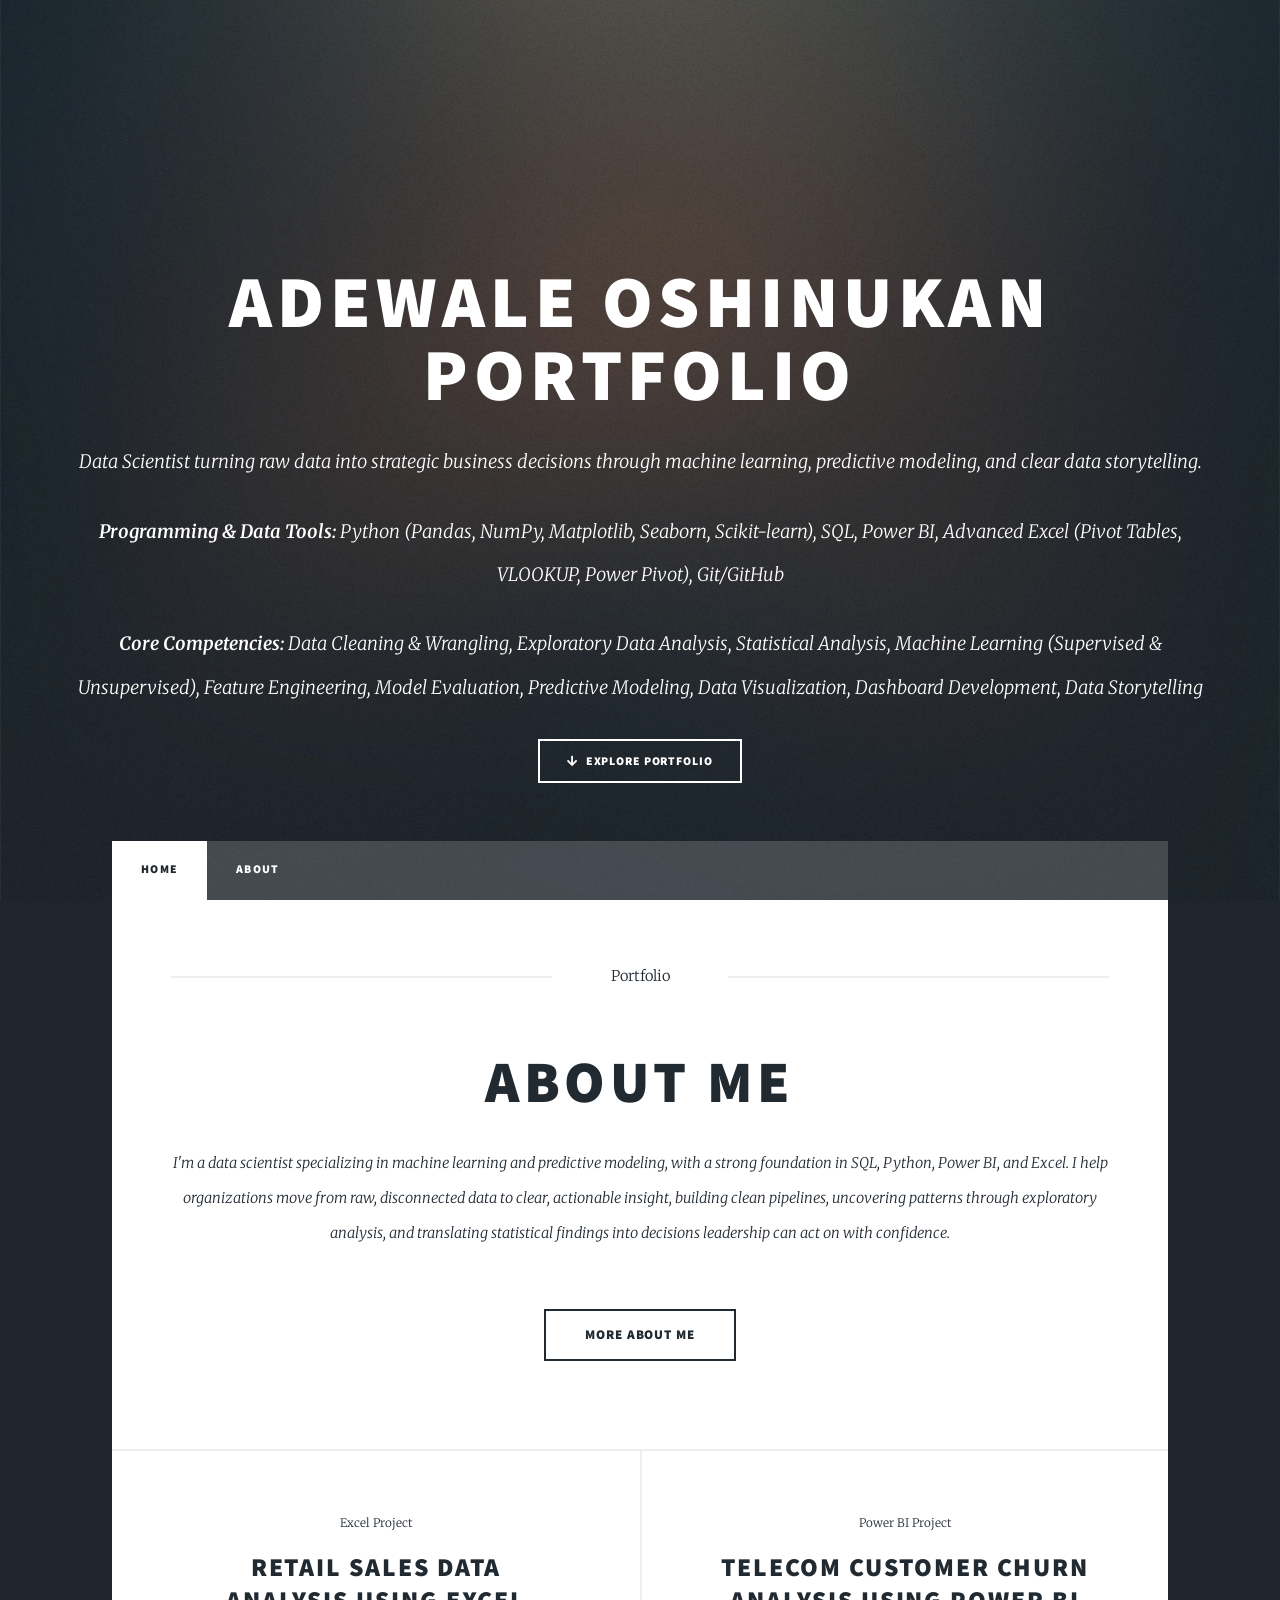
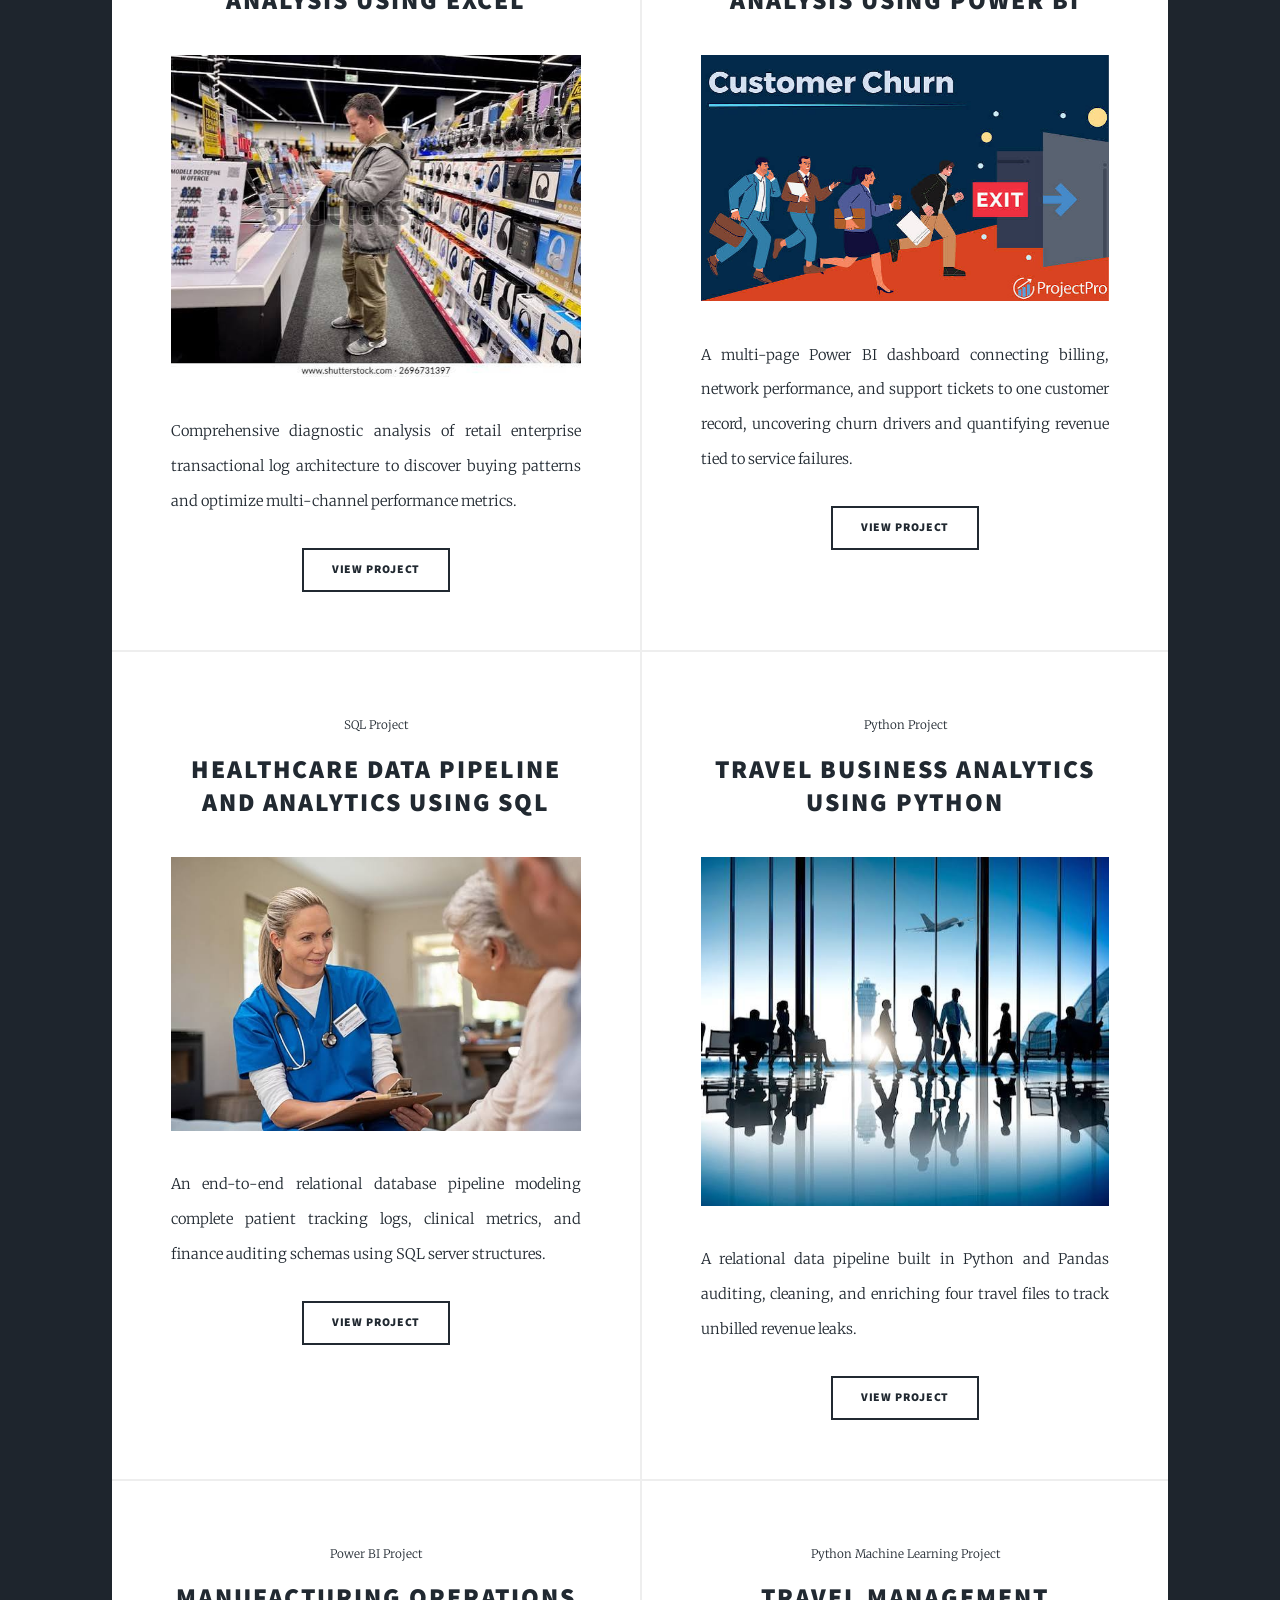
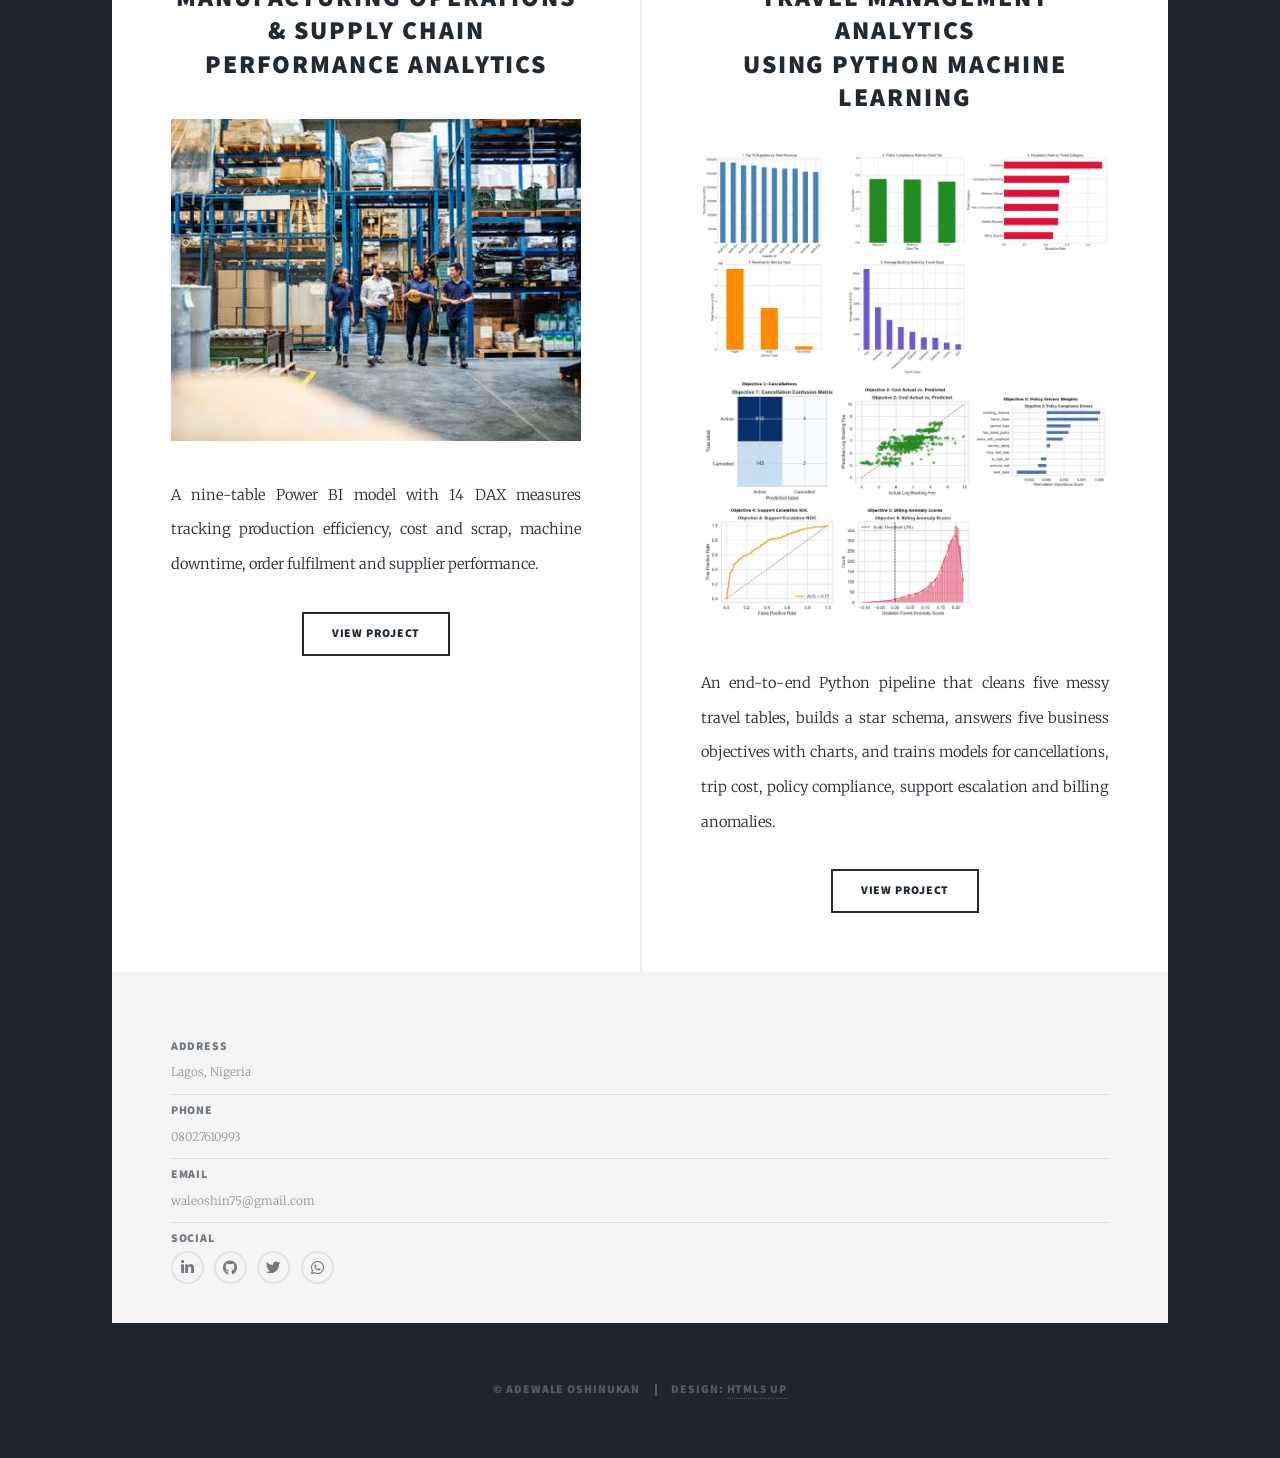
==== index.html @ 0fc4fa08 "Add files via upload" ====
<!DOCTYPE HTML>
<!--
	Massively by HTML5 UP
	html5up.net | @ajlkn
	Free for personal and commercial use under the CCA 3.0 license (html5up.net/license)
	Customized for Adewale Oshinukan's Data Science Portfolio
-->
<html>
	<head>
		<title>Adewale Oshinukan | Data Scientist Portfolio</title>
		<meta charset="utf-8" />
		<meta name="viewport" content="width=device-width, initial-scale=1, user-scalable=no" />
		<link rel="stylesheet" href="assets/css/main.css" />
		<noscript><link rel="stylesheet" href="assets/css/noscript.css" /></noscript>
	</head>
	<body class="is-preload">

		<!-- Wrapper -->
			<div id="wrapper" class="fade-in">

				<!-- Intro -->
<div id="intro">
    <h1>ADEWALE OSHINUKAN<br />
    PORTFOLIO</h1>
    <p>Data Scientist turning raw data into strategic business decisions through machine learning, predictive modeling, and clear data storytelling.</p>
    <p><strong>Programming & Data Tools:</strong> Python (Pandas, NumPy, Matplotlib, Seaborn, Scikit-learn), SQL, Power BI, Advanced Excel (Pivot Tables, VLOOKUP, Power Pivot), Git/GitHub</p>
    <p><strong>Core Competencies:</strong> Data Cleaning & Wrangling, Exploratory Data Analysis, Statistical Analysis, Machine Learning (Supervised & Unsupervised), Feature Engineering, Model Evaluation, Predictive Modeling, Data Visualization, Dashboard Development, Data Storytelling</p>
    <ul class="actions">
        <li><a href="#nav" class="button icon solid fa-arrow-down scrolly">Explore Portfolio</a></li>
    </ul>
</div>


				<!-- Header -->
					<header id="header">
						<a href="index.html" class="logo">Adewale Oshinukan</a>
					</header>

				<!-- Nav -->
							<nav id="nav">
								<ul class="links">
									<li class="active"><a href="index.html">Home</a></li>
									<li><a href="generic.html">About</a></li>
								</ul>
							</nav>

				<!-- Main -->
					<div id="main">

						<!-- About / Intro -->
							<article class="post featured">
								<header class="major">
									<span class="date">Portfolio</span>
									<h2><a href="generic.html">About Me</a></h2>
									<p>I'm a data scientist specializing in machine learning and predictive modeling, with a strong foundation in SQL, Python, Power BI, and Excel. I help organizations move from raw, disconnected data to clear, actionable insight, building clean pipelines, uncovering patterns through exploratory analysis, and translating statistical findings into decisions leadership can act on with confidence.</p>
                                </header>
								<ul class="actions special">
									<li><a href="generic.html" class="button large">More About Me</a></li>
								</ul>
							</article>

						<!-- Projects -->
							<section class="posts">
								<article>
	                                <header>
		                                <span class="date">Excel Project</span>
		                                <h2><a href="https://github.com/waleoshin75-sketch/Retail-Sales-Performance-Analysis" target="_blank">RETAIL SALES DATA<br />
		                                ANALYSIS USING EXCEL</a></h2>
	                                </header>
	                                <a href="https://github.com/waleoshin75-sketch/Retail-Sales-Performance-Analysis" class="image fit" target="_blank"><img src="images/excel-project.jpg" alt="Excel Sales Dashboard" /></a>
									<p>Comprehensive diagnostic analysis of retail enterprise transactional log architecture to discover buying patterns and optimize multi-channel performance metrics.</p>
	                                <ul class="actions special">
		                                <li><a href="https://github.com/waleoshin75-sketch/Retail-Sales-Performance-Analysis" class="button" target="_blank">View Project</a></li>
	                                </ul>
                                    </article>
									<article>
									<header>
										<span class="date">Power BI Project</span>
										<h2><a href="https://github.com/waleoshin75-sketch/TELECON-CHURN-SLA-ANALYSIS" target="_blank">TELECOM CUSTOMER CHURN<br />
                                        ANALYSIS USING POWER BI</a></h2>
									</header>
									<a href="https://github.com/waleoshin75-sketch/TELECON-CHURN-SLA-ANALYSIS" class="image fit" target="_blank"><img src="images/powerbi-project.jpg" alt="Power BI Dashboard" /></a>
									<p>A multi-page Power BI dashboard connecting billing, network performance, and support tickets to one customer record, uncovering churn drivers and quantifying revenue tied to service failures.</p>
									<ul class="actions special">
										<li><a href="https://github.com/waleoshin75-sketch/TELECON-CHURN-SLA-ANALYSIS" class="button" target="_blank">View Project</a></li>
									</ul>
								</article>
								<article>
	                                <header>
		                                <span class="date">SQL Project</span>
		                                <h2><a href="https://github.com/waleoshin75-sketch/Healthcare-Data-Pipeline-and-Analytics-Using-SQL" target="_blank">HEALTHCARE DATA PIPELINE<br />
		                                AND ANALYTICS USING SQL</a></h2>
										</header>
										<a href="https://github.com/waleoshin75-sketch/Healthcare-Data-Pipeline-and-Analytics-Using-SQL" class="image fit" target="_blank"><img src="images/sql-project.jpg" alt="SQL Database Architecture" /></a>
										<p>An end-to-end relational database pipeline modeling complete patient tracking logs, clinical metrics, and finance auditing schemas using SQL server structures.</p>
										<ul class="actions special">
											<li><a href="https://github.com/waleoshin75-sketch/Healthcare-Data-Pipeline-and-Analytics-Using-SQL" class="button" target="_blank">View Project</a></li>
										</ul>
									</article>
									<article>
									<header>
										<span class="date">Python Project</span>
										<h2><a href="https://github.com/waleoshin75-sketch/TRAVEL-BUSINESS-ANALYTICS-USING-PYTHON" target="_blank">Travel Business Analytics<br />
										Using Python</a></h2>
									</header>
									<a href="https://github.com/waleoshin75-sketch/TRAVEL-BUSINESS-ANALYTICS-USING-PYTHON" class="image fit" target="_blank"><img src="images/python-project.jpg" alt="Business travel visual" /></a>
									<p>A relational data pipeline built in Python and Pandas auditing, cleaning, and enriching four travel files to track unbilled revenue leaks.</p>
									<ul class="actions special">
										<li><a href="https://github.com/waleoshin75-sketch/TRAVEL-BUSINESS-ANALYTICS-USING-PYTHON" class="button" target="_blank">View Project</a></li>
									</ul>
								</article>
								<article>
									<header>
										<span class="date">Power BI Project</span>
										<h2><a href="https://github.com/waleoshin75-sketch/Manufacturing-Operations-and-Supply-Chain-Performance-Analytics" target="_blank">MANUFACTURING OPERATIONS &amp; SUPPLY CHAIN<br />
										PERFORMANCE ANALYTICS</a></h2>
									</header>
									<a href="https://github.com/waleoshin75-sketch/Manufacturing-Operations-and-Supply-Chain-Performance-Analytics" class="image fit" target="_blank"><img src="images/manufacturing-project.jpg" alt="Manufacturing warehouse operations" /></a>
									<p>A nine-table Power BI model with 14 DAX measures tracking production efficiency, cost and scrap, machine downtime, order fulfilment and supplier performance.</p>
									<ul class="actions special">
										<li><a href="https://github.com/waleoshin75-sketch/Manufacturing-Operations-and-Supply-Chain-Performance-Analytics" class="button" target="_blank">View Project</a></li>
									</ul>
								</article>
									<article>
										<header>
											<span class="date">Python Machine Learning Project</span>
											<h2><a href="https://github.com/waleoshin75-sketch" target="_blank">Travel Management Analytics<br />
											Using Python Machine Learning</a></h2>
										</header>
										<a href="https://github.com/waleoshin75-sketch" class="image fit" target="_blank"><img src="images/ml-project.jpg" alt="Travel management machine learning project" /></a>
										<p>An end-to-end Python pipeline that cleans five messy travel tables, builds a star schema, answers five business objectives with charts, and trains models for cancellations, trip cost, policy compliance, support escalation and billing anomalies.</p>
										<ul class="actions special">
											<li><a href="https://github.com/waleoshin75-sketch" class="button" target="_blank">View Project</a></li>
										</ul>
									</article>
							</section>

					</div>

				<!-- Footer -->
					<footer id="footer" style="display: block; width: 100%;">

						<section class="contact" style="width: 100%;">
							<div class="alt" style="border-bottom: solid 1px rgba(0, 0, 0, 0.1); padding: 0.5rem 0;">
								<h3>Address</h3>
								<p>Lagos, Nigeria</p>
							</div>
							<div style="border-bottom: solid 1px rgba(0, 0, 0, 0.1); padding: 0.5rem 0;">
								<h3>Phone</h3>
								<p>08027610993</p>
							</div>
							<div style="border-bottom: solid 1px rgba(0, 0, 0, 0.1); padding: 0.5rem 0;">
								<h3>Email</h3>
								<p>waleoshin75@gmail.com</p>
							</div>
							<div style="padding: 0.5rem 0;">
								<h3>Social</h3>
								<ul class="icons alt">
									<li><a href="https://linkedin.com" class="icon brands fa-linkedin-in" target="_blank"><span class="label">LinkedIn</span></a></li>
									<li><a href="https://github.com/waleoshin75-sketch" class="icon brands fa-github" target="_blank"><span class="label">GitHub</span></a></li>
									<li><a href="https://x.com" class="icon brands fa-twitter" target="_blank"><span class="label">Twitter</span></a></li>
									<li><a href="https://wa.me" class="icon brands fa-whatsapp" target="_blank"><span class="label">WhatsApp</span></a></li>
								</ul>
							</div>
						</section>

					</footer>

				<!-- Copyright -->
					<div id="copyright">
						<ul><li>&copy; Adewale Oshinukan</li><li>Design: <a href="https://html5up.net">HTML5 UP</a></li></ul>
					</div>

			</div>

		<!-- Scripts -->
			<script src="assets/js/jquery.min.js"></script>
			<script src="assets/js/jquery.scrollex.min.js"></script>
			<script src="assets/js/jquery.scrolly.min.js"></script>
			<script src="assets/js/browser.min.js"></script>
			<script src="assets/js/breakpoints.min.js"></script>
			<script src="assets/js/util.js"></script>
			<script src="assets/js/main.js"></script>

	</body>
</html>
---- assets/css/main.css ----
@import url(fontawesome-all.min.css);
@import url("https://fonts.googleapis.com/css?family=Merriweather:300,700,300italic,700italic|Source+Sans+Pro:900");

/*
	Massively by HTML5 UP
	html5up.net | @ajlkn
	Free for personal and commercial use under the CCA 3.0 license (html5up.net/license)
*/

html, body, div, span, applet, object,
iframe, h1, h2, h3, h4, h5, h6, p, blockquote,
pre, a, abbr, acronym, address, big, cite,
code, del, dfn, em, img, ins, kbd, q, s, samp,
small, strike, strong, sub, sup, tt, var, b,
u, i, center, dl, dt, dd, ol, ul, li, fieldset,
form, label, legend, table, caption, tbody,
tfoot, thead, tr, th, td, article, aside,
canvas, details, embed, figure, figcaption,
footer, header, hgroup, menu, nav, output, ruby,
section, summary, time, mark, audio, video {
	margin: 0;
	padding: 0;
	border: 0;
	font-size: 100%;
	font: inherit;
	vertical-align: baseline;}

article, aside, details, figcaption, figure,
footer, header, hgroup, menu, nav, section {
	display: block;}

body {
	line-height: 1;
}

ol, ul {
	list-style: none;
}

blockquote, q {
	quotes: none;
}

	blockquote:before, blockquote:after, q:before, q:after {
		content: '';
		content: none;
	}

table {
	border-collapse: collapse;
	border-spacing: 0;
}

body {
	-webkit-text-size-adjust: none;
}

mark {
	background-color: transparent;
	color: inherit;
}

input::-moz-focus-inner {
	border: 0;
	padding: 0;
}

input, select, textarea {
	-moz-appearance: none;
	-webkit-appearance: none;
	-ms-appearance: none;
	appearance: none;
}

/* Basic */

	@-ms-viewport {
		width: device-width;
	}

	body {
		-ms-overflow-style: scrollbar;
	}

	@media screen and (max-width: 480px) {

		html, body {
			min-width: 320px;
		}

	}

	html {
		box-sizing: border-box;
	}

	*, *:before, *:after {
		box-sizing: inherit;
	}

	body {
		background-color: #1e252d;
	}

		body.is-preload *, body.is-preload *:before, body.is-preload *:after {
			-moz-animation: none !important;
			-webkit-animation: none !important;
			-ms-animation: none !important;
			animation: none !important;
			-moz-transition: none !important;
			-webkit-transition: none !important;
			-ms-transition: none !important;
			transition: none !important;
		}

/* Type */

	html {
		font-size: 16pt;
	}

		@media screen and (max-width: 1680px) {

			html {
				font-size: 12pt;
			}

		}

		@media screen and (max-width: 1280px) {

			html {
				font-size: 11pt;
			}

		}

		@media screen and (max-width: 360px) {

			html {
				font-size: 10pt;
			}

		}

	body {
		color: #212931;
	}

	body, input, select, textarea {
		font-family: "Merriweather", Georgia, serif;
		font-weight: 300;
		font-size: 1rem;
		line-height: 2.375;
	}

	a {
		-moz-transition: color 0.2s ease-in-out, background-color 0.2s ease-in-out, border-color 0.2s ease-in-out, box-shadow 0.2s ease-in-out;
		-webkit-transition: color 0.2s ease-in-out, background-color 0.2s ease-in-out, border-color 0.2s ease-in-out, box-shadow 0.2s ease-in-out;
		-ms-transition: color 0.2s ease-in-out, background-color 0.2s ease-in-out, border-color 0.2s ease-in-out, box-shadow 0.2s ease-in-out;
		transition: color 0.2s ease-in-out, background-color 0.2s ease-in-out, border-color 0.2s ease-in-out, box-shadow 0.2s ease-in-out;
		border-bottom: dotted 1px;
		text-decoration: none;
	}

		a:hover {
			border-bottom-color: transparent;
		}

	strong, b {
		font-weight: 600;
	}

	em, i {
		font-style: italic;
	}

	p {
		text-align: justify;
		margin: 0 0 2rem 0;
	}

	h1, h2, h3, h4, h5, h6 {
		font-family: "Source Sans Pro", Helvetica, sans-serif;
		font-weight: 900;
		line-height: 1.5;
		letter-spacing: 0.075em;
		text-transform: uppercase;
		margin: 0 0 1rem 0;
	}

		h1 a, h2 a, h3 a, h4 a, h5 a, h6 a {
			border-bottom: 0;
			color: inherit;
			text-decoration: none;
		}

	h1 {
		font-size: 4rem;
		line-height: 1.1;
		margin: 0 0 2rem 0;
	}

	h2 {
		font-size: 1.75rem;
		line-height: 1.3;
		margin: 0 0 1.5rem 0;
	}

	h3 {
		font-size: 1.25rem;
		margin: 0 0 1.5rem 0;
	}

	h4 {
		font-size: 1rem;
	}

	h5 {
		font-size: 0.9rem;
	}

	h6 {
		font-size: 0.8rem;
	}

	sub {
		font-size: 0.8rem;
		position: relative;
		top: 0.5rem;
	}

	sup {
		font-size: 0.8rem;
		position: relative;
		top: -0.5rem;
	}

	blockquote {
		border-left: solid 4px;
		font-style: italic;
		margin: 0 0 2rem 0;
		padding: 0.5rem 0 0.5rem 2rem;
	}

	code {
		border: solid 2px;
		font-family: "Courier New", monospace;
		font-size: 0.9rem;
		margin: 0 0.25rem;
		padding: 0.25rem 0.65rem;
	}

	pre {
		-webkit-overflow-scrolling: touch;
		font-family: "Courier New", monospace;
		font-size: 0.9rem;
		margin: 0 0 2rem 0;
	}

		pre code {
			display: block;
			line-height: 1.75;
			padding: 1rem 1.5rem;
			overflow-x: auto;
		}

	hr {
		border: 0;
		border-bottom: solid 2px;
		margin: 3rem 0;
	}

		hr.major {
			margin: 5rem 0;
		}

	.align-left {
		text-align: left;
	}

	.align-center {
		text-align: center;
	}

	.align-right {
		text-align: right;
	}

	input, select, textarea {
		color: #212931;
	}

	a {
		color: #212931;
		border-bottom-color: rgba(33, 41, 49, 0.5);
	}

		a:hover {
			border-bottom-color: transparent;
			color: #18bfef !important;
		}

	strong, b {
		color: #212931;
	}

	h1, h2, h3, h4, h5, h6 {
		color: #212931;
	}

	blockquote {
		border-left-color: #eeeeee;
	}

	code {
		background: rgba(220, 220, 220, 0.25);
		border-color: #eeeeee;
	}

	hr {
		border-bottom-color: #eeeeee;
	}

/* Row */

	.row {
		display: flex;
		flex-wrap: wrap;
		box-sizing: border-box;
		align-items: stretch;
	}

		.row > * {
			box-sizing: border-box;
		}

		.row.gtr-uniform > * > :last-child {
			margin-bottom: 0;
		}

		.row.aln-left {
			justify-content: flex-start;
		}

		.row.aln-center {
			justify-content: center;
		}

		.row.aln-right {
			justify-content: flex-end;
		}

		.row.aln-top {
			align-items: flex-start;
		}

		.row.aln-middle {
			align-items: center;
		}

		.row.aln-bottom {
			align-items: flex-end;
		}

		.row > .imp {
			order: -1;
		}

		.row > .col-1 {
			width: 8.33333%;
		}

		.row > .off-1 {
			margin-left: 8.33333%;
		}

		.row > .col-2 {
			width: 16.66667%;
		}

		.row > .off-2 {
			margin-left: 16.66667%;
		}

		.row > .col-3 {
			width: 25%;
		}

		.row > .off-3 {
			margin-left: 25%;
		}

		.row > .col-4 {
			width: 33.33333%;
		}

		.row > .off-4 {
			margin-left: 33.33333%;
		}

		.row > .col-5 {
			width: 41.66667%;
		}

		.row > .off-5 {
			margin-left: 41.66667%;
		}

		.row > .col-6 {
			width: 50%;
		}

		.row > .off-6 {
			margin-left: 50%;
		}

		.row > .col-7 {
			width: 58.33333%;
		}

		.row > .off-7 {
			margin-left: 58.33333%;
		}

		.row > .col-8 {
			width: 66.66667%;
		}

		.row > .off-8 {
			margin-left: 66.66667%;
		}

		.row > .col-9 {
			width: 75%;
		}

		.row > .off-9 {
			margin-left: 75%;
		}

		.row > .col-10 {
			width: 83.33333%;
		}

		.row > .off-10 {
			margin-left: 83.33333%;
		}

		.row > .col-11 {
			width: 91.66667%;
		}

		.row > .off-11 {
			margin-left: 91.66667%;
		}

		.row > .col-12 {
			width: 100%;
		}

		.row > .off-12 {
			margin-left: 100%;
		}

		.row.gtr-0 {
			margin-top: 0;
			margin-left: 0rem;
		}

			.row.gtr-0 > * {
				padding: 0 0 0 0rem;
			}

			.row.gtr-0.gtr-uniform {
				margin-top: 0rem;
			}

				.row.gtr-0.gtr-uniform > * {
					padding-top: 0rem;
				}

		.row.gtr-25 {
			margin-top: 0;
			margin-left: -0.375rem;
		}

			.row.gtr-25 > * {
				padding: 0 0 0 0.375rem;
			}

			.row.gtr-25.gtr-uniform {
				margin-top: -0.375rem;
			}

				.row.gtr-25.gtr-uniform > * {
					padding-top: 0.375rem;
				}

		.row.gtr-50 {
			margin-top: 0;
			margin-left: -0.75rem;
		}

			.row.gtr-50 > * {
				padding: 0 0 0 0.75rem;
			}

			.row.gtr-50.gtr-uniform {
				margin-top: -0.75rem;
			}

				.row.gtr-50.gtr-uniform > * {
					padding-top: 0.75rem;
				}

		.row {
			margin-top: 0;
			margin-left: -1.5rem;
		}

			.row > * {
				padding: 0 0 0 1.5rem;
			}

			.row.gtr-uniform {
				margin-top: -1.5rem;
			}

				.row.gtr-uniform > * {
					padding-top: 1.5rem;
				}

		.row.gtr-150 {
			margin-top: 0;
			margin-left: -2.25rem;
		}

			.row.gtr-150 > * {
				padding: 0 0 0 2.25rem;
			}

			.row.gtr-150.gtr-uniform {
				margin-top: -2.25rem;
			}

				.row.gtr-150.gtr-uniform > * {
					padding-top: 2.25rem;
				}

		.row.gtr-200 {
			margin-top: 0;
			margin-left: -3rem;
		}

			.row.gtr-200 > * {
				padding: 0 0 0 3rem;
			}

			.row.gtr-200.gtr-uniform {
				margin-top: -3rem;
			}

				.row.gtr-200.gtr-uniform > * {
					padding-top: 3rem;
				}

		@media screen and (max-width: 1680px) {

			.row {
				display: flex;
				flex-wrap: wrap;
				box-sizing: border-box;
				align-items: stretch;
			}

				.row > * {
					box-sizing: border-box;
				}

				.row.gtr-uniform > * > :last-child {
					margin-bottom: 0;
				}

				.row.aln-left {
					justify-content: flex-start;
				}

				.row.aln-center {
					justify-content: center;
				}

				.row.aln-right {
					justify-content: flex-end;
				}

				.row.aln-top {
					align-items: flex-start;
				}

				.row.aln-middle {
					align-items: center;
				}

				.row.aln-bottom {
					align-items: flex-end;
				}

				.row > .imp-xlarge {
					order: -1;
				}

				.row > .col-1-xlarge {
					width: 8.33333%;
				}

				.row > .off-1-xlarge {
					margin-left: 8.33333%;
				}

				.row > .col-2-xlarge {
					width: 16.66667%;
				}

				.row > .off-2-xlarge {
					margin-left: 16.66667%;
				}

				.row > .col-3-xlarge {
					width: 25%;
				}

				.row > .off-3-xlarge {
					margin-left: 25%;
				}

				.row > .col-4-xlarge {
					width: 33.33333%;
				}

				.row > .off-4-xlarge {
					margin-left: 33.33333%;
				}

				.row > .col-5-xlarge {
					width: 41.66667%;
				}

				.row > .off-5-xlarge {
					margin-left: 41.66667%;
				}

				.row > .col-6-xlarge {
					width: 50%;
				}

				.row > .off-6-xlarge {
					margin-left: 50%;
				}

				.row > .col-7-xlarge {
					width: 58.33333%;
				}

				.row > .off-7-xlarge {
					margin-left: 58.33333%;
				}

				.row > .col-8-xlarge {
					width: 66.66667%;
				}

				.row > .off-8-xlarge {
					margin-left: 66.66667%;
				}

				.row > .col-9-xlarge {
					width: 75%;
				}

				.row > .off-9-xlarge {
					margin-left: 75%;
				}

				.row > .col-10-xlarge {
					width: 83.33333%;
				}

				.row > .off-10-xlarge {
					margin-left: 83.33333%;
				}

				.row > .col-11-xlarge {
					width: 91.66667%;
				}

				.row > .off-11-xlarge {
					margin-left: 91.66667%;
				}

				.row > .col-12-xlarge {
					width: 100%;
				}

				.row > .off-12-xlarge {
					margin-left: 100%;
				}

				.row.gtr-0 {
					margin-top: 0;
					margin-left: 0rem;
				}

					.row.gtr-0 > * {
						padding: 0 0 0 0rem;
					}

					.row.gtr-0.gtr-uniform {
						margin-top: 0rem;
					}

						.row.gtr-0.gtr-uniform > * {
							padding-top: 0rem;
						}

				.row.gtr-25 {
					margin-top: 0;
					margin-left: -0.375rem;
				}

					.row.gtr-25 > * {
						padding: 0 0 0 0.375rem;
					}

					.row.gtr-25.gtr-uniform {
						margin-top: -0.375rem;
					}

						.row.gtr-25.gtr-uniform > * {
							padding-top: 0.375rem;
						}

				.row.gtr-50 {
					margin-top: 0;
					margin-left: -0.75rem;
				}

					.row.gtr-50 > * {
						padding: 0 0 0 0.75rem;
					}

					.row.gtr-50.gtr-uniform {
						margin-top: -0.75rem;
					}

						.row.gtr-50.gtr-uniform > * {
							padding-top: 0.75rem;
						}

				.row {
					margin-top: 0;
					margin-left: -1.5rem;
				}

					.row > * {
						padding: 0 0 0 1.5rem;
					}

					.row.gtr-uniform {
						margin-top: -1.5rem;
					}

						.row.gtr-uniform > * {
							padding-top: 1.5rem;
						}

				.row.gtr-150 {
					margin-top: 0;
					margin-left: -2.25rem;
				}

					.row.gtr-150 > * {
						padding: 0 0 0 2.25rem;
					}

					.row.gtr-150.gtr-uniform {
						margin-top: -2.25rem;
					}

						.row.gtr-150.gtr-uniform > * {
							padding-top: 2.25rem;
						}

				.row.gtr-200 {
					margin-top: 0;
					margin-left: -3rem;
				}

					.row.gtr-200 > * {
						padding: 0 0 0 3rem;
					}

					.row.gtr-200.gtr-uniform {
						margin-top: -3rem;
					}

						.row.gtr-200.gtr-uniform > * {
							padding-top: 3rem;
						}

		}

		@media screen and (max-width: 1280px) {

			.row {
				display: flex;
				flex-wrap: wrap;
				box-sizing: border-box;
				align-items: stretch;
			}

				.row > * {
					box-sizing: border-box;
				}

				.row.gtr-uniform > * > :last-child {
					margin-bottom: 0;
				}

				.row.aln-left {
					justify-content: flex-start;
				}

				.row.aln-center {
					justify-content: center;
				}

				.row.aln-right {
					justify-content: flex-end;
				}

				.row.aln-top {
					align-items: flex-start;
				}

				.row.aln-middle {
					align-items: center;
				}

				.row.aln-bottom {
					align-items: flex-end;
				}

				.row > .imp-large {
					order: -1;
				}

				.row > .col-1-large {
					width: 8.33333%;
				}

				.row > .off-1-large {
					margin-left: 8.33333%;
				}

				.row > .col-2-large {
					width: 16.66667%;
				}

				.row > .off-2-large {
					margin-left: 16.66667%;
				}

				.row > .col-3-large {
					width: 25%;
				}

				.row > .off-3-large {
					margin-left: 25%;
				}

				.row > .col-4-large {
					width: 33.33333%;
				}

				.row > .off-4-large {
					margin-left: 33.33333%;
				}

				.row > .col-5-large {
					width: 41.66667%;
				}

				.row > .off-5-large {
					margin-left: 41.66667%;
				}

				.row > .col-6-large {
					width: 50%;
				}

				.row > .off-6-large {
					margin-left: 50%;
				}

				.row > .col-7-large {
					width: 58.33333%;
				}

				.row > .off-7-large {
					margin-left: 58.33333%;
				}

				.row > .col-8-large {
					width: 66.66667%;
				}

				.row > .off-8-large {
					margin-left: 66.66667%;
				}

				.row > .col-9-large {
					width: 75%;
				}

				.row > .off-9-large {
					margin-left: 75%;
				}

				.row > .col-10-large {
					width: 83.33333%;
				}

				.row > .off-10-large {
					margin-left: 83.33333%;
				}

				.row > .col-11-large {
					width: 91.66667%;
				}

				.row > .off-11-large {
					margin-left: 91.66667%;
				}

				.row > .col-12-large {
					width: 100%;
				}

				.row > .off-12-large {
					margin-left: 100%;
				}

				.row.gtr-0 {
					margin-top: 0;
					margin-left: 0rem;
				}

					.row.gtr-0 > * {
						padding: 0 0 0 0rem;
					}

					.row.gtr-0.gtr-uniform {
						margin-top: 0rem;
					}

						.row.gtr-0.gtr-uniform > * {
							padding-top: 0rem;
						}

				.row.gtr-25 {
					margin-top: 0;
					margin-left: -0.375rem;
				}

					.row.gtr-25 > * {
						padding: 0 0 0 0.375rem;
					}

					.row.gtr-25.gtr-uniform {
						margin-top: -0.375rem;
					}

						.row.gtr-25.gtr-uniform > * {
							padding-top: 0.375rem;
						}

				.row.gtr-50 {
					margin-top: 0;
					margin-left: -0.75rem;
				}

					.row.gtr-50 > * {
						padding: 0 0 0 0.75rem;
					}

					.row.gtr-50.gtr-uniform {
						margin-top: -0.75rem;
					}

						.row.gtr-50.gtr-uniform > * {
							padding-top: 0.75rem;
						}

				.row {
					margin-top: 0;
					margin-left: -1.5rem;
				}

					.row > * {
						padding: 0 0 0 1.5rem;
					}

					.row.gtr-uniform {
						margin-top: -1.5rem;
					}

						.row.gtr-uniform > * {
							padding-top: 1.5rem;
						}

				.row.gtr-150 {
					margin-top: 0;
					margin-left: -2.25rem;
				}

					.row.gtr-150 > * {
						padding: 0 0 0 2.25rem;
					}

					.row.gtr-150.gtr-uniform {
						margin-top: -2.25rem;
					}

						.row.gtr-150.gtr-uniform > * {
							padding-top: 2.25rem;
						}

				.row.gtr-200 {
					margin-top: 0;
					margin-left: -3rem;
				}

					.row.gtr-200 > * {
						padding: 0 0 0 3rem;
					}

					.row.gtr-200.gtr-uniform {
						margin-top: -3rem;
					}

						.row.gtr-200.gtr-uniform > * {
							padding-top: 3rem;
						}

		}

		@media screen and (max-width: 980px) {

			.row {
				display: flex;
				flex-wrap: wrap;
				box-sizing: border-box;
				align-items: stretch;
			}

				.row > * {
					box-sizing: border-box;
				}

				.row.gtr-uniform > * > :last-child {
					margin-bottom: 0;
				}

				.row.aln-left {
					justify-content: flex-start;
				}

				.row.aln-center {
					justify-content: center;
				}

				.row.aln-right {
					justify-content: flex-end;
				}

				.row.aln-top {
					align-items: flex-start;
				}

				.row.aln-middle {
					align-items: center;
				}

				.row.aln-bottom {
					align-items: flex-end;
				}

				.row > .imp-medium {
					order: -1;
				}

				.row > .col-1-medium {
					width: 8.33333%;
				}

				.row > .off-1-medium {
					margin-left: 8.33333%;
				}

				.row > .col-2-medium {
					width: 16.66667%;
				}

				.row > .off-2-medium {
					margin-left: 16.66667%;
				}

				.row > .col-3-medium {
					width: 25%;
				}

				.row > .off-3-medium {
					margin-left: 25%;
				}

				.row > .col-4-medium {
					width: 33.33333%;
				}

				.row > .off-4-medium {
					margin-left: 33.33333%;
				}

				.row > .col-5-medium {
					width: 41.66667%;
				}

				.row > .off-5-medium {
					margin-left: 41.66667%;
				}

				.row > .col-6-medium {
					width: 50%;
				}

				.row > .off-6-medium {
					margin-left: 50%;
				}

				.row > .col-7-medium {
					width: 58.33333%;
				}

				.row > .off-7-medium {
					margin-left: 58.33333%;
				}

				.row > .col-8-medium {
					width: 66.66667%;
				}

				.row > .off-8-medium {
					margin-left: 66.66667%;
				}

				.row > .col-9-medium {
					width: 75%;
				}

				.row > .off-9-medium {
					margin-left: 75%;
				}

				.row > .col-10-medium {
					width: 83.33333%;
				}

				.row > .off-10-medium {
					margin-left: 83.33333%;
				}

				.row > .col-11-medium {
					width: 91.66667%;
				}

				.row > .off-11-medium {
					margin-left: 91.66667%;
				}

				.row > .col-12-medium {
					width: 100%;
				}

				.row > .off-12-medium {
					margin-left: 100%;
				}

				.row.gtr-0 {
					margin-top: 0;
					margin-left: 0rem;
				}

					.row.gtr-0 > * {
						padding: 0 0 0 0rem;
					}

					.row.gtr-0.gtr-uniform {
						margin-top: 0rem;
					}

						.row.gtr-0.gtr-uniform > * {
							padding-top: 0rem;
						}

				.row.gtr-25 {
					margin-top: 0;
					margin-left: -0.375rem;
				}

					.row.gtr-25 > * {
						padding: 0 0 0 0.375rem;
					}

					.row.gtr-25.gtr-uniform {
						margin-top: -0.375rem;
					}

						.row.gtr-25.gtr-uniform > * {
							padding-top: 0.375rem;
						}

				.row.gtr-50 {
					margin-top: 0;
					margin-left: -0.75rem;
				}

					.row.gtr-50 > * {
						padding: 0 0 0 0.75rem;
					}

					.row.gtr-50.gtr-uniform {
						margin-top: -0.75rem;
					}

						.row.gtr-50.gtr-uniform > * {
							padding-top: 0.75rem;
						}

				.row {
					margin-top: 0;
					margin-left: -1.5rem;
				}

					.row > * {
						padding: 0 0 0 1.5rem;
					}

					.row.gtr-uniform {
						margin-top: -1.5rem;
					}

						.row.gtr-uniform > * {
							padding-top: 1.5rem;
						}

				.row.gtr-150 {
					margin-top: 0;
					margin-left: -2.25rem;
				}

					.row.gtr-150 > * {
						padding: 0 0 0 2.25rem;
					}

					.row.gtr-150.gtr-uniform {
						margin-top: -2.25rem;
					}

						.row.gtr-150.gtr-uniform > * {
							padding-top: 2.25rem;
						}

				.row.gtr-200 {
					margin-top: 0;
					margin-left: -3rem;
				}

					.row.gtr-200 > * {
						padding: 0 0 0 3rem;
					}

					.row.gtr-200.gtr-uniform {
						margin-top: -3rem;
					}

						.row.gtr-200.gtr-uniform > * {
							padding-top: 3rem;
						}

		}

		@media screen and (max-width: 736px) {

			.row {
				display: flex;
				flex-wrap: wrap;
				box-sizing: border-box;
				align-items: stretch;
			}

				.row > * {
					box-sizing: border-box;
				}

				.row.gtr-uniform > * > :last-child {
					margin-bottom: 0;
				}

				.row.aln-left {
					justify-content: flex-start;
				}

				.row.aln-center {
					justify-content: center;
				}

				.row.aln-right {
					justify-content: flex-end;
				}

				.row.aln-top {
					align-items: flex-start;
				}

				.row.aln-middle {
					align-items: center;
				}

				.row.aln-bottom {
					align-items: flex-end;
				}

				.row > .imp-small {
					order: -1;
				}

				.row > .col-1-small {
					width: 8.33333%;
				}

				.row > .off-1-small {
					margin-left: 8.33333%;
				}

				.row > .col-2-small {
					width: 16.66667%;
				}

				.row > .off-2-small {
					margin-left: 16.66667%;
				}

				.row > .col-3-small {
					width: 25%;
				}

				.row > .off-3-small {
					margin-left: 25%;
				}

				.row > .col-4-small {
					width: 33.33333%;
				}

				.row > .off-4-small {
					margin-left: 33.33333%;
				}

				.row > .col-5-small {
					width: 41.66667%;
				}

				.row > .off-5-small {
					margin-left: 41.66667%;
				}

				.row > .col-6-small {
					width: 50%;
				}

				.row > .off-6-small {
					margin-left: 50%;
				}

				.row > .col-7-small {
					width: 58.33333%;
				}

				.row > .off-7-small {
					margin-left: 58.33333%;
				}

				.row > .col-8-small {
					width: 66.66667%;
				}

				.row > .off-8-small {
					margin-left: 66.66667%;
				}

				.row > .col-9-small {
					width: 75%;
				}

				.row > .off-9-small {
					margin-left: 75%;
				}

				.row > .col-10-small {
					width: 83.33333%;
				}

				.row > .off-10-small {
					margin-left: 83.33333%;
				}

				.row > .col-11-small {
					width: 91.66667%;
				}

				.row > .off-11-small {
					margin-left: 91.66667%;
				}

				.row > .col-12-small {
					width: 100%;
				}

				.row > .off-12-small {
					margin-left: 100%;
				}

				.row.gtr-0 {
					margin-top: 0;
					margin-left: 0rem;
				}

					.row.gtr-0 > * {
						padding: 0 0 0 0rem;
					}

					.row.gtr-0.gtr-uniform {
						margin-top: 0rem;
					}

						.row.gtr-0.gtr-uniform > * {
							padding-top: 0rem;
						}

				.row.gtr-25 {
					margin-top: 0;
					margin-left: -0.375rem;
				}

					.row.gtr-25 > * {
						padding: 0 0 0 0.375rem;
					}

					.row.gtr-25.gtr-uniform {
						margin-top: -0.375rem;
					}

						.row.gtr-25.gtr-uniform > * {
							padding-top: 0.375rem;
						}

				.row.gtr-50 {
					margin-top: 0;
					margin-left: -0.75rem;
				}

					.row.gtr-50 > * {
						padding: 0 0 0 0.75rem;
					}

					.row.gtr-50.gtr-uniform {
						margin-top: -0.75rem;
					}

						.row.gtr-50.gtr-uniform > * {
							padding-top: 0.75rem;
						}

				.row {
					margin-top: 0;
					margin-left: -1.5rem;
				}

					.row > * {
						padding: 0 0 0 1.5rem;
					}

					.row.gtr-uniform {
						margin-top: -1.5rem;
					}

						.row.gtr-uniform > * {
							padding-top: 1.5rem;
						}

				.row.gtr-150 {
					margin-top: 0;
					margin-left: -2.25rem;
				}

					.row.gtr-150 > * {
						padding: 0 0 0 2.25rem;
					}

					.row.gtr-150.gtr-uniform {
						margin-top: -2.25rem;
					}

						.row.gtr-150.gtr-uniform > * {
							padding-top: 2.25rem;
						}

				.row.gtr-200 {
					margin-top: 0;
					margin-left: -3rem;
				}

					.row.gtr-200 > * {
						padding: 0 0 0 3rem;
					}

					.row.gtr-200.gtr-uniform {
						margin-top: -3rem;
					}

						.row.gtr-200.gtr-uniform > * {
							padding-top: 3rem;
						}

		}

		@media screen and (max-width: 480px) {

			.row {
				display: flex;
				flex-wrap: wrap;
				box-sizing: border-box;
				align-items: stretch;
			}

				.row > * {
					box-sizing: border-box;
				}

				.row.gtr-uniform > * > :last-child {
					margin-bottom: 0;
				}

				.row.aln-left {
					justify-content: flex-start;
				}

				.row.aln-center {
					justify-content: center;
				}

				.row.aln-right {
					justify-content: flex-end;
				}

				.row.aln-top {
					align-items: flex-start;
				}

				.row.aln-middle {
					align-items: center;
				}

				.row.aln-bottom {
					align-items: flex-end;
				}

				.row > .imp-xsmall {
					order: -1;
				}

				.row > .col-1-xsmall {
					width: 8.33333%;
				}

				.row > .off-1-xsmall {
					margin-left: 8.33333%;
				}

				.row > .col-2-xsmall {
					width: 16.66667%;
				}

				.row > .off-2-xsmall {
					margin-left: 16.66667%;
				}

				.row > .col-3-xsmall {
					width: 25%;
				}

				.row > .off-3-xsmall {
					margin-left: 25%;
				}

				.row > .col-4-xsmall {
					width: 33.33333%;
				}

				.row > .off-4-xsmall {
					margin-left: 33.33333%;
				}

				.row > .col-5-xsmall {
					width: 41.66667%;
				}

				.row > .off-5-xsmall {
					margin-left: 41.66667%;
				}

				.row > .col-6-xsmall {
					width: 50%;
				}

				.row > .off-6-xsmall {
					margin-left: 50%;
				}

				.row > .col-7-xsmall {
					width: 58.33333%;
				}

				.row > .off-7-xsmall {
					margin-left: 58.33333%;
				}

				.row > .col-8-xsmall {
					width: 66.66667%;
				}

				.row > .off-8-xsmall {
					margin-left: 66.66667%;
				}

				.row > .col-9-xsmall {
					width: 75%;
				}

				.row > .off-9-xsmall {
					margin-left: 75%;
				}

				.row > .col-10-xsmall {
					width: 83.33333%;
				}

				.row > .off-10-xsmall {
					margin-left: 83.33333%;
				}

				.row > .col-11-xsmall {
					width: 91.66667%;
				}

				.row > .off-11-xsmall {
					margin-left: 91.66667%;
				}

				.row > .col-12-xsmall {
					width: 100%;
				}

				.row > .off-12-xsmall {
					margin-left: 100%;
				}

				.row.gtr-0 {
					margin-top: 0;
					margin-left: 0rem;
				}

					.row.gtr-0 > * {
						padding: 0 0 0 0rem;
					}

					.row.gtr-0.gtr-uniform {
						margin-top: 0rem;
					}

						.row.gtr-0.gtr-uniform > * {
							padding-top: 0rem;
						}

				.row.gtr-25 {
					margin-top: 0;
					margin-left: -0.375rem;
				}

					.row.gtr-25 > * {
						padding: 0 0 0 0.375rem;
					}

					.row.gtr-25.gtr-uniform {
						margin-top: -0.375rem;
					}

						.row.gtr-25.gtr-uniform > * {
							padding-top: 0.375rem;
						}

				.row.gtr-50 {
					margin-top: 0;
					margin-left: -0.75rem;
				}

					.row.gtr-50 > * {
						padding: 0 0 0 0.75rem;
					}

					.row.gtr-50.gtr-uniform {
						margin-top: -0.75rem;
					}

						.row.gtr-50.gtr-uniform > * {
							padding-top: 0.75rem;
						}

				.row {
					margin-top: 0;
					margin-left: -1.5rem;
				}

					.row > * {
						padding: 0 0 0 1.5rem;
					}

					.row.gtr-uniform {
						margin-top: -1.5rem;
					}

						.row.gtr-uniform > * {
							padding-top: 1.5rem;
						}

				.row.gtr-150 {
					margin-top: 0;
					margin-left: -2.25rem;
				}

					.row.gtr-150 > * {
						padding: 0 0 0 2.25rem;
					}

					.row.gtr-150.gtr-uniform {
						margin-top: -2.25rem;
					}

						.row.gtr-150.gtr-uniform > * {
							padding-top: 2.25rem;
						}

				.row.gtr-200 {
					margin-top: 0;
					margin-left: -3rem;
				}

					.row.gtr-200 > * {
						padding: 0 0 0 3rem;
					}

					.row.gtr-200.gtr-uniform {
						margin-top: -3rem;
					}

						.row.gtr-200.gtr-uniform > * {
							padding-top: 3rem;
						}

		}

		@media screen and (max-width: 360px) {

			.row {
				display: flex;
				flex-wrap: wrap;
				box-sizing: border-box;
				align-items: stretch;
			}

				.row > * {
					box-sizing: border-box;
				}

				.row.gtr-uniform > * > :last-child {
					margin-bottom: 0;
				}

				.row.aln-left {
					justify-content: flex-start;
				}

				.row.aln-center {
					justify-content: center;
				}

				.row.aln-right {
					justify-content: flex-end;
				}

				.row.aln-top {
					align-items: flex-start;
				}

				.row.aln-middle {
					align-items: center;
				}

				.row.aln-bottom {
					align-items: flex-end;
				}

				.row > .imp-xxsmall {
					order: -1;
				}

				.row > .col-1-xxsmall {
					width: 8.33333%;
				}

				.row > .off-1-xxsmall {
					margin-left: 8.33333%;
				}

				.row > .col-2-xxsmall {
					width: 16.66667%;
				}

				.row > .off-2-xxsmall {
					margin-left: 16.66667%;
				}

				.row > .col-3-xxsmall {
					width: 25%;
				}

				.row > .off-3-xxsmall {
					margin-left: 25%;
				}

				.row > .col-4-xxsmall {
					width: 33.33333%;
				}

				.row > .off-4-xxsmall {
					margin-left: 33.33333%;
				}

				.row > .col-5-xxsmall {
					width: 41.66667%;
				}

				.row > .off-5-xxsmall {
					margin-left: 41.66667%;
				}

				.row > .col-6-xxsmall {
					width: 50%;
				}

				.row > .off-6-xxsmall {
					margin-left: 50%;
				}

				.row > .col-7-xxsmall {
					width: 58.33333%;
				}

				.row > .off-7-xxsmall {
					margin-left: 58.33333%;
				}

				.row > .col-8-xxsmall {
					width: 66.66667%;
				}

				.row > .off-8-xxsmall {
					margin-left: 66.66667%;
				}

				.row > .col-9-xxsmall {
					width: 75%;
				}

				.row > .off-9-xxsmall {
					margin-left: 75%;
				}

				.row > .col-10-xxsmall {
					width: 83.33333%;
				}

				.row > .off-10-xxsmall {
					margin-left: 83.33333%;
				}

				.row > .col-11-xxsmall {
					width: 91.66667%;
				}

				.row > .off-11-xxsmall {
					margin-left: 91.66667%;
				}

				.row > .col-12-xxsmall {
					width: 100%;
				}

				.row > .off-12-xxsmall {
					margin-left: 100%;
				}

				.row.gtr-0 {
					margin-top: 0;
					margin-left: 0rem;
				}

					.row.gtr-0 > * {
						padding: 0 0 0 0rem;
					}

					.row.gtr-0.gtr-uniform {
						margin-top: 0rem;
					}

						.row.gtr-0.gtr-uniform > * {
							padding-top: 0rem;
						}

				.row.gtr-25 {
					margin-top: 0;
					margin-left: -0.375rem;
				}

					.row.gtr-25 > * {
						padding: 0 0 0 0.375rem;
					}

					.row.gtr-25.gtr-uniform {
						margin-top: -0.375rem;
					}

						.row.gtr-25.gtr-uniform > * {
							padding-top: 0.375rem;
						}

				.row.gtr-50 {
					margin-top: 0;
					margin-left: -0.75rem;
				}

					.row.gtr-50 > * {
						padding: 0 0 0 0.75rem;
					}

					.row.gtr-50.gtr-uniform {
						margin-top: -0.75rem;
					}

						.row.gtr-50.gtr-uniform > * {
							padding-top: 0.75rem;
						}

				.row {
					margin-top: 0;
					margin-left: -1.5rem;
				}

					.row > * {
						padding: 0 0 0 1.5rem;
					}

					.row.gtr-uniform {
						margin-top: -1.5rem;
					}

						.row.gtr-uniform > * {
							padding-top: 1.5rem;
						}

				.row.gtr-150 {
					margin-top: 0;
					margin-left: -2.25rem;
				}

					.row.gtr-150 > * {
						padding: 0 0 0 2.25rem;
					}

					.row.gtr-150.gtr-uniform {
						margin-top: -2.25rem;
					}

						.row.gtr-150.gtr-uniform > * {
							padding-top: 2.25rem;
						}

				.row.gtr-200 {
					margin-top: 0;
					margin-left: -3rem;
				}

					.row.gtr-200 > * {
						padding: 0 0 0 3rem;
					}

					.row.gtr-200.gtr-uniform {
						margin-top: -3rem;
					}

						.row.gtr-200.gtr-uniform > * {
							padding-top: 3rem;
						}

		}

/* Box */

	.box {
		border: solid 2px;
		margin-bottom: 2rem;
		padding: 1.5rem;
	}

		.box > :last-child,
		.box > :last-child > :last-child,
		.box > :last-child > :last-child > :last-child {
			margin-bottom: 0;
		}

		.box.alt {
			border: 0;
			border-radius: 0;
			padding: 0;
		}

	.box {
		border-color: #eeeeee;
	}

/* Button */

	input[type="submit"],
	input[type="reset"],
	input[type="button"],
	button,
	.button {
		-moz-appearance: none;
		-webkit-appearance: none;
		-ms-appearance: none;
		appearance: none;
		-moz-transition: background-color 0.2s ease-in-out, box-shadow 0.2s ease-in-out, color 0.2s ease-in-out;
		-webkit-transition: background-color 0.2s ease-in-out, box-shadow 0.2s ease-in-out, color 0.2s ease-in-out;
		-ms-transition: background-color 0.2s ease-in-out, box-shadow 0.2s ease-in-out, color 0.2s ease-in-out;
		transition: background-color 0.2s ease-in-out, box-shadow 0.2s ease-in-out, color 0.2s ease-in-out;
		border: 0;
		border-radius: 0;
		cursor: pointer;
		display: inline-block;
		font-family: "Source Sans Pro", Helvetica, sans-serif;
		font-size: 0.8rem;
		font-weight: 900;
		letter-spacing: 0.075em;
		height: 3rem;
		line-height: 3rem;
		padding: 0 2rem;
		text-align: center;
		text-decoration: none;
		text-transform: uppercase;
		white-space: nowrap;
	}

		input[type="submit"].icon:before,
		input[type="reset"].icon:before,
		input[type="button"].icon:before,
		button.icon:before,
		.button.icon:before {
			margin-right: 0.5rem;
		}

		input[type="submit"].icon.solo,
		input[type="reset"].icon.solo,
		input[type="button"].icon.solo,
		button.icon.solo,
		.button.icon.solo {
			position: relative;
			width: 4rem;
			height: 4rem;
			line-height: 4rem;
			border-radius: 4rem;
			text-indent: 4rem;
			overflow: hidden;
			padding: 0;
			white-space: nowrap;
		}

			input[type="submit"].icon.solo:before,
			input[type="reset"].icon.solo:before,
			input[type="button"].icon.solo:before,
			button.icon.solo:before,
			.button.icon.solo:before {
				position: absolute;
				display: block;
				top: 0;
				left: 0;
				width: inherit;
				height: inherit;
				line-height: inherit;
				font-size: 1.25rem;
				margin-right: 0;
				text-align: center;
				text-indent: 0;
			}

		input[type="submit"].fit,
		input[type="reset"].fit,
		input[type="button"].fit,
		button.fit,
		.button.fit {
			width: 100%;
		}

		input[type="submit"].small,
		input[type="reset"].small,
		input[type="button"].small,
		button.small,
		.button.small {
			font-size: 0.7rem;
			height: 2.5rem;
			line-height: 2.5rem;
			padding: 0 1.5rem;
		}

		input[type="submit"].large,
		input[type="reset"].large,
		input[type="button"].large,
		button.large,
		.button.large {
			font-size: 0.9rem;
			height: 3.5rem;
			line-height: 3.5rem;
			padding: 0 2.75rem;
		}

		@media screen and (max-width: 980px) {

			input[type="submit"],
			input[type="reset"],
			input[type="button"],
			button,
			.button {
				font-size: 0.9rem;
				height: 3.25rem;
				line-height: 3.25rem;
			}

				input[type="submit"].large,
				input[type="reset"].large,
				input[type="button"].large,
				button.large,
				.button.large {
					font-size: 1rem;
					height: 3.75rem;
					line-height: 3.75rem;
				}

		}

		input[type="submit"].disabled, input[type="submit"]:disabled,
		input[type="reset"].disabled,
		input[type="reset"]:disabled,
		input[type="button"].disabled,
		input[type="button"]:disabled,
		button.disabled,
		button:disabled,
		.button.disabled,
		.button:disabled {
			pointer-events: none;
			opacity: 0.25;
		}

	input[type="submit"],
	input[type="reset"],
	input[type="button"],
	button,
	.button {
		background-color: transparent;
		box-shadow: inset 0 0 0 2px #212931;
		color: #212931 !important;
	}

		input[type="submit"]:hover,
		input[type="reset"]:hover,
		input[type="button"]:hover,
		button:hover,
		.button:hover {
			box-shadow: inset 0 0 0 2px #18bfef;
			color: #18bfef !important;
		}

		input[type="submit"].primary,
		input[type="reset"].primary,
		input[type="button"].primary,
		button.primary,
		.button.primary {
			background-color: #212931;
			box-shadow: none;
			color: #ffffff !important;
		}

			input[type="submit"].primary:hover,
			input[type="reset"].primary:hover,
			input[type="button"].primary:hover,
			button.primary:hover,
			.button.primary:hover {
				background-color: #18bfef;
			}

/* Form */

	form {
		margin: 0 0 2rem 0;
	}

		form > :last-child {
			margin-bottom: 0;
		}

		form > .fields {
			display: -moz-flex;
			display: -webkit-flex;
			display: -ms-flex;
			display: flex;
			-moz-flex-wrap: wrap;
			-webkit-flex-wrap: wrap;
			-ms-flex-wrap: wrap;
			flex-wrap: wrap;
			width: calc(100% + 3rem);
			margin: -1.5rem 0 2rem -1.5rem;
		}

			form > .fields > .field {
				-moz-flex-grow: 0;
				-webkit-flex-grow: 0;
				-ms-flex-grow: 0;
				flex-grow: 0;
				-moz-flex-shrink: 0;
				-webkit-flex-shrink: 0;
				-ms-flex-shrink: 0;
				flex-shrink: 0;
				padding: 1.5rem 0 0 1.5rem;
				width: calc(100% - 1.5rem);
			}

				form > .fields > .field.half {
					width: calc(50% - 0.75rem);
				}

				form > .fields > .field.third {
					width: calc(100%/3 - 0.5rem);
				}

				form > .fields > .field.quarter {
					width: calc(25% - 0.375rem);
				}

		@media screen and (max-width: 480px) {

			form > .fields {
				width: calc(100% + 3rem);
				margin: -1.5rem 0 2rem -1.5rem;
			}

				form > .fields > .field {
					padding: 1.5rem 0 0 1.5rem;
					width: calc(100% - 1.5rem);
				}

					form > .fields > .field.half {
						width: calc(100% - 1.5rem);
					}

					form > .fields > .field.third {
						width: calc(100% - 1.5rem);
					}

					form > .fields > .field.quarter {
						width: calc(100% - 1.5rem);
					}

		}

	label {
		display: block;
		font-family: "Source Sans Pro", Helvetica, sans-serif;
		font-weight: 900;
		line-height: 1.5;
		letter-spacing: 0.075em;
		font-size: 0.8rem;
		text-transform: uppercase;
		margin: 0 0 0.75rem 0;
	}

		@media screen and (max-width: 980px) {

			label {
				font-size: 0.9rem;
			}

		}

	input[type="text"],
	input[type="password"],
	input[type="email"],
	select,
	textarea {
		-moz-appearance: none;
		-webkit-appearance: none;
		-ms-appearance: none;
		appearance: none;
		background: transparent;
		border-radius: 0;
		border: solid 2px;
		color: inherit;
		display: block;
		outline: 0;
		padding: 0 1rem;
		text-decoration: none;
		width: 100%;
	}

		input[type="text"]:invalid,
		input[type="password"]:invalid,
		input[type="email"]:invalid,
		select:invalid,
		textarea:invalid {
			box-shadow: none;
		}

	select {
		background-size: 1.25rem;
		background-repeat: no-repeat;
		background-position: calc(100% - 1rem) center;
		height: 3rem;
		padding-right: 3rem;
		text-overflow: ellipsis;
	}

		select:focus::-ms-value {
			background-color: transparent;
		}

		select::-ms-expand {
			display: none;
		}

	input[type="text"],
	input[type="password"],
	input[type="email"],
	select {
		height: 3rem;
	}

	textarea {
		padding: 0.75rem 1rem;
	}

	input[type="checkbox"],
	input[type="radio"] {
		-moz-appearance: none;
		-webkit-appearance: none;
		-ms-appearance: none;
		appearance: none;
		display: block;
		float: left;
		margin-right: -2rem;
		opacity: 0;
		width: 1rem;
		z-index: -1;
	}

		input[type="checkbox"] + label,
		input[type="radio"] + label {
			text-decoration: none;
			cursor: pointer;
			display: inline-block;
			font-size: 1rem;
			letter-spacing: 0;
			font-family: "Merriweather", Georgia, serif;
			text-transform: none;
			font-weight: 300;
			padding-left: 2.8rem;
			padding-right: 1rem;
			position: relative;
		}

			input[type="checkbox"] + label:before,
			input[type="radio"] + label:before {
				-moz-osx-font-smoothing: grayscale;
				-webkit-font-smoothing: antialiased;
				display: inline-block;
				font-style: normal;
				font-variant: normal;
				text-rendering: auto;
				line-height: 1;
				text-transform: none !important;
				font-family: 'Font Awesome 5 Free';
				font-weight: 900;
			}

			input[type="checkbox"] + label:before,
			input[type="radio"] + label:before {
				border-radius: 0;
				border: solid 2px;
				content: '';
				display: inline-block;
				font-size: 0.8rem;
				height: 1.8rem;
				left: 0;
				line-height: 1.65rem;
				position: absolute;
				text-align: center;
				top: -0.125rem;
				width: 1.8rem;
			}

		input[type="checkbox"]:checked + label:before,
		input[type="radio"]:checked + label:before {
			content: '\f00c';
		}

	input[type="checkbox"] + label:before {
		border-radius: 0;
	}

	input[type="radio"] + label:before {
		border-radius: 100%;
	}

	::-webkit-input-placeholder {
		opacity: 1.0;
	}

	:-moz-placeholder {
		opacity: 1.0;
	}

	::-moz-placeholder {
		opacity: 1.0;
	}

	:-ms-input-placeholder {
		opacity: 1.0;
	}

	label {
		color: #212931;
	}

	input[type="text"],
	input[type="password"],
	input[type="email"],
	select,
	textarea {
		border-color: #eeeeee;
	}

		input[type="text"]:focus,
		input[type="password"]:focus,
		input[type="email"]:focus,
		select:focus,
		textarea:focus {
			border-color: #18bfef;
		}

	select {
		background-image: url("data:image/svg+xml;charset=utf8,%3Csvg xmlns='http://www.w3.org/2000/svg' width='40' height='40' preserveAspectRatio='none' viewBox='0 0 40 40'%3E%3Cpath d='M9.4,12.3l10.4,10.4l10.4-10.4c0.2-0.2,0.5-0.4,0.9-0.4c0.3,0,0.6,0.1,0.9,0.4l3.3,3.3c0.2,0.2,0.4,0.5,0.4,0.9 c0,0.4-0.1,0.6-0.4,0.9L20.7,31.9c-0.2,0.2-0.5,0.4-0.9,0.4c-0.3,0-0.6-0.1-0.9-0.4L4.3,17.3c-0.2-0.2-0.4-0.5-0.4-0.9 c0-0.4,0.1-0.6,0.4-0.9l3.3-3.3c0.2-0.2,0.5-0.4,0.9-0.4S9.1,12.1,9.4,12.3z' fill='%23eeeeee' /%3E%3C/svg%3E");
	}

		select option {
			background-color: #ffffff;
			color: #212931;
		}

	.select-wrapper:before {
		color: #eeeeee;
	}

	input[type="checkbox"] + label,
	input[type="radio"] + label {
		color: #212931;
	}

		input[type="checkbox"] + label:before,
		input[type="radio"] + label:before {
			border-color: #eeeeee;
		}

	input[type="checkbox"]:checked + label:before,
	input[type="radio"]:checked + label:before {
		background-color: #212931;
		border-color: #212931;
		color: #ffffff;
	}

	input[type="checkbox"]:focus + label:before,
	input[type="radio"]:focus + label:before {
		border-color: #18bfef;
	}

	::-webkit-input-placeholder {
		color: #909498 !important;
	}

	:-moz-placeholder {
		color: #909498 !important;
	}

	::-moz-placeholder {
		color: #909498 !important;
	}

	:-ms-input-placeholder {
		color: #909498 !important;
	}

	.formerize-placeholder {
		color: #909498 !important;
	}

/* Icon */

	.icon {
		text-decoration: none;
		border-bottom: none;
		position: relative;
	}

		.icon:before {
			-moz-osx-font-smoothing: grayscale;
			-webkit-font-smoothing: antialiased;
			display: inline-block;
			font-style: normal;
			font-variant: normal;
			text-rendering: auto;
			line-height: 1;
			text-transform: none !important;
			font-family: 'Font Awesome 5 Free';
			font-weight: 400;
		}

		.icon > .label {
			display: none;
		}

		.icon:before {
			line-height: inherit;
		}

		.icon.solid:before {
			font-weight: 900;
		}

		.icon.brands:before {
			font-family: 'Font Awesome 5 Brands';
		}

/* Image */

	.image {
		border: 0;
		display: inline-block;
		position: relative;
	}

		.image img {
			display: block;
		}

		.image.left, .image.right {
			max-width: 40%;
		}

			.image.left img, .image.right img {
				width: 100%;
			}

		.image.left {
			float: left;
			margin: 0 2rem 2rem 0;
			top: 0.75rem;
		}

		.image.right {
			float: right;
			margin: 0 0 2rem 2rem;
			top: 0.75rem;
		}

		.image.fit {
			display: block;
			margin: 2.5rem 0;
			width: 100%;
		}

			.image.fit:first-child {
				margin-top: 0;
			}

			.image.fit img {
				width: 100%;
			}

		.image.main {
			display: block;
			margin: 4rem 0;
			width: 100%;
		}

			.image.main:first-child {
				margin-top: 0;
			}

			.image.main img {
				width: 100%;
			}

		@media screen and (max-width: 736px) {

			.image.fit {
				margin: 2rem 0;
			}

			.image.main {
				margin: 2rem 0;
			}

		}

	a.image {
		overflow: hidden;
	}

		a.image img {
			-moz-transition: -moz-transform 0.2s ease-out;
			-webkit-transition: -webkit-transform 0.2s ease-out;
			-ms-transition: -ms-transform 0.2s ease-out;
			transition: transform 0.2s ease-out;
		}

		a.image:hover img {
			-moz-transform: scale(1.05);
			-webkit-transform: scale(1.05);
			-ms-transform: scale(1.05);
			transform: scale(1.05);
		}

/* Actions */

	ul.actions {
		display: -moz-flex;
		display: -webkit-flex;
		display: -ms-flex;
		display: flex;
		cursor: default;
		list-style: none;
		margin-left: -1rem;
		padding-left: 0;
	}

		ul.actions li {
			padding: 0 0 0 1rem;
			vertical-align: middle;
		}

		ul.actions.special {
			-moz-justify-content: center;
			-webkit-justify-content: center;
			-ms-justify-content: center;
			justify-content: center;
			width: 100%;
			margin-left: 0;
		}

			ul.actions.special li:first-child {
				padding-left: 0;
			}

		ul.actions.stacked {
			-moz-flex-direction: column;
			-webkit-flex-direction: column;
			-ms-flex-direction: column;
			flex-direction: column;
			margin-left: 0;
		}

			ul.actions.stacked li {
				padding: 1.3rem 0 0 0;
			}

				ul.actions.stacked li:first-child {
					padding-top: 0;
				}

		ul.actions.fit {
			width: calc(100% + 1rem);
		}

			ul.actions.fit li {
				-moz-flex-grow: 1;
				-webkit-flex-grow: 1;
				-ms-flex-grow: 1;
				flex-grow: 1;
				-moz-flex-shrink: 1;
				-webkit-flex-shrink: 1;
				-ms-flex-shrink: 1;
				flex-shrink: 1;
				width: 100%;
			}

				ul.actions.fit li > * {
					width: 100%;
				}

			ul.actions.fit.stacked {
				width: 100%;
			}

		@media screen and (max-width: 480px) {

			ul.actions:not(.fixed) {
				-moz-flex-direction: column;
				-webkit-flex-direction: column;
				-ms-flex-direction: column;
				flex-direction: column;
				margin-left: 0;
				width: 100% !important;
			}

				ul.actions:not(.fixed) li {
					-moz-flex-grow: 1;
					-webkit-flex-grow: 1;
					-ms-flex-grow: 1;
					flex-grow: 1;
					-moz-flex-shrink: 1;
					-webkit-flex-shrink: 1;
					-ms-flex-shrink: 1;
					flex-shrink: 1;
					padding: 1rem 0 0 0;
					text-align: center;
					width: 100%;
				}

					ul.actions:not(.fixed) li > * {
						width: 100%;
					}

					ul.actions:not(.fixed) li:first-child {
						padding-top: 0;
					}

					ul.actions:not(.fixed) li input[type="submit"],
					ul.actions:not(.fixed) li input[type="reset"],
					ul.actions:not(.fixed) li input[type="button"],
					ul.actions:not(.fixed) li button,
					ul.actions:not(.fixed) li .button {
						width: 100%;
					}

						ul.actions:not(.fixed) li input[type="submit"].icon:before,
						ul.actions:not(.fixed) li input[type="reset"].icon:before,
						ul.actions:not(.fixed) li input[type="button"].icon:before,
						ul.actions:not(.fixed) li button.icon:before,
						ul.actions:not(.fixed) li .button.icon:before {
							margin-left: -0.5rem;
						}

		}

/* Icons */

	ul.icons {
		cursor: default;
		list-style: none;
		padding-left: 0;
	}

		ul.icons li {
			display: inline-block;
			padding: 0 0.5rem 0 0;
			vertical-align: middle;
		}

			ul.icons li:last-child {
				padding-right: 0;
			}

			ul.icons li .icon:before {
				width: 2.25rem;
				height: 2.25rem;
				line-height: 2.25rem;
				display: inline-block;
				text-align: center;
				border-radius: 100%;
				font-size: 1.25rem;
			}

		ul.icons.alt li .icon:before {
			-moz-transition: color 0.2s ease-in-out, background-color 0.2s ease-in-out, border-color 0.2s ease-in-out, box-shadow 0.2s ease-in-out;
			-webkit-transition: color 0.2s ease-in-out, background-color 0.2s ease-in-out, border-color 0.2s ease-in-out, box-shadow 0.2s ease-in-out;
			-ms-transition: color 0.2s ease-in-out, background-color 0.2s ease-in-out, border-color 0.2s ease-in-out, box-shadow 0.2s ease-in-out;
			transition: color 0.2s ease-in-out, background-color 0.2s ease-in-out, border-color 0.2s ease-in-out, box-shadow 0.2s ease-in-out;
			font-size: 1rem;
		}

/* List */

	ol {
		list-style: decimal;
		margin: 0 0 2rem 0;
		padding-left: 1.25rem;
	}

		ol li {
			padding-left: 0.25rem;
		}

	ul {
		list-style: disc;
		margin: 0 0 2rem 0;
		padding-left: 1rem;
	}

		ul li {
			padding-left: 0.5rem;
		}

		ul.divided {
			list-style: none;
			padding-left: 0;
		}

			ul.divided li {
				border-top: solid 1px;
				padding: 0.5rem 0;
			}

				ul.divided li:first-child {
					border-top: 0;
					padding-top: 0;
				}

	dl {
		margin: 0 0 2rem 0;
	}

		dl dt {
			display: block;
			font-weight: 600;
			margin: 0 0 1rem 0;
		}

		dl dd {
			margin-left: 2rem;
		}

	ul.divided li {
		border-top-color: #eeeeee;
	}

	ul.icons li a.icon:hover:before {
		color: #18bfef;
	}

	ul.icons.alt li .icon:before {
		box-shadow: inset 0 0 0 2px #eeeeee;
	}

	ul.icons.alt li a.icon:hover:before {
		box-shadow: inset 0 0 0 2px #18bfef;
	}

/* Section/Article */

	section.special, article.special {
		text-align: center;
	}

	header {
		cursor: default;
	}

		header > .date {
			display: block;
			font-size: 0.8rem;
			height: 1;
			margin: 0 0 1rem 0;
			position: relative;
		}

		header > p {
			font-style: italic;
		}

		header > h1 + p {
			font-size: 1.1rem;
			margin-top: -0.5rem;
			line-height: 2;
		}

		header > h2 + p {
			font-size: 1rem;
			margin-top: -0.75rem;
		}

		header > h3 + p {
			font-size: 0.9rem;
			margin-top: -0.75rem;
		}

		header > h4 + p {
			font-size: 0.8rem;
			margin-top: -0.75rem;
		}

		header.major {
			margin: 0 0 4rem 0;
			text-align: center;
		}

			header.major > :last-child {
				margin-bottom: 0;
			}

			header.major > p {
				margin-top: 0;
				text-align: center;
			}

			header.major > .date {
				font-size: 1rem;
				margin: 0 0 4rem 0;
			}

				header.major > .date:before, header.major > .date:after {
					content: '';
					display: block;
					position: absolute;
					top: 50%;
					width: calc(50% - 6rem);
					border-top: solid 2px;
				}

				header.major > .date:before {
					left: 0;
				}

				header.major > .date:after {
					right: 0;
				}

		@media screen and (max-width: 980px) {

			header br {
				display: none;
			}

		}

		@media screen and (max-width: 736px) {

			header.major {
				margin: 0 0 2rem 0;
			}

		}

	header.major .date:before, header.major .date:after {
		border-top-color: #eeeeee;
	}

/* Table */

	.table-wrapper {
		-webkit-overflow-scrolling: touch;
		overflow-x: auto;
	}

	table {
		margin: 0 0 2rem 0;
		width: 100%;
	}

		table tbody tr {
			border: solid 1px;
			border-left: 0;
			border-right: 0;
		}

		table td {
			padding: 0.75rem 0.75rem;
		}

		table th {
			font-family: "Source Sans Pro", Helvetica, sans-serif;
			font-size: 0.8rem;
			font-weight: 900;
			letter-spacing: 0.075em;
			line-height: 1.5;
			padding: 0 0.75rem 0.75rem 0.75rem;
			text-align: left;
			text-transform: uppercase;
		}

			@media screen and (max-width: 980px) {

				table th {
					font-size: 0.9rem;
				}

			}

		table thead {
			border-bottom: solid 2px;
		}

		table tfoot {
			border-top: solid 2px;
		}

		table.alt {
			border-collapse: separate;
		}

			table.alt tbody tr td {
				border: solid 1px;
				border-left-width: 0;
				border-top-width: 0;
			}

				table.alt tbody tr td:first-child {
					border-left-width: 1px;
				}

			table.alt tbody tr:first-child td {
				border-top-width: 1px;
			}

			table.alt thead {
				border-bottom: 0;
			}

			table.alt tfoot {
				border-top: 0;
			}

	table tbody tr {
		border-color: #eeeeee;
	}

		table tbody tr:nth-child(2n + 1) {
			background-color: rgba(220, 220, 220, 0.25);
		}

	table th {
		color: #212931;
	}

	table thead {
		border-bottom-color: #eeeeee;
	}

	table tfoot {
		border-top-color: #eeeeee;
	}

	table.alt tbody tr td {
		border-color: #eeeeee;
	}

/* Pagination */

	.pagination {
		display: -moz-inline-flex;
		display: -webkit-inline-flex;
		display: -ms-inline-flex;
		display: inline-flex;
		-moz-user-select: none;
		-webkit-user-select: none;
		-ms-user-select: none;
		user-select: none;
		cursor: default;
		list-style: none;
		margin: 0 0 2rem 2px;
		padding: 0;
	}

		.pagination a, .pagination span {
			-moz-transition: background-color 0.2s ease-in-out, border-color 0.2s ease-in-out, box-shadow 0.2s ease-in-out, color 0.2s ease-in-out;
			-webkit-transition: background-color 0.2s ease-in-out, border-color 0.2s ease-in-out, box-shadow 0.2s ease-in-out, color 0.2s ease-in-out;
			-ms-transition: background-color 0.2s ease-in-out, border-color 0.2s ease-in-out, box-shadow 0.2s ease-in-out, color 0.2s ease-in-out;
			transition: background-color 0.2s ease-in-out, border-color 0.2s ease-in-out, box-shadow 0.2s ease-in-out, color 0.2s ease-in-out;
			border: solid 2px;
			display: inline-block;
			font-family: "Source Sans Pro", Helvetica, sans-serif;
			font-size: 0.8rem;
			font-weight: 900;
			height: 3rem;
			letter-spacing: 0.075em;
			line-height: calc(3rem - 4px);
			margin-left: -2px;
			min-width: 3rem;
			position: relative;
			text-align: center;
			text-decoration: none;
			text-transform: uppercase;
		}

		.pagination .next, .pagination .previous {
			text-decoration: none;
			padding: 0 1.75rem;
		}

			.pagination .next:before, .pagination .previous:before {
				-moz-osx-font-smoothing: grayscale;
				-webkit-font-smoothing: antialiased;
				display: inline-block;
				font-style: normal;
				font-variant: normal;
				text-rendering: auto;
				line-height: 1;
				text-transform: none !important;
				font-family: 'Font Awesome 5 Free';
				font-weight: 900;
			}

			.pagination .next:before, .pagination .previous:before {
				display: inline-block;
				color: inherit !important;
				line-height: inherit;
			}

		.pagination .previous:before {
			content: '\f104';
			margin-right: 0.9375em;
		}

		.pagination .next:before {
			content: '\f105';
			float: right;
			margin-left: 0.9375em;
		}

		@media screen and (max-width: 980px) {

			.pagination a, .pagination span {
				font-size: 0.9rem;
			}

		}

		@media screen and (max-width: 480px) {

			.pagination .page, .pagination .extra {
				display: none;
			}

		}

	.pagination a, .pagination span {
		border-color: #eeeeee;
	}

	.pagination a {
		color: #212931 !important;
	}

		.pagination a:hover {
			color: #18bfef !important;
			border-color: #18bfef;
			z-index: 1;
		}

			.pagination a:hover + a,
			.pagination a:hover + span {
				border-left-color: #18bfef;
			}

		.pagination a.active {
			background-color: #eeeeee;
		}

	.pagination span {
		color: #eeeeee;
	}

/* Wrapper */

	#wrapper {
		-moz-transition: opacity 0.5s ease;
		-webkit-transition: opacity 0.5s ease;
		-ms-transition: opacity 0.5s ease;
		transition: opacity 0.5s ease;
		position: relative;
		z-index: 1;
		overflow: hidden;
	}

		#wrapper > .bg {
			position: absolute;
			top: 0;
			left: 0;
			width: 100%;
			height: 100%;
			background-color: #212931;
			background-image: url("../../images/overlay.png"), linear-gradient(0deg, rgba(0, 0, 0, 0.1), rgba(0, 0, 0, 0.1)), url("../../images/bg.jpg");
			background-size: auto,								auto,														100% auto;
			background-position: center,								center,														top center;
			background-repeat: repeat,								no-repeat,													no-repeat;
			background-attachment: scroll,								scroll,														scroll;
			z-index: -1;
		}

			#wrapper > .bg.fixed {
				position: fixed;
				width: 100vw;
				height: 100vh;
			}

		#wrapper.fade-in:before {
			pointer-events: none;
			-moz-transition: opacity 1s ease-in-out;
			-webkit-transition: opacity 1s ease-in-out;
			-ms-transition: opacity 1s ease-in-out;
			transition: opacity 1s ease-in-out;
			-moz-transition-delay: 0.75s;
			-webkit-transition-delay: 0.75s;
			-ms-transition-delay: 0.75s;
			transition-delay: 0.75s;
			background: #1e252d;
			content: '';
			display: block;
			height: 100%;
			left: 0;
			opacity: 0;
			position: fixed;
			top: 0;
			width: 100%;
		}

		body.is-preload #wrapper.fade-in:before {
			opacity: 1;
		}

		@media screen and (orientation: portrait) {

			#wrapper > .bg {
				background-size: auto,								auto,														auto 175%;
			}

		}

/* Intro */

	#intro {
		color: #ffffff;
		padding: 8rem 4rem 6rem 4rem ;
		-moz-align-items: center;
		-webkit-align-items: center;
		-ms-align-items: center;
		align-items: center;
		display: -moz-flex;
		display: -webkit-flex;
		display: -ms-flex;
		display: flex;
		-moz-flex-direction: column;
		-webkit-flex-direction: column;
		-ms-flex-direction: column;
		flex-direction: column;
		-moz-justify-content: -moz-flex-end;
		-webkit-justify-content: -webkit-flex-end;
		-ms-justify-content: -ms-flex-end;
		justify-content: flex-end;
		-moz-transition: opacity 1s ease, -moz-transform 1s ease;
		-webkit-transition: opacity 1s ease, -webkit-transform 1s ease;
		-ms-transition: opacity 1s ease, -ms-transform 1s ease;
		transition: opacity 1s ease, transform 1s ease;
		position: relative;
		cursor: default;
		text-align: center;
		z-index: 1;
		min-height: 100vh;
	}

		#intro input, #intro select, #intro textarea {
			color: #ffffff;
		}

		#intro a {
			color: #ffffff;
			border-bottom-color: rgba(255, 255, 255, 0.5);
		}

			#intro a:hover {
				border-bottom-color: transparent;
				color: #18bfef !important;
			}

		#intro strong, #intro b {
			color: #ffffff;
		}

		#intro h1, #intro h2, #intro h3, #intro h4, #intro h5, #intro h6 {
			color: #ffffff;
		}

		#intro blockquote {
			border-left-color: #ffffff;
		}

		#intro code {
			background: rgba(255, 255, 255, 0.075);
			border-color: #ffffff;
		}

		#intro hr {
			border-bottom-color: #ffffff;
		}

		#intro input[type="submit"],
		#intro input[type="reset"],
		#intro input[type="button"],
		#intro button,
		#intro .button {
			background-color: transparent;
			box-shadow: inset 0 0 0 2px #ffffff;
			color: #ffffff !important;
		}

			#intro input[type="submit"]:hover,
			#intro input[type="reset"]:hover,
			#intro input[type="button"]:hover,
			#intro button:hover,
			#intro .button:hover {
				box-shadow: inset 0 0 0 2px #18bfef;
				color: #18bfef !important;
			}

			#intro input[type="submit"].primary,
			#intro input[type="reset"].primary,
			#intro input[type="button"].primary,
			#intro button.primary,
			#intro .button.primary {
				background-color: #ffffff;
				box-shadow: none;
				color: #1e252d !important;
			}

				#intro input[type="submit"].primary:hover,
				#intro input[type="reset"].primary:hover,
				#intro input[type="button"].primary:hover,
				#intro button.primary:hover,
				#intro .button.primary:hover {
					background-color: #18bfef;
				}

		#intro h1 {
			font-size: 5rem;
			line-height: 1;
		}

		#intro p {
			font-size: 1.25rem;
			font-style: italic;
			margin-top: -0.25rem;
			text-align: center;
		}

		#intro + #header {
			margin-top: -20rem;
		}

			#intro + #header .logo {
				-moz-transform: translateY(2rem);
				-webkit-transform: translateY(2rem);
				-ms-transform: translateY(2rem);
				transform: translateY(2rem);
				opacity: 0;
				visibility: hidden;
			}

		#intro.hidden {
			pointer-events: none;
			-moz-transform: translateY(2rem);
			-webkit-transform: translateY(2rem);
			-ms-transform: translateY(2rem);
			transform: translateY(2rem);
			-moz-transition: opacity 0.5s ease, -moz-transform 0.5s ease, visibility 0.5s;
			-webkit-transition: opacity 0.5s ease, -webkit-transform 0.5s ease, visibility 0.5s;
			-ms-transition: opacity 0.5s ease, -ms-transform 0.5s ease, visibility 0.5s;
			transition: opacity 0.5s ease, transform 0.5s ease, visibility 0.5s;
			opacity: 0;
			visibility: hidden;
		}

			#intro.hidden + #header .logo {
				-moz-transform: translateY(0);
				-webkit-transform: translateY(0);
				-ms-transform: translateY(0);
				transform: translateY(0);
				opacity: 1;
				visibility: visible;
			}

		body.is-preload #intro {
			-moz-transform: translateY(2rem);
			-webkit-transform: translateY(2rem);
			-ms-transform: translateY(2rem);
			transform: translateY(2rem);
			opacity: 0;
		}

			body.is-preload #intro:not(.hidden) + #header + #nav {
				-moz-transform: translateY(4rem);
				-webkit-transform: translateY(4rem);
				-ms-transform: translateY(4rem);
				transform: translateY(4rem);
				opacity: 0;
			}

		@media screen and (max-width: 980px) {

			#intro {
				padding: 4rem 4rem 2rem 4rem ;
				min-height: 90vh;
			}

				#intro p br {
					display: none;
				}

				#intro + #header {
					margin-top: -14rem;
				}

		}

		@media screen and (max-width: 736px) {

			#intro {
				padding: 3rem 2rem 1rem 2rem ;
				min-height: 80vh;
			}

				#intro h1 {
					font-size: 3.25rem;
					line-height: 1.1;
					margin-bottom: 1rem;
				}

				#intro p {
					font-size: 1rem;
					margin-top: 0rem;
				}

				#intro .actions {
					display: none;
				}

		}

/* Header */

	#header {
		color: #ffffff;
		-moz-align-items: center;
		-webkit-align-items: center;
		-ms-align-items: center;
		align-items: center;
		display: -moz-flex;
		display: -webkit-flex;
		display: -ms-flex;
		display: flex;
		-moz-flex-direction: column;
		-webkit-flex-direction: column;
		-ms-flex-direction: column;
		flex-direction: column;
		-moz-justify-content: -moz-flex-end;
		-webkit-justify-content: -webkit-flex-end;
		-ms-justify-content: -ms-flex-end;
		justify-content: flex-end;
		pointer-events: none;
		-moz-user-select: none;
		-webkit-user-select: none;
		-ms-user-select: none;
		user-select: none;
		height: 20rem;
		padding-bottom: 8rem;
		position: relative;
		text-align: center;
		z-index: 2;
	}

		#header input, #header select, #header textarea {
			color: #ffffff;
		}

		#header a {
			color: #ffffff;
			border-bottom-color: rgba(255, 255, 255, 0.5);
		}

			#header a:hover {
				border-bottom-color: transparent;
				color: #18bfef !important;
			}

		#header strong, #header b {
			color: #ffffff;
		}

		#header h1, #header h2, #header h3, #header h4, #header h5, #header h6 {
			color: #ffffff;
		}

		#header blockquote {
			border-left-color: #ffffff;
		}

		#header code {
			background: rgba(255, 255, 255, 0.075);
			border-color: #ffffff;
		}

		#header hr {
			border-bottom-color: #ffffff;
		}

		#header .logo {
			-moz-transition: border-color 0.2s ease-in-out, color 0.2s ease-in-out, opacity 0.5s ease, -moz-transform 0.5s ease, visibility 0.5s;
			-webkit-transition: border-color 0.2s ease-in-out, color 0.2s ease-in-out, opacity 0.5s ease, -webkit-transform 0.5s ease, visibility 0.5s;
			-ms-transition: border-color 0.2s ease-in-out, color 0.2s ease-in-out, opacity 0.5s ease, -ms-transform 0.5s ease, visibility 0.5s;
			transition: border-color 0.2s ease-in-out, color 0.2s ease-in-out, opacity 0.5s ease, transform 0.5s ease, visibility 0.5s;
			pointer-events: auto;
			border-style: solid;
			border-color: #ffffff;
			border-width: 5px !important;
			font-family: "Source Sans Pro", Helvetica, sans-serif;
			font-size: 2.25rem;
			font-weight: 900;
			letter-spacing: 0.075em;
			line-height: 1;
			padding: 1rem 1.75rem;
			text-transform: uppercase;
			visibility: visible;
		}

			#header .logo:hover {
				border-color: #18bfef !important;
				color: #18bfef !important;
			}

		@media screen and (max-width: 980px) {

			#header {
				height: 14rem;
				padding-bottom: 4rem;
			}

		}

		@media screen and (max-width: 736px) {

			#header {
				padding-bottom: 3rem;
			}

				#header .logo {
					font-size: 1.75rem;
					border-width: 3px !important;
				}

		}

/* Nav */

	#nav {
		color: #ffffff;
		display: -moz-flex;
		display: -webkit-flex;
		display: -ms-flex;
		display: flex;
		-moz-transition: -moz-transform 1s ease, opacity 1s ease;
		-webkit-transition: -webkit-transform 1s ease, opacity 1s ease;
		-ms-transition: -ms-transform 1s ease, opacity 1s ease;
		transition: transform 1s ease, opacity 1s ease;
		background: rgba(255, 255, 255, 0.175);
		height: 4rem;
		line-height: 4rem;
		margin: -4rem auto 0 auto;
		overflow: hidden;
		padding: 0 2rem 0 0;
		position: relative;
		width: calc(100% - 4rem);
		max-width: 72rem;
		z-index: 2;
	}

		#nav ul.divided li {
			border-top-color: #ffffff;
		}

		#nav ul.icons li a.icon:hover:before {
			color: #18bfef;
		}

		#nav ul.icons.alt li .icon:before {
			box-shadow: inset 0 0 0 2px #ffffff;
		}

		#nav ul.icons.alt li a.icon:hover:before {
			box-shadow: inset 0 0 0 2px #18bfef;
		}

		#nav input, #nav select, #nav textarea {
			color: #ffffff;
		}

		#nav a {
			color: #ffffff;
			border-bottom-color: rgba(255, 255, 255, 0.5);
		}

			#nav a:hover {
				border-bottom-color: transparent;
				color: #18bfef !important;
			}

		#nav strong, #nav b {
			color: #ffffff;
		}

		#nav h1, #nav h2, #nav h3, #nav h4, #nav h5, #nav h6 {
			color: #ffffff;
		}

		#nav blockquote {
			border-left-color: #ffffff;
		}

		#nav code {
			background: rgba(255, 255, 255, 0.075);
			border-color: #ffffff;
		}

		#nav hr {
			border-bottom-color: #ffffff;
		}

		#nav ul.links {
			display: -moz-flex;
			display: -webkit-flex;
			display: -ms-flex;
			display: flex;
			-moz-flex-grow: 1;
			-webkit-flex-grow: 1;
			-ms-flex-grow: 1;
			flex-grow: 1;
			-moz-flex-shrink: 1;
			-webkit-flex-shrink: 1;
			-ms-flex-shrink: 1;
			flex-shrink: 1;
			font-family: "Source Sans Pro", Helvetica, sans-serif;
			font-weight: 900;
			letter-spacing: 0.075em;
			list-style: none;
			margin-bottom: 0;
			padding-left: 0;
			text-transform: uppercase;
		}

			#nav ul.links li {
				display: block;
				padding-left: 0;
			}

				#nav ul.links li a {
					-moz-transition: background-color 0.2s ease-in-out, color 0.2s ease-in-out;
					-webkit-transition: background-color 0.2s ease-in-out, color 0.2s ease-in-out;
					-ms-transition: background-color 0.2s ease-in-out, color 0.2s ease-in-out;
					transition: background-color 0.2s ease-in-out, color 0.2s ease-in-out;
					display: block;
					font-size: 0.8rem;
					outline: none;
					padding: 0 2rem;
				}

					#nav ul.links li a:hover {
						color: inherit !important;
						background-color: rgba(255, 255, 255, 0.1);
					}

				#nav ul.links li.active {
					background-color: #ffffff;
				}

					#nav ul.links li.active a {
						color: #1e252d;
					}

						#nav ul.links li.active a:hover {
							color: #18bfef !important;
						}

		#nav ul.icons {
			-moz-flex-grow: 0;
			-webkit-flex-grow: 0;
			-ms-flex-grow: 0;
			flex-grow: 0;
			-moz-flex-shrink: 0;
			-webkit-flex-shrink: 0;
			-ms-flex-shrink: 0;
			flex-shrink: 0;
			margin-bottom: 0;
		}

		@media screen and (max-width: 980px) {

			#nav {
				display: none;
			}

		}

/* Main */

	#main {
		background-color: #ffffff;
		position: relative;
		margin: 0 auto;
		width: calc(100% - 4rem);
		max-width: 72rem;
		z-index: 2;
	}

		#main > * {
			padding: 4rem 4rem 2rem 4rem ;
			border-top: solid 2px #eeeeee;
			margin: 0;
		}

			#main > *:first-child {
				border-top: 0;
			}

		#main > footer {
			text-align: center;
		}

		#main > .post {
			padding: 8rem 8rem 6rem 8rem ;
		}

			#main > .post header.major > .date {
				margin-top: -2rem;
			}

			#main > .post header.major > h1, #main > .post header.major h2 {
				font-size: 4rem;
				line-height: 1.1;
				margin: 0 0 2rem 0;
			}

			#main > .post.featured {
				text-align: center;
			}

			@media screen and (max-width: 1280px) {

				#main > .post {
					padding: 6rem 4rem 4rem 4rem ;
				}

			}

			@media screen and (max-width: 736px) {

				#main > .post {
					padding: 4rem 2rem 2rem 2rem ;
				}

					#main > .post header.major > .date {
						margin-top: -1rem;
						margin-bottom: 2rem;
					}

					#main > .post header.major > h1, #main > .post header.major h2 {
						font-size: 2.5rem;
						line-height: 1.2;
						margin: 0 0 1.5rem 0;
					}

			}

		#main > .posts {
			display: -moz-flex;
			display: -webkit-flex;
			display: -ms-flex;
			display: flex;
			-moz-flex-wrap: wrap;
			-webkit-flex-wrap: wrap;
			-ms-flex-wrap: wrap;
			flex-wrap: wrap;
			-moz-align-items: -moz-stretch;
			-webkit-align-items: -webkit-stretch;
			-ms-align-items: -ms-stretch;
			align-items: stretch;
			text-align: center;
			width: 100%;
			padding: 0;
		}

			#main > .posts > * {
				-moz-flex-shrink: 1;
				-webkit-flex-shrink: 1;
				-ms-flex-shrink: 1;
				flex-shrink: 1;
				-moz-flex-grow: 0;
				-webkit-flex-grow: 0;
				-ms-flex-grow: 0;
				flex-grow: 0;
			}

			#main > .posts > * {
				width: 50%;
			}

			#main > .posts > * {
				padding: 4rem;
				width: 50%;
			}

			#main > .posts > article {
				border-color: #eeeeee;
				border-left-width: 2px;
				border-style: solid;
				border-top-width: 2px;
				text-align: center;
			}

				#main > .posts > article > :last-child {
					margin-bottom: 0;
				}

				#main > .posts > article:nth-child(2n - 1) {
					border-left-width: 0;
				}

				#main > .posts > article:nth-child(-n + 2) {
					border-top-width: 0;
				}

			@media screen and (max-width: 980px) {

				#main > .posts > * {
					width: 50%;
				}

				#main > .posts > * {
					padding: 2.5rem;
					width: 50%;
				}

			}

			@media screen and (max-width: 736px) {

				#main > .posts > * {
					width: 100%;
				}

				#main > .posts > * {
					padding: 2rem;
					width: 100%;
				}

				#main > .posts > article:nth-child(2n - 1) {
					border-left-width: 2px;
				}

				#main > .posts > article:nth-child(-n + 2) {
					border-top-width: 2px;
				}

				#main > .posts > article:nth-child(n) {
					border-left-width: 0;
				}

				#main > .posts > article:nth-child(-n + 1) {
					border-top-width: 0;
				}

				#main > .posts > article .image {
					max-width: 25rem;
					margin-left: auto;
					margin-right: auto;
				}

			}

		@media screen and (max-width: 736px) {

			#main > * {
				padding: 2rem 2rem 0.1rem 2rem ;
			}

		}

		@media screen and (max-width: 480px) {

			#main {
				width: 100%;
			}

		}

/* Footer */

	#footer {
		color: #717981;
		display: -moz-flex;
		display: -webkit-flex;
		display: -ms-flex;
		display: flex;
		background-color: #f5f5f5;
		color: #909498;
		cursor: default;
		position: relative;
		margin: 0 auto;
		width: calc(100% - 4rem);
		max-width: 72rem;
		z-index: 2;
	}

		#footer input, #footer select, #footer textarea {
			color: #717981;
		}

		#footer a {
			color: #717981;
			border-bottom-color: rgba(113, 121, 129, 0.5);
		}

			#footer a:hover {
				border-bottom-color: transparent;
				color: #18bfef !important;
			}

		#footer strong, #footer b {
			color: #717981;
		}

		#footer h1, #footer h2, #footer h3, #footer h4, #footer h5, #footer h6 {
			color: #717981;
		}

		#footer blockquote {
			border-left-color: #e2e2e2;
		}

		#footer code {
			background: rgba(220, 220, 220, 0.5);
			border-color: #e2e2e2;
		}

		#footer hr {
			border-bottom-color: #e2e2e2;
		}

		#footer .box {
			border-color: #e2e2e2;
		}

		#footer input[type="submit"],
		#footer input[type="reset"],
		#footer input[type="button"],
		#footer button,
		#footer .button {
			background-color: transparent;
			box-shadow: inset 0 0 0 2px #717981;
			color: #717981 !important;
		}

			#footer input[type="submit"]:hover,
			#footer input[type="reset"]:hover,
			#footer input[type="button"]:hover,
			#footer button:hover,
			#footer .button:hover {
				box-shadow: inset 0 0 0 2px #18bfef;
				color: #18bfef !important;
			}

			#footer input[type="submit"].primary,
			#footer input[type="reset"].primary,
			#footer input[type="button"].primary,
			#footer button.primary,
			#footer .button.primary {
				background-color: #717981;
				box-shadow: none;
				color: #f5f5f5 !important;
			}

				#footer input[type="submit"].primary:hover,
				#footer input[type="reset"].primary:hover,
				#footer input[type="button"].primary:hover,
				#footer button.primary:hover,
				#footer .button.primary:hover {
					background-color: #18bfef;
				}

		#footer label {
			color: #717981;
		}

		#footer input[type="text"],
		#footer input[type="password"],
		#footer input[type="email"],
		#footer select,
		#footer textarea {
			border-color: #e2e2e2;
		}

			#footer input[type="text"]:focus,
			#footer input[type="password"]:focus,
			#footer input[type="email"]:focus,
			#footer select:focus,
			#footer textarea:focus {
				border-color: #18bfef;
			}

		#footer select {
			background-image: url("data:image/svg+xml;charset=utf8,%3Csvg xmlns='http://www.w3.org/2000/svg' width='40' height='40' preserveAspectRatio='none' viewBox='0 0 40 40'%3E%3Cpath d='M9.4,12.3l10.4,10.4l10.4-10.4c0.2-0.2,0.5-0.4,0.9-0.4c0.3,0,0.6,0.1,0.9,0.4l3.3,3.3c0.2,0.2,0.4,0.5,0.4,0.9 c0,0.4-0.1,0.6-0.4,0.9L20.7,31.9c-0.2,0.2-0.5,0.4-0.9,0.4c-0.3,0-0.6-0.1-0.9-0.4L4.3,17.3c-0.2-0.2-0.4-0.5-0.4-0.9 c0-0.4,0.1-0.6,0.4-0.9l3.3-3.3c0.2-0.2,0.5-0.4,0.9-0.4S9.1,12.1,9.4,12.3z' fill='%23e2e2e2' /%3E%3C/svg%3E");
		}

			#footer select option {
				background-color: #f5f5f5;
				color: #717981;
			}

		#footer .select-wrapper:before {
			color: #e2e2e2;
		}

		#footer input[type="checkbox"] + label,
		#footer input[type="radio"] + label {
			color: #717981;
		}

			#footer input[type="checkbox"] + label:before,
			#footer input[type="radio"] + label:before {
				border-color: #e2e2e2;
			}

		#footer input[type="checkbox"]:checked + label:before,
		#footer input[type="radio"]:checked + label:before {
			background-color: #717981;
			border-color: #717981;
			color: #f5f5f5;
		}

		#footer input[type="checkbox"]:focus + label:before,
		#footer input[type="radio"]:focus + label:before {
			border-color: #18bfef;
		}

		#footer ::-webkit-input-placeholder {
			color: #b3b7bb !important;
		}

		#footer :-moz-placeholder {
			color: #b3b7bb !important;
		}

		#footer ::-moz-placeholder {
			color: #b3b7bb !important;
		}

		#footer :-ms-input-placeholder {
			color: #b3b7bb !important;
		}

		#footer .formerize-placeholder {
			color: #b3b7bb !important;
		}

		#footer ul.divided li {
			border-top-color: #e2e2e2;
		}

		#footer ul.icons li a.icon:hover:before {
			color: #18bfef;
		}

		#footer ul.icons.alt li .icon:before {
			box-shadow: inset 0 0 0 2px #e2e2e2;
		}

		#footer ul.icons.alt li a.icon:hover:before {
			box-shadow: inset 0 0 0 2px #18bfef;
		}

		#footer header.major .date:before, #footer header.major .date:after {
			border-top-color: #e2e2e2;
		}

		#footer table tbody tr {
			border-color: #e2e2e2;
		}

			#footer table tbody tr:nth-child(2n + 1) {
				background-color: rgba(220, 220, 220, 0.5);
			}

		#footer table th {
			color: #717981;
		}

		#footer table thead {
			border-bottom-color: #e2e2e2;
		}

		#footer table tfoot {
			border-top-color: #e2e2e2;
		}

		#footer table.alt tbody tr td {
			border-color: #e2e2e2;
		}

		#footer .pagination a, #footer .pagination span {
			border-color: #e2e2e2;
		}

		#footer .pagination a {
			color: #717981 !important;
		}

			#footer .pagination a:hover {
				color: #18bfef !important;
				border-color: #18bfef;
				z-index: 1;
			}

				#footer .pagination a:hover + a,
				#footer .pagination a:hover + span {
					border-left-color: #18bfef;
				}

			#footer .pagination a.active {
				background-color: #e2e2e2;
			}

		#footer .pagination span {
			color: #e2e2e2;
		}

		#footer > section {
			-moz-flex-basis: 50%;
			-webkit-flex-basis: 50%;
			-ms-flex-basis: 50%;
			flex-basis: 50%;
			-moz-flex-grow: 1;
			-webkit-flex-grow: 1;
			-ms-flex-grow: 1;
			flex-grow: 1;
			-moz-flex-shrink: 1;
			-webkit-flex-shrink: 1;
			-ms-flex-shrink: 1;
			flex-shrink: 1;
			padding: 4rem 4rem 2rem 4rem ;
			border-left: solid 2px #e2e2e2;
		}

			#footer > section:first-child {
				border-left: 0;
			}

			#footer > section.split {
				display: -moz-flex;
				display: -webkit-flex;
				display: -ms-flex;
				display: flex;
				-moz-flex-direction: column;
				-webkit-flex-direction: column;
				-ms-flex-direction: column;
				flex-direction: column;
				padding: 0;
			}

				#footer > section.split > section {
					padding: 3rem 4rem 1rem 4rem ;
					border-top: solid 2px #e2e2e2;
				}

					#footer > section.split > section:first-child {
						padding: 5rem 4rem 1rem 4rem ;
						border-top: 0;
					}

					#footer > section.split > section:last-child {
						padding: 3rem 4rem 3rem 4rem ;
					}

				#footer > section.split.contact > section {
					display: -moz-flex;
					display: -webkit-flex;
					display: -ms-flex;
					display: flex;
					-moz-align-items: center;
					-webkit-align-items: center;
					-ms-align-items: center;
					align-items: center;
					padding: 3.15rem 4rem;
				}

					#footer > section.split.contact > section > * {
						margin-bottom: 0;
					}

					#footer > section.split.contact > section > :first-child {
						-moz-flex-shrink: 0;
						-webkit-flex-shrink: 0;
						-ms-flex-shrink: 0;
						flex-shrink: 0;
						-moz-flex-grow: 0;
						-webkit-flex-grow: 0;
						-ms-flex-grow: 0;
						flex-grow: 0;
						width: 6rem;
					}

					#footer > section.split.contact > section > :last-child {
						-moz-flex-shrink: 1;
						-webkit-flex-shrink: 1;
						-ms-flex-shrink: 1;
						flex-shrink: 1;
						-moz-flex-grow: 1;
						-webkit-flex-grow: 1;
						-ms-flex-grow: 1;
						flex-grow: 1;
					}

					#footer > section.split.contact > section:first-child {
						padding: 4rem 4rem 3rem 4rem;
					}

					#footer > section.split.contact > section:last-child {
						padding: 3rem 4rem 4rem 4rem;
					}

					#footer > section.split.contact > section.alt {
						-moz-align-items: -moz-flex-start;
						-webkit-align-items: -webkit-flex-start;
						-ms-align-items: -ms-flex-start;
						align-items: flex-start;
					}

						#footer > section.split.contact > section.alt > :last-child {
							margin-top: -0.325rem;
						}

		#footer form label,
		#footer h3,
		#footer p {
			font-size: 0.8rem;
		}

		@media screen and (max-width: 980px) {

			#footer {
				display: block;
			}

				#footer > section {
					border-top: solid 2px #e2e2e2;
				}

					#footer > section:first-child {
						border-top: 0;
					}

					#footer > section.split > section {
						padding: 4rem 4rem 2rem 4rem ;
					}

						#footer > section.split > section:first-child {
							padding: 4rem 4rem 2rem 4rem ;
						}

						#footer > section.split > section:last-child {
							padding: 4rem 4rem 2rem 4rem ;
						}

					#footer > section.split.contact > section {
						padding: 4rem;
					}

						#footer > section.split.contact > section:first-child {
							padding: 4rem;
						}

						#footer > section.split.contact > section:last-child {
							padding: 4rem;
						}

				#footer form label,
				#footer h3,
				#footer p {
					font-size: 0.9rem;
				}

		}

		@media screen and (max-width: 736px) {

			#footer > section {
				padding: 2rem 2rem 0.1rem 2rem ;
			}

				#footer > section.split > section {
					padding: 2rem 2rem 0.1rem 2rem ;
				}

					#footer > section.split > section:first-child {
						padding: 2rem 2rem 0.1rem 2rem ;
					}

					#footer > section.split > section:last-child {
						padding: 2rem 2rem 0.1rem 2rem ;
					}

				#footer > section.split.contact > section {
					padding: 2rem;
				}

					#footer > section.split.contact > section:first-child {
						padding: 2rem;
					}

					#footer > section.split.contact > section:last-child {
						padding: 2rem;
					}

		}

		@media screen and (max-width: 480px) {

			#footer {
				width: 100%;
			}

		}

	#copyright {
		color: #ffffff;
		position: relative;
		color: rgba(255, 255, 255, 0.25);
		cursor: default;
		font-family: "Source Sans Pro", Helvetica, sans-serif;
		font-size: 0.8rem;
		font-weight: 900;
		letter-spacing: 0.075em;
		line-height: 1.5;
		text-align: center;
		text-transform: uppercase;
		margin: 4rem auto 8rem auto;
		width: calc(100% - 4rem);
		max-width: 72rem;
		z-index: 2;
	}

		#copyright input, #copyright select, #copyright textarea {
			color: #ffffff;
		}

		#copyright a {
			color: #ffffff;
			border-bottom-color: rgba(255, 255, 255, 0.5);
		}

			#copyright a:hover {
				border-bottom-color: transparent;
				color: #18bfef !important;
			}

		#copyright strong, #copyright b {
			color: #ffffff;
		}

		#copyright h1, #copyright h2, #copyright h3, #copyright h4, #copyright h5, #copyright h6 {
			color: #ffffff;
		}

		#copyright blockquote {
			border-left-color: #ffffff;
		}

		#copyright code {
			background: rgba(255, 255, 255, 0.075);
			border-color: #ffffff;
		}

		#copyright hr {
			border-bottom-color: #ffffff;
		}

		#copyright a {
			color: inherit;
			border-bottom-color: inherit;
		}

		#copyright ul {
			list-style: none;
			margin: 0;
			padding-left: 0;
		}

			#copyright ul li {
				border-left: solid 2px;
				display: inline-block;
				line-height: 1;
				margin-left: 1rem;
				padding-left: 1rem;
			}

				#copyright ul li:first-child {
					border-left: 0;
					margin-left: 0;
					padding-left: 0;
				}

		@media screen and (max-width: 1280px) {

			#copyright {
				margin: 4rem auto;
			}

		}

		@media screen and (max-width: 480px) {

			#copyright ul li {
				border-left: 0;
				margin: 1rem 0 0 0;
				padding-left: 0;
				display: block;
			}

				#copyright ul li:first-child {
					margin-top: 0;
				}

		}

/* Nav Panel */

	#navPanelToggle {
		text-decoration: none;
		-moz-transition: color 0.2s ease-in-out, background-color 0.2s ease-in-out, box-shadow 0.2s ease-in-out;
		-webkit-transition: color 0.2s ease-in-out, background-color 0.2s ease-in-out, box-shadow 0.2s ease-in-out;
		-ms-transition: color 0.2s ease-in-out, background-color 0.2s ease-in-out, box-shadow 0.2s ease-in-out;
		transition: color 0.2s ease-in-out, background-color 0.2s ease-in-out, box-shadow 0.2s ease-in-out;
		display: none;
		position: fixed;
		top: 0.75rem;
		right: 0.75rem;
		border: 0;
		color: #ffffff;
		font-family: "Source Sans Pro", Helvetica, sans-serif;
		font-size: 0.9rem;
		font-weight: 900;
		letter-spacing: 0.075em;
		padding: 0.375rem 1.25rem;
		text-transform: uppercase;
		z-index: 10001;
	}

		#navPanelToggle:before {
			-moz-osx-font-smoothing: grayscale;
			-webkit-font-smoothing: antialiased;
			display: inline-block;
			font-style: normal;
			font-variant: normal;
			text-rendering: auto;
			line-height: 1;
			text-transform: none !important;
			font-family: 'Font Awesome 5 Free';
			font-weight: 900;
		}

		#navPanelToggle:before {
			content: '\f0c9';
			margin-right: 0.5rem;
		}

		#navPanelToggle.alt {
			background-color: rgba(255, 255, 255, 0.875);
			box-shadow: 0 0.125rem 0.75rem 0 rgba(30, 37, 45, 0.25);
			color: #212931;
		}

			#navPanelToggle.alt:hover {
				background-color: #ffffff;
			}

		@media screen and (max-width: 980px) {

			#navPanelToggle {
				display: block;
			}

		}

		@media screen and (max-width: 736px) {

			#navPanelToggle {
				font-size: 0.8rem;
				padding: 0.25rem 1rem;
			}

		}

	#navPanel {
		-moz-transform: translateX(20rem);
		-webkit-transform: translateX(20rem);
		-ms-transform: translateX(20rem);
		transform: translateX(20rem);
		-moz-transition: -moz-transform 0.5s ease, box-shadow 0.5s ease, visibility 0.5s;
		-webkit-transition: -webkit-transform 0.5s ease, box-shadow 0.5s ease, visibility 0.5s;
		-ms-transition: -ms-transform 0.5s ease, box-shadow 0.5s ease, visibility 0.5s;
		transition: transform 0.5s ease, box-shadow 0.5s ease, visibility 0.5s;
		display: none;
		-webkit-overflow-scrolling: touch;
		background: #ffffff;
		box-shadow: none;
		color: #212931;
		height: 100%;
		max-width: 80%;
		overflow-y: auto;
		padding: 3rem 2rem;
		position: fixed;
		right: 0;
		top: 0;
		visibility: hidden;
		width: 20rem;
		z-index: 10002;
	}

		#navPanel .links {
			list-style: none;
			padding-left: 0;
		}

			#navPanel .links li {
				border-top: solid 2px #eeeeee;
			}

				#navPanel .links li a {
					border-bottom: 0;
					display: block;
					font-family: "Source Sans Pro", Helvetica, sans-serif;
					font-size: 0.9rem;
					font-size: 0.9rem;
					font-weight: 900;
					letter-spacing: 0.075em;
					padding: 0.75rem 0;
					text-transform: uppercase;
				}

				#navPanel .links li:first-child {
					border-top: 0;
				}

		#navPanel .close {
			text-decoration: none;
			-moz-transition: color 0.2s ease-in-out;
			-webkit-transition: color 0.2s ease-in-out;
			-ms-transition: color 0.2s ease-in-out;
			transition: color 0.2s ease-in-out;
			-webkit-tap-highlight-color: rgba(0, 0, 0, 0);
			border: 0;
			color: #909498;
			cursor: pointer;
			display: block;
			height: 3.25rem;
			line-height: 3.25rem;
			padding-right: 1.25rem;
			position: absolute;
			right: 0;
			text-align: right;
			top: 0;
			vertical-align: middle;
			width: 7rem;
		}

			#navPanel .close:before {
				-moz-osx-font-smoothing: grayscale;
				-webkit-font-smoothing: antialiased;
				display: inline-block;
				font-style: normal;
				font-variant: normal;
				text-rendering: auto;
				line-height: 1;
				text-transform: none !important;
				font-family: 'Font Awesome 5 Free';
				font-weight: 900;
			}

			#navPanel .close:before {
				content: '\f00d';
				font-size: 1.25rem;
			}

			#navPanel .close:hover {
				color: #212931;
			}

			@media screen and (max-width: 736px) {

				#navPanel .close {
					height: 4rem;
					line-height: 4rem;
				}

			}

		@media screen and (max-width: 980px) {

			#navPanel {
				display: block;
			}

		}

		@media screen and (max-width: 736px) {

			#navPanel {
				padding: 2.5rem 1.75rem;
			}

		}

	@media screen and (max-width: 980px) {

		body.is-navPanel-visible #wrapper {
			opacity: 0.5;
		}

		body.is-navPanel-visible #navPanel {
			-moz-transform: translateX(0);
			-webkit-transform: translateX(0);
			-ms-transform: translateX(0);
			transform: translateX(0);
			box-shadow: 0 0 1.5rem 0 rgba(0, 0, 0, 0.2);
			visibility: visible;
		}

	}

/* Expand contact section and pack items tightly together */
footer#footer section.contact {
    width: 100% !important;
    max-width: 100% !important;
}

footer#footer section.contact section {
    border-top: solid 1px rgba(0, 0, 0, 0.1);
    padding: 0.8rem 0 !important;
    width: 100% !important;
}

footer#footer section.contact section:first-of-type {
    border-top: none;
    padding-top: 0 !important;
}

/* Tighten the spaces around headers and text labels */
footer#footer section.contact h3 {
    margin: 0 0 0.2rem 0 !important;
    font-size: 0.8rem !important;
}

footer#footer section.contact p,
footer#footer section.contact ul.icons {
    margin: 0 !important;
    padding: 0 !important;
}
---- assets/css/noscript.css ----
@import url(font-awesome.min.css);

/*
	Massively by HTML5 UP
	html5up.net | @ajlkn
	Free for personal and commercial use under the CCA 3.0 license (html5up.net/license)
*/

/* Wrapper */

	#wrapper {
		background-color: #212931;
		background-image: url("../../images/overlay.png"), linear-gradient(0deg, rgba(0, 0, 0, 0.1), rgba(0, 0, 0, 0.1)), url("../../images/bg.jpg");
		background-size: auto,								auto,														100% auto;
		background-position: center,								center,														top center;
		background-repeat: repeat,								no-repeat,													no-repeat;
		background-attachment: fixed,								fixed,														fixed;
	}

		#wrapper.fade-in:before {
			display: none;
		}

/* Intro */

	body.is-preload #intro {
		opacity: 1;
	}

		body.is-preload #intro:not(.hidden) + #header + #nav {
			-moz-transform: none;
			-webkit-transform: none;
			-ms-transform: none;
			transform: none;
			opacity: 1;
		}
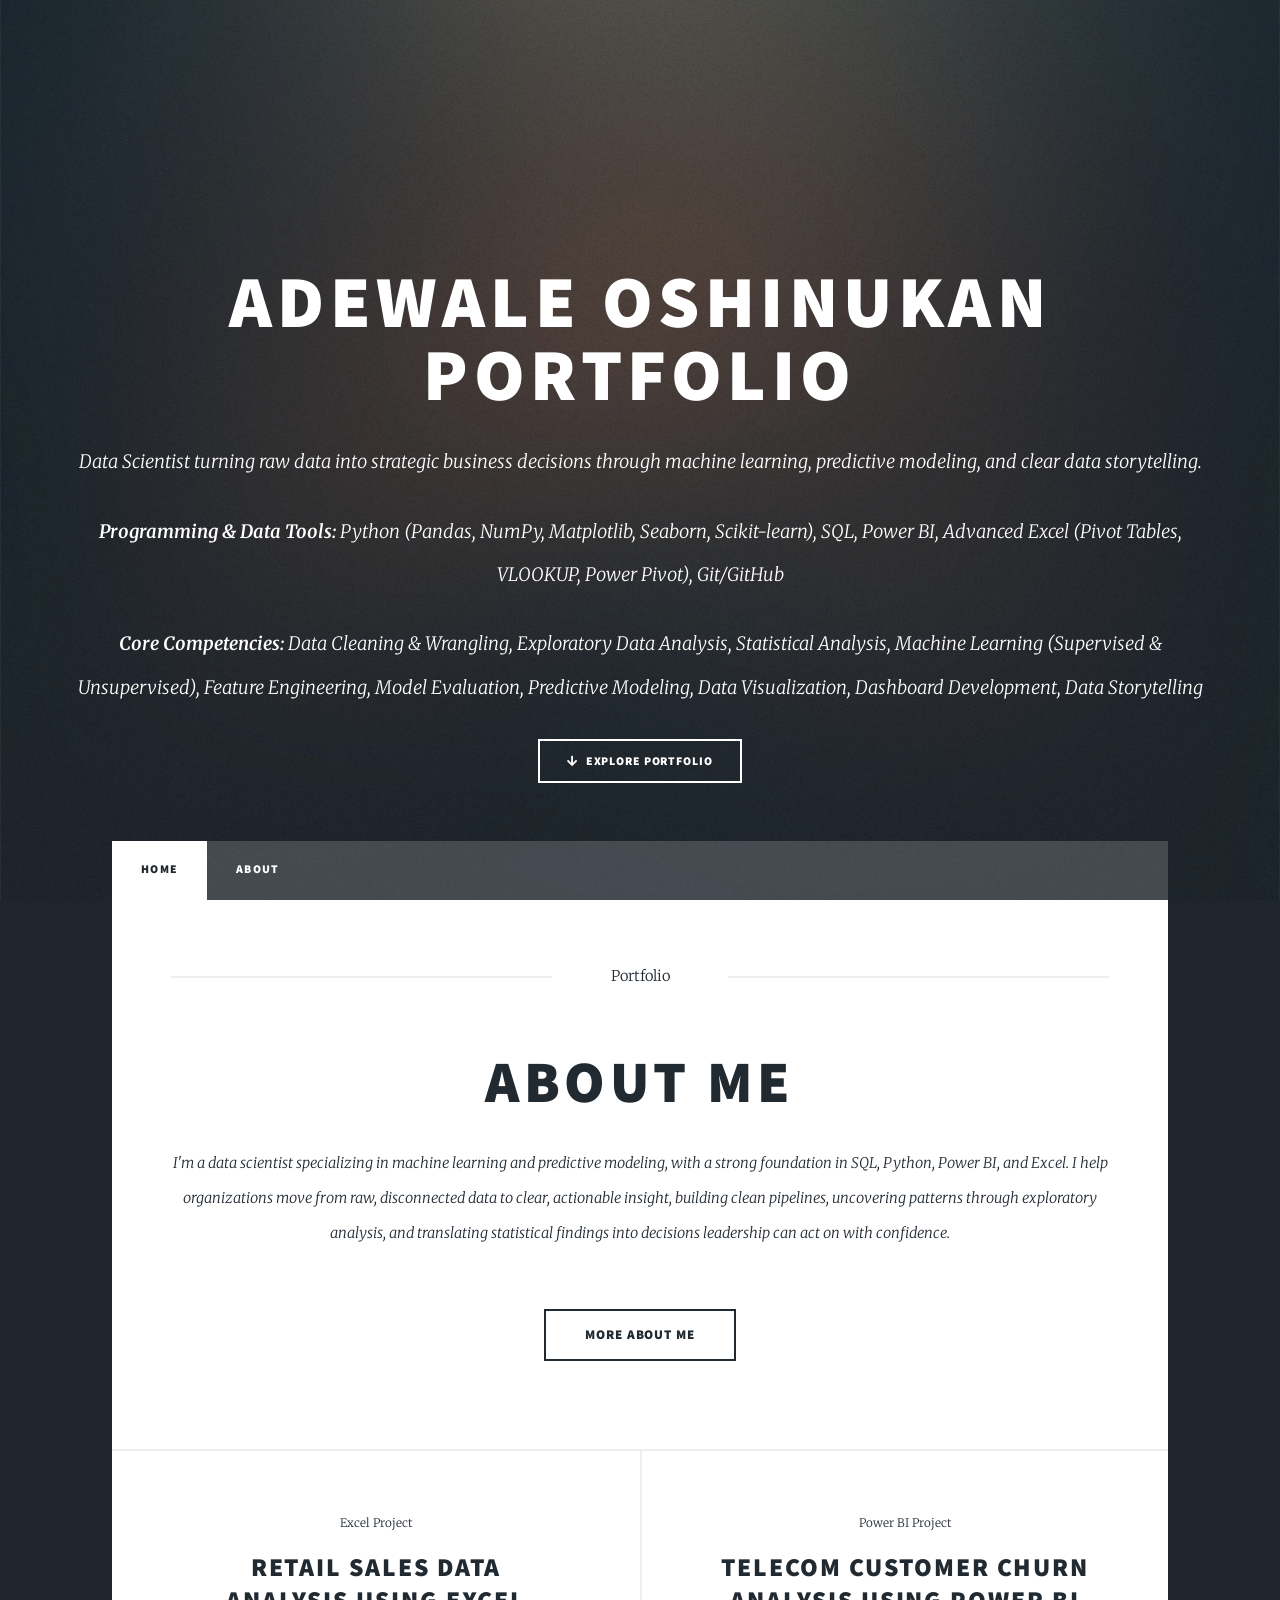
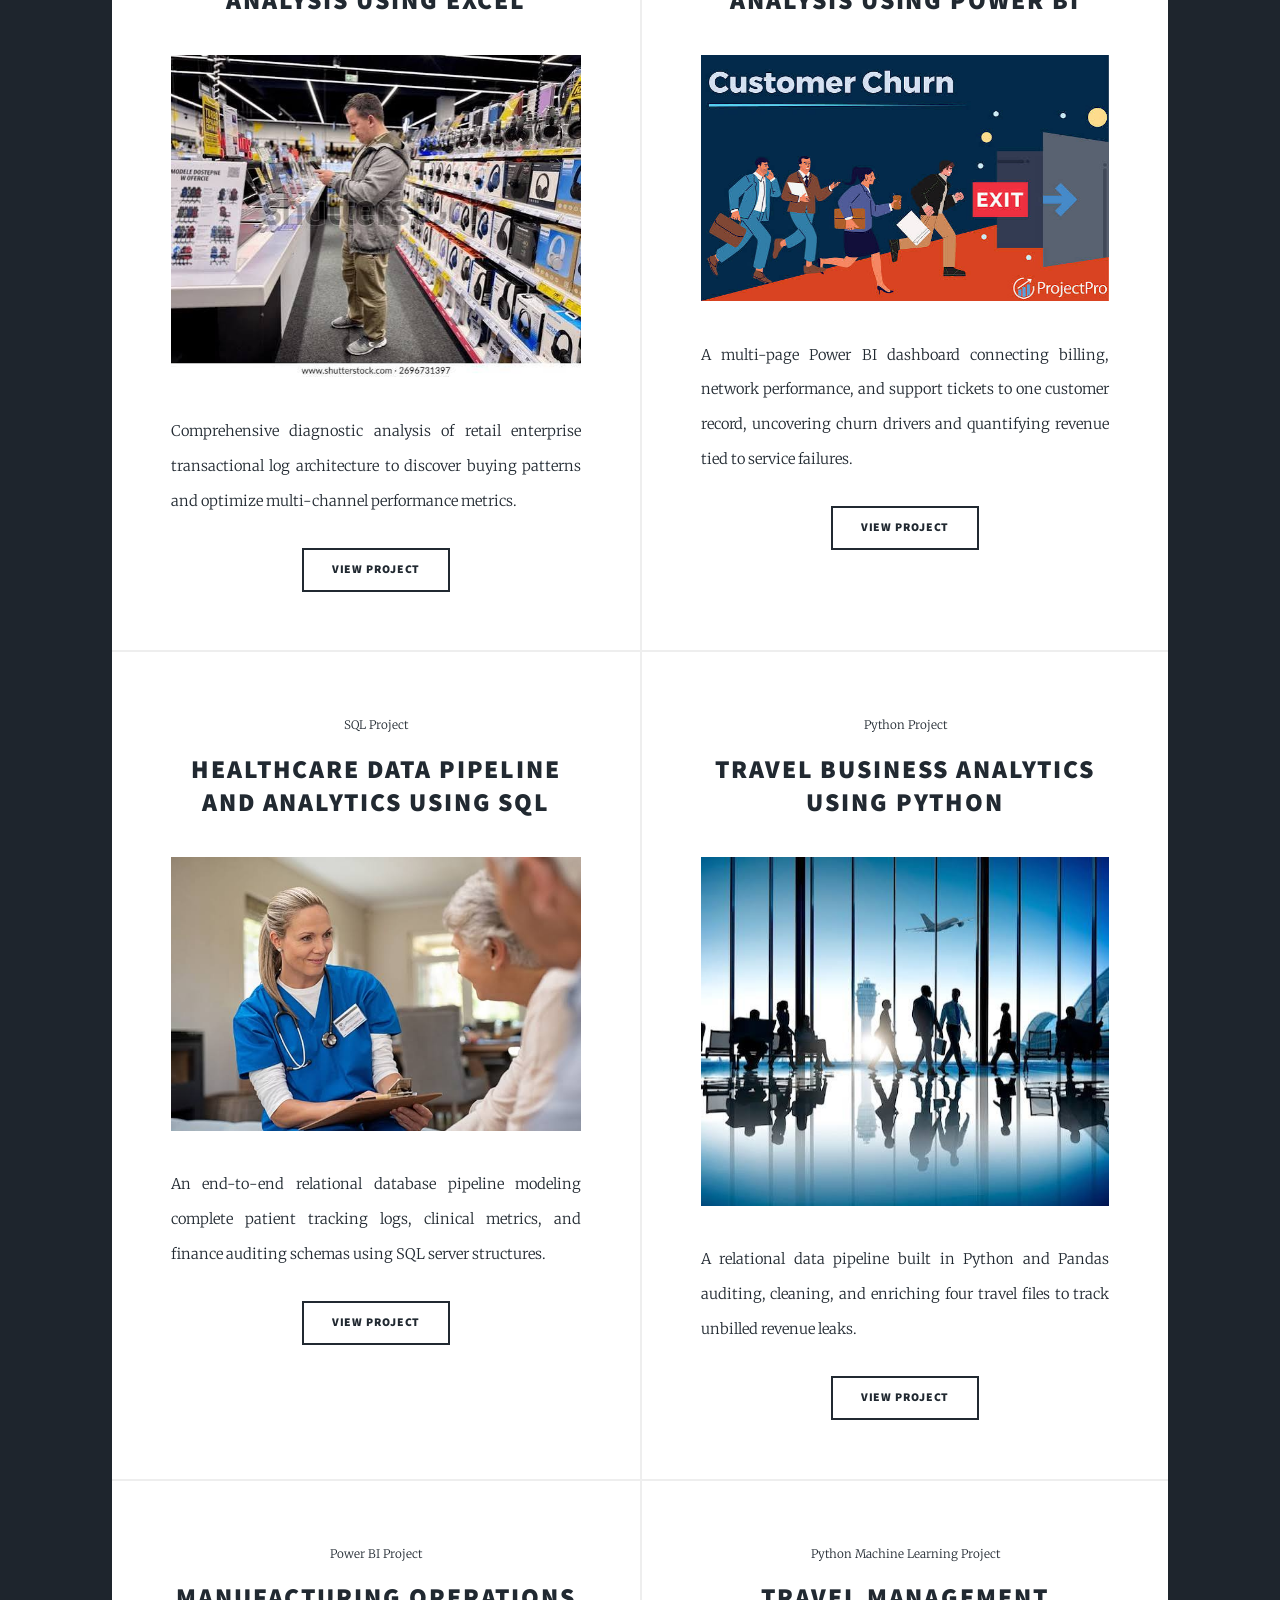
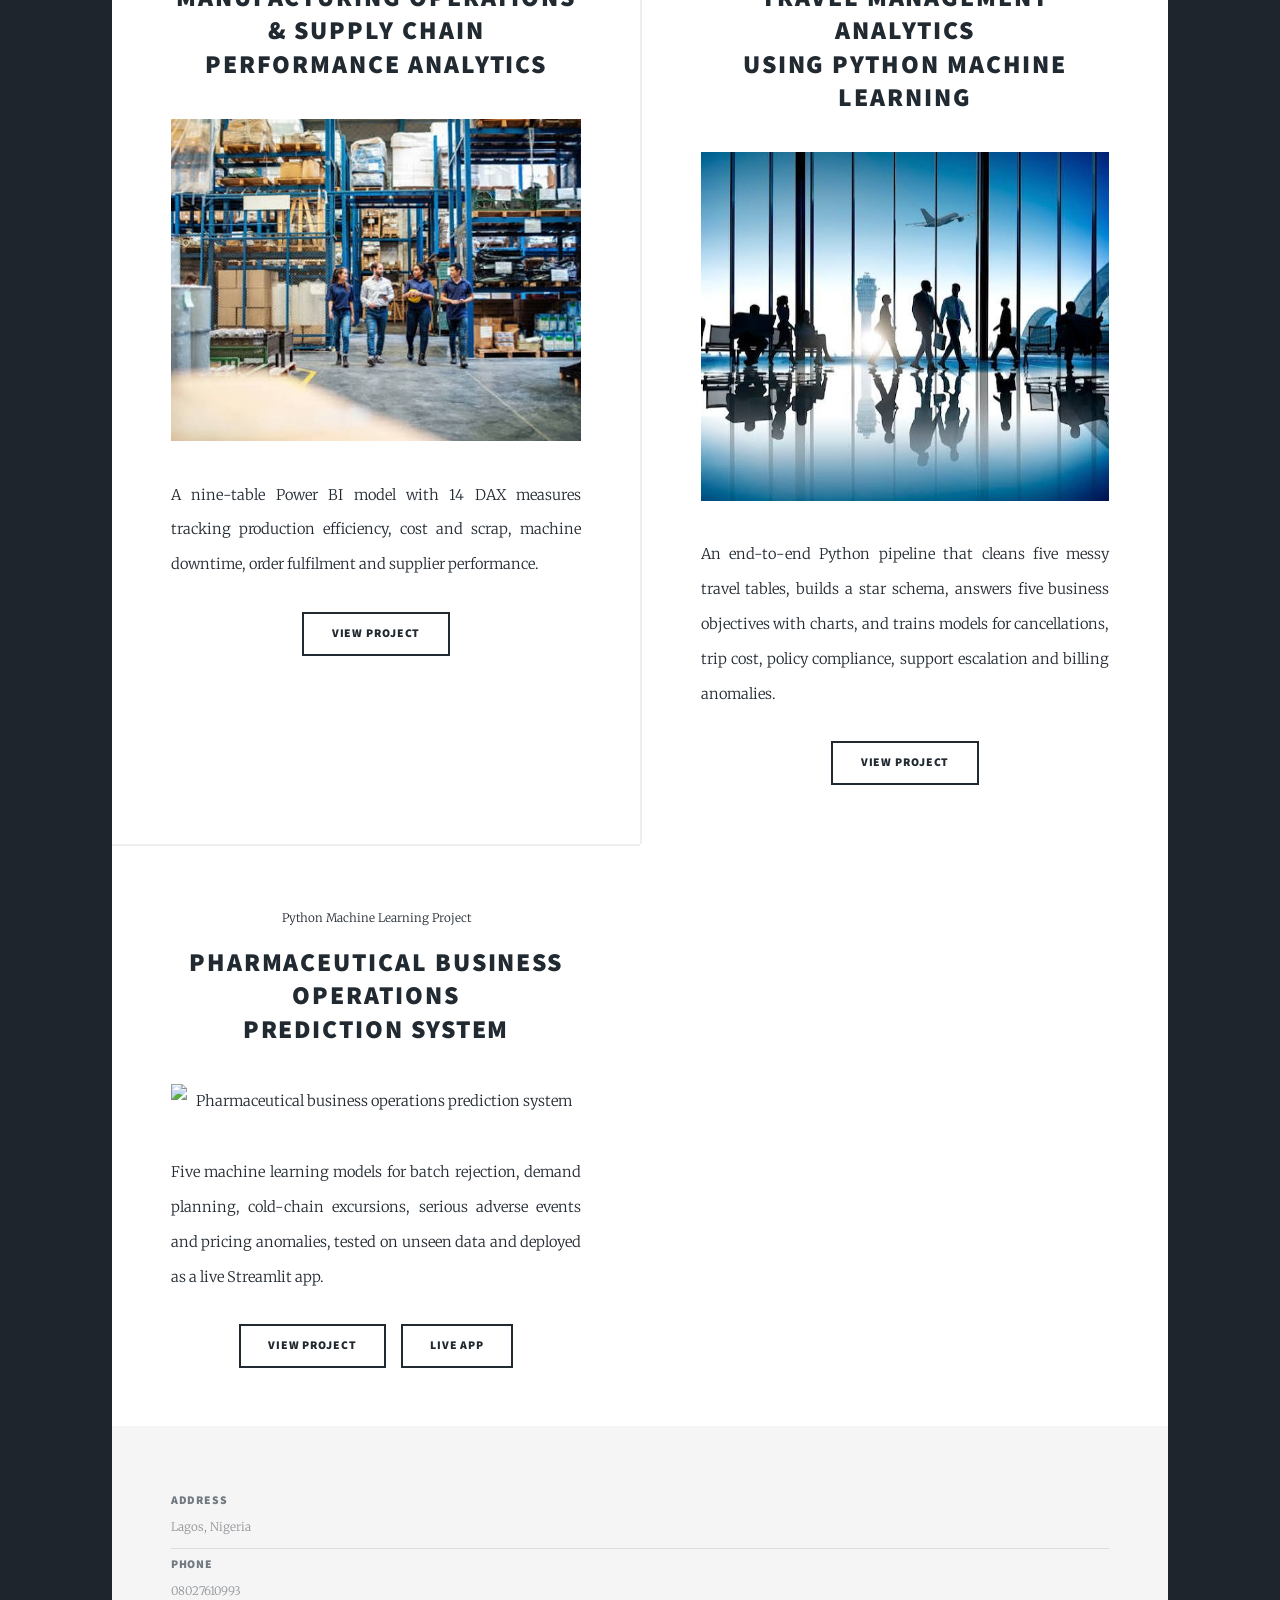
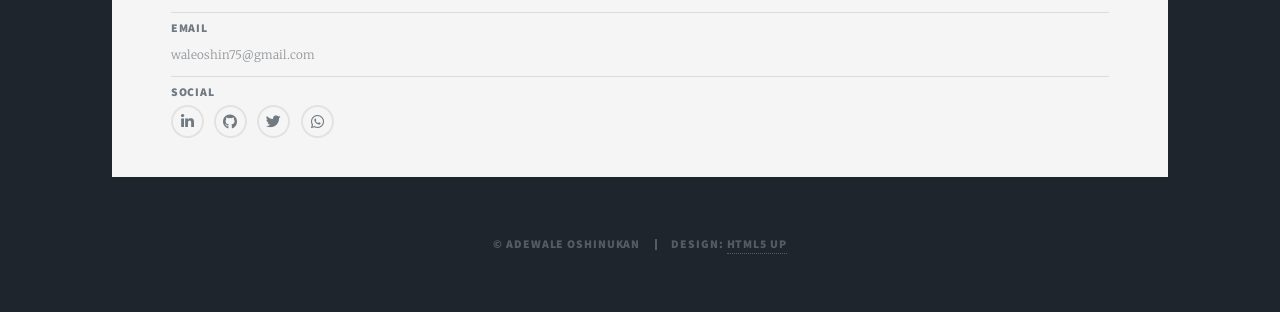
==== commit 5a15a948: "Add files via upload" ====
--- a/index.html
+++ b/index.html
@@ -127,10 +127,23 @@
 											<h2><a href="https://github.com/waleoshin75-sketch" target="_blank">Travel Management Analytics<br />
 											Using Python Machine Learning</a></h2>
 										</header>
-										<a href="https://github.com/waleoshin75-sketch" class="image fit" target="_blank"><img src="images/ml-project.jpg" alt="Travel management machine learning project" /></a>
+										<a href="https://github.com/waleoshin75-sketch" class="image fit" target="_blank"><img src="images/python-project.jpg" alt="Travel management machine learning project" /></a>
 										<p>An end-to-end Python pipeline that cleans five messy travel tables, builds a star schema, answers five business objectives with charts, and trains models for cancellations, trip cost, policy compliance, support escalation and billing anomalies.</p>
 										<ul class="actions special">
 											<li><a href="https://github.com/waleoshin75-sketch" class="button" target="_blank">View Project</a></li>
+										</ul>
+									</article>
+									<article>
+										<header>
+											<span class="date">Python Machine Learning Project</span>
+											<h2><a href="https://github.com/waleoshin75-sketch/veridian-pharma-global-predictive-decision-support-system-" target="_blank">Pharmaceutical Business Operations<br />
+											Prediction System</a></h2>
+										</header>
+										<a href="https://github.com/waleoshin75-sketch/veridian-pharma-global-predictive-decision-support-system-" class="image fit" target="_blank"><img src="images/pharma-project.jpg" alt="Pharmaceutical business operations prediction system" /></a>
+										<p>Five machine learning models for batch rejection, demand planning, cold-chain excursions, serious adverse events and pricing anomalies, tested on unseen data and deployed as a live Streamlit app.</p>
+										<ul class="actions special">
+											<li><a href="https://github.com/waleoshin75-sketch/veridian-pharma-global-predictive-decision-support-system-" class="button" target="_blank">View Project</a></li>
+											<li><a href="https://veridianpharmaglobalpredictionsupportsystem.streamlit.app" class="button" target="_blank">Live App</a></li>
 										</ul>
 									</article>
 							</section>
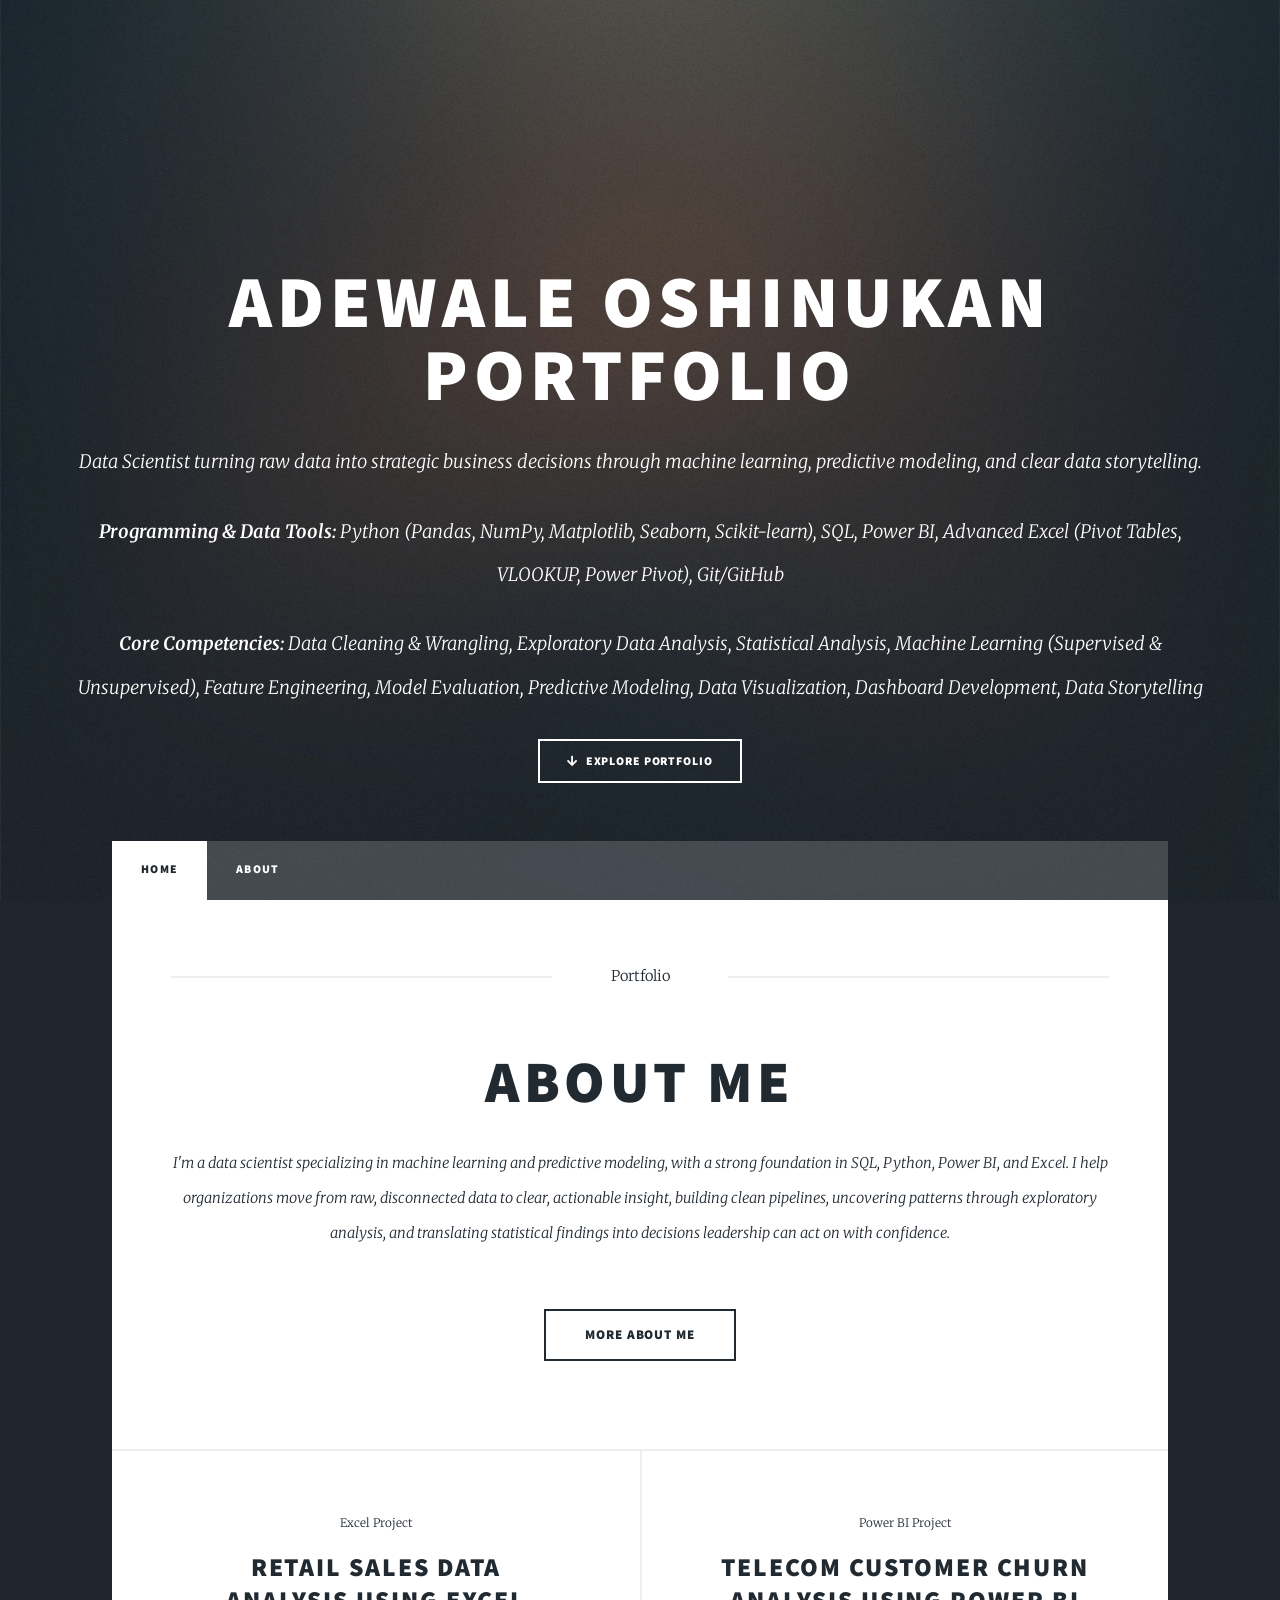
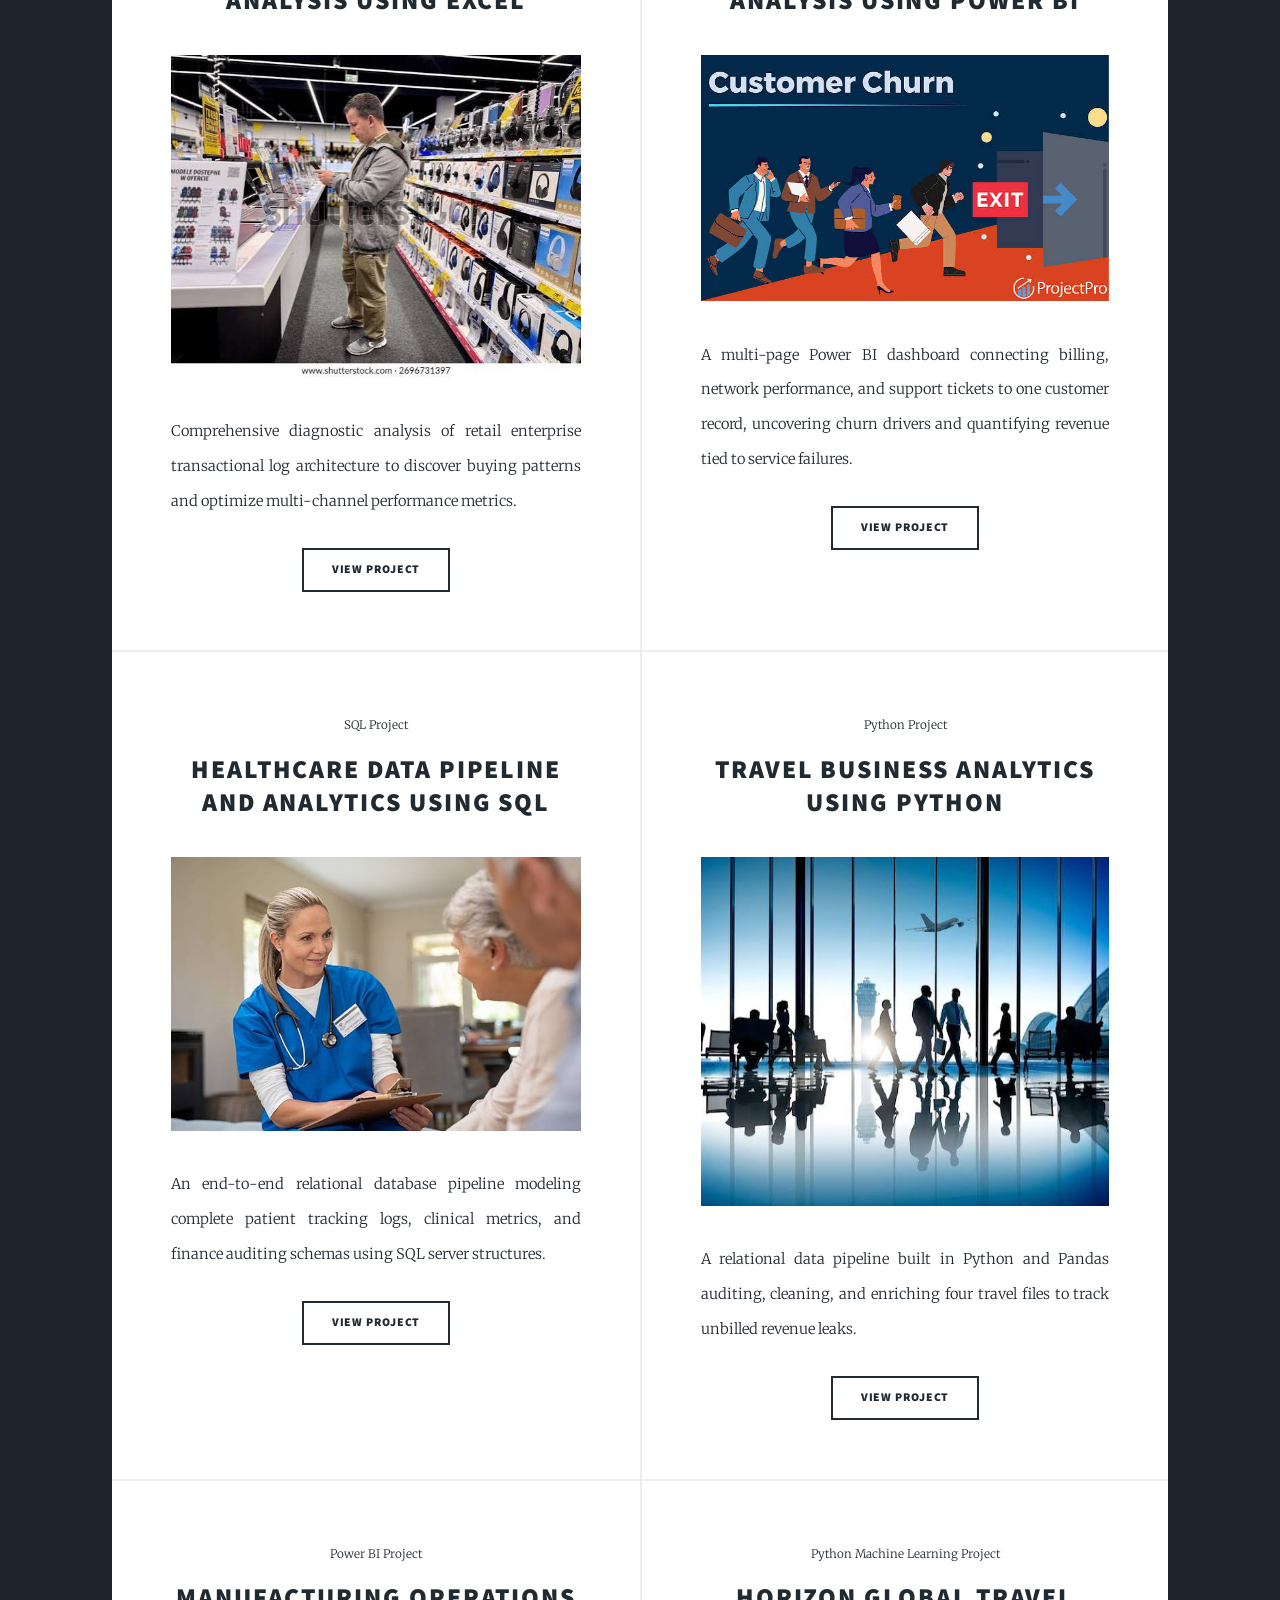
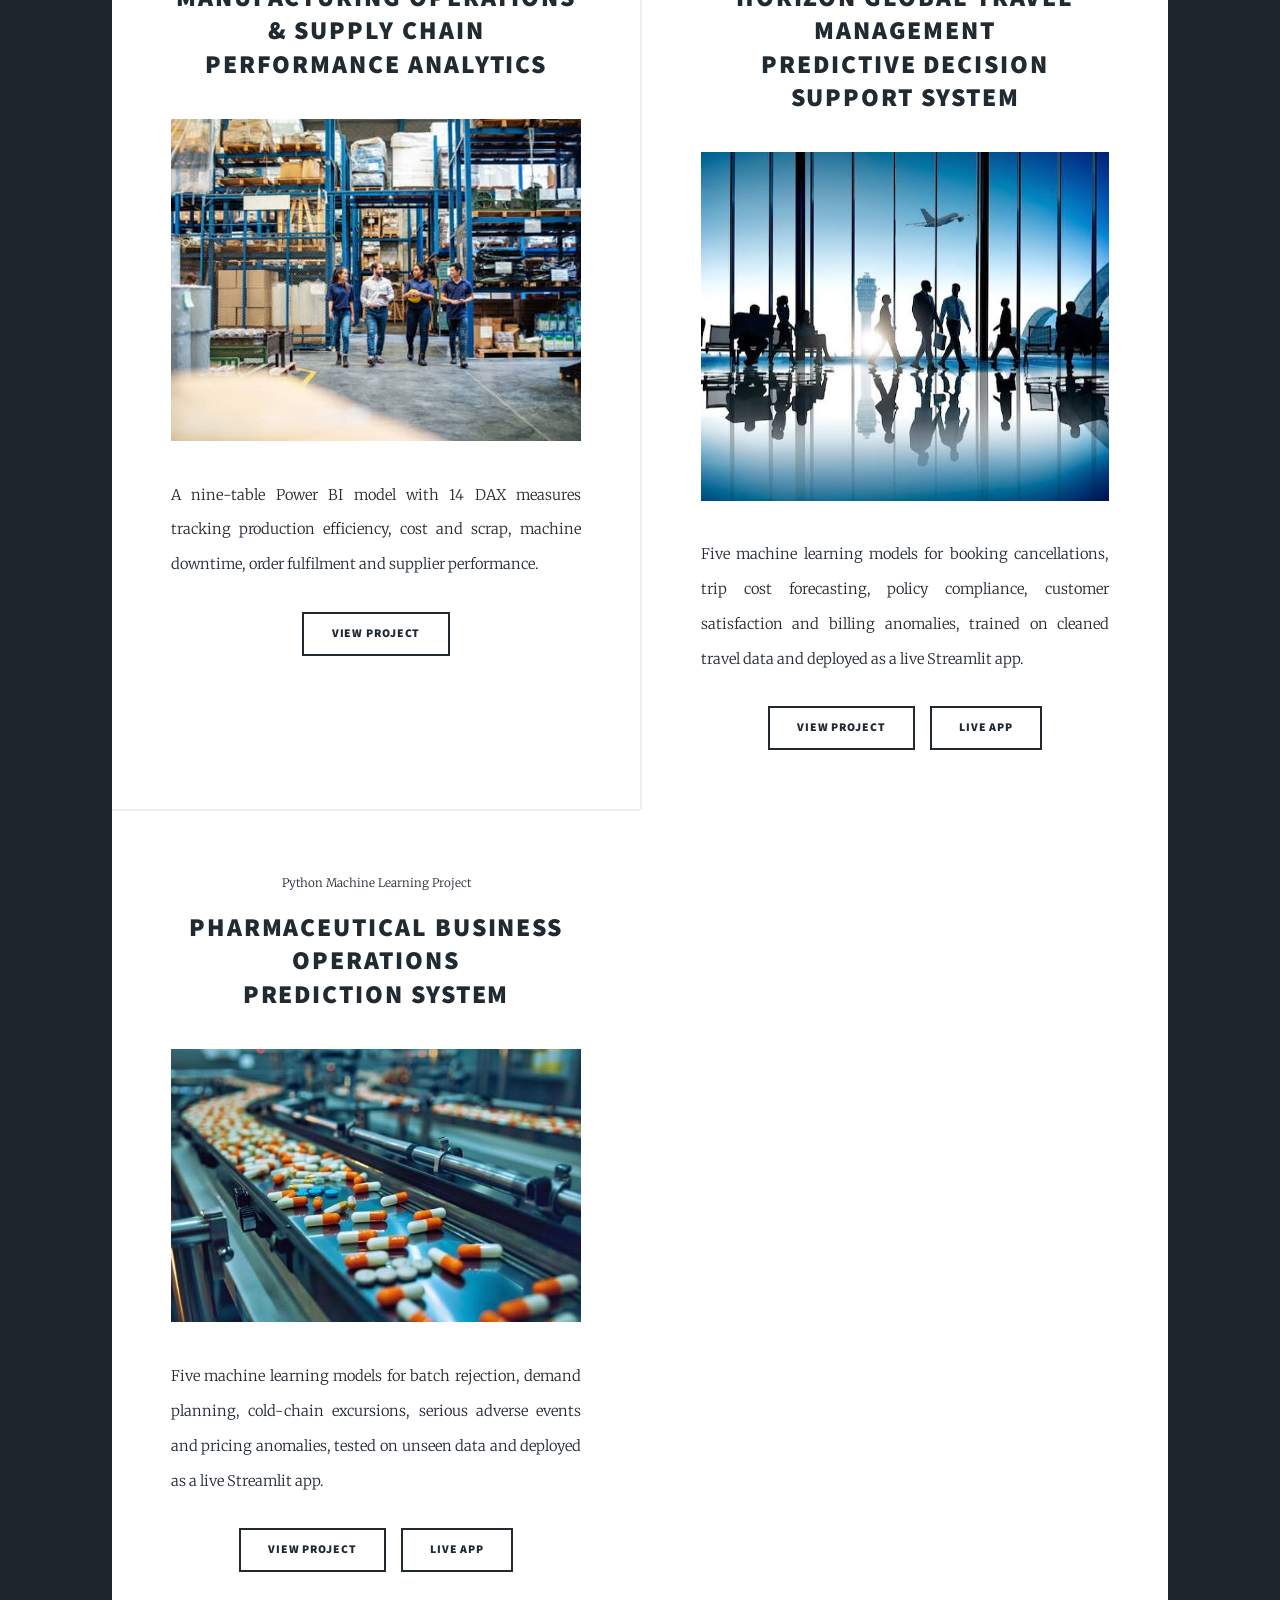
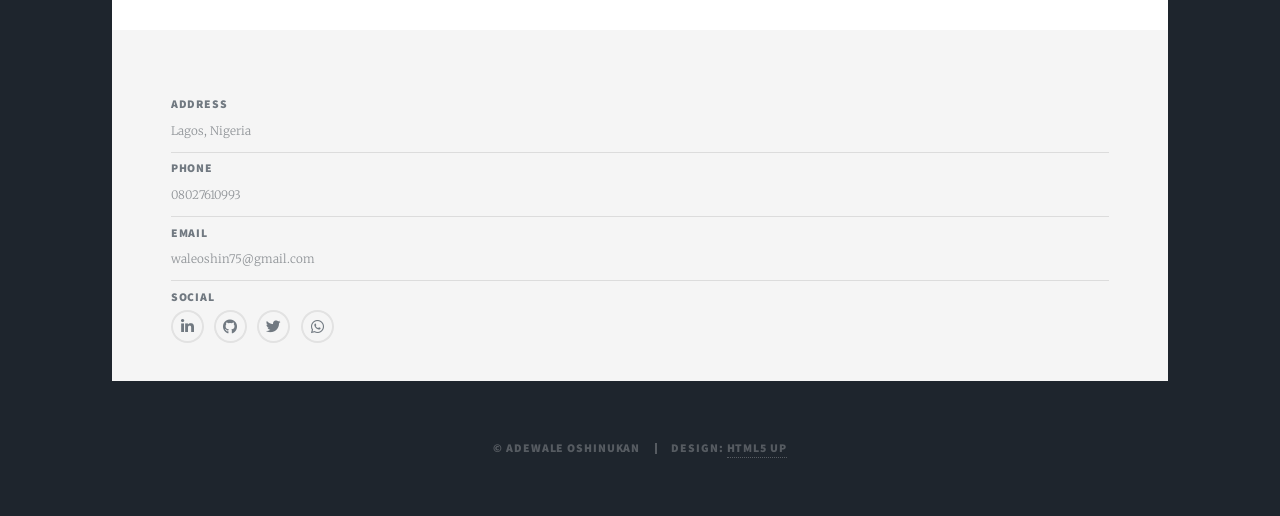
==== commit 256724f5: "Add files via upload" ====
--- a/index.html
+++ b/index.html
@@ -124,13 +124,14 @@
 									<article>
 										<header>
 											<span class="date">Python Machine Learning Project</span>
-											<h2><a href="https://github.com/waleoshin75-sketch" target="_blank">Travel Management Analytics<br />
-											Using Python Machine Learning</a></h2>
+											<h2><a href="https://github.com/waleoshin75-sketch/Horizon-Global-Travel-Management-Predicting-Cancellations-Cost-Policy-Compliance-and-Service-Quality" target="_blank">Horizon Global Travel Management<br />
+											Predictive Decision Support System</a></h2>
 										</header>
-										<a href="https://github.com/waleoshin75-sketch" class="image fit" target="_blank"><img src="images/python-project.jpg" alt="Travel management machine learning project" /></a>
-										<p>An end-to-end Python pipeline that cleans five messy travel tables, builds a star schema, answers five business objectives with charts, and trains models for cancellations, trip cost, policy compliance, support escalation and billing anomalies.</p>
+										<a href="https://github.com/waleoshin75-sketch/Horizon-Global-Travel-Management-Predicting-Cancellations-Cost-Policy-Compliance-and-Service-Quality" class="image fit" target="_blank"><img src="images/python-project.jpg" alt="Travel management machine learning project" /></a>
+										<p>Five machine learning models for booking cancellations, trip cost forecasting, policy compliance, customer satisfaction and billing anomalies, trained on cleaned travel data and deployed as a live Streamlit app.</p>
 										<ul class="actions special">
-											<li><a href="https://github.com/waleoshin75-sketch" class="button" target="_blank">View Project</a></li>
+											<li><a href="https://github.com/waleoshin75-sketch/Horizon-Global-Travel-Management-Predicting-Cancellations-Cost-Policy-Compliance-and-Service-Quality" class="button" target="_blank">View Project</a></li>
+											<li><a href="https://horizonglobaltravelmanagementpredictivedecisionsupportsystem.streamlit.app/" class="button" target="_blank">Live App</a></li>
 										</ul>
 									</article>
 									<article>
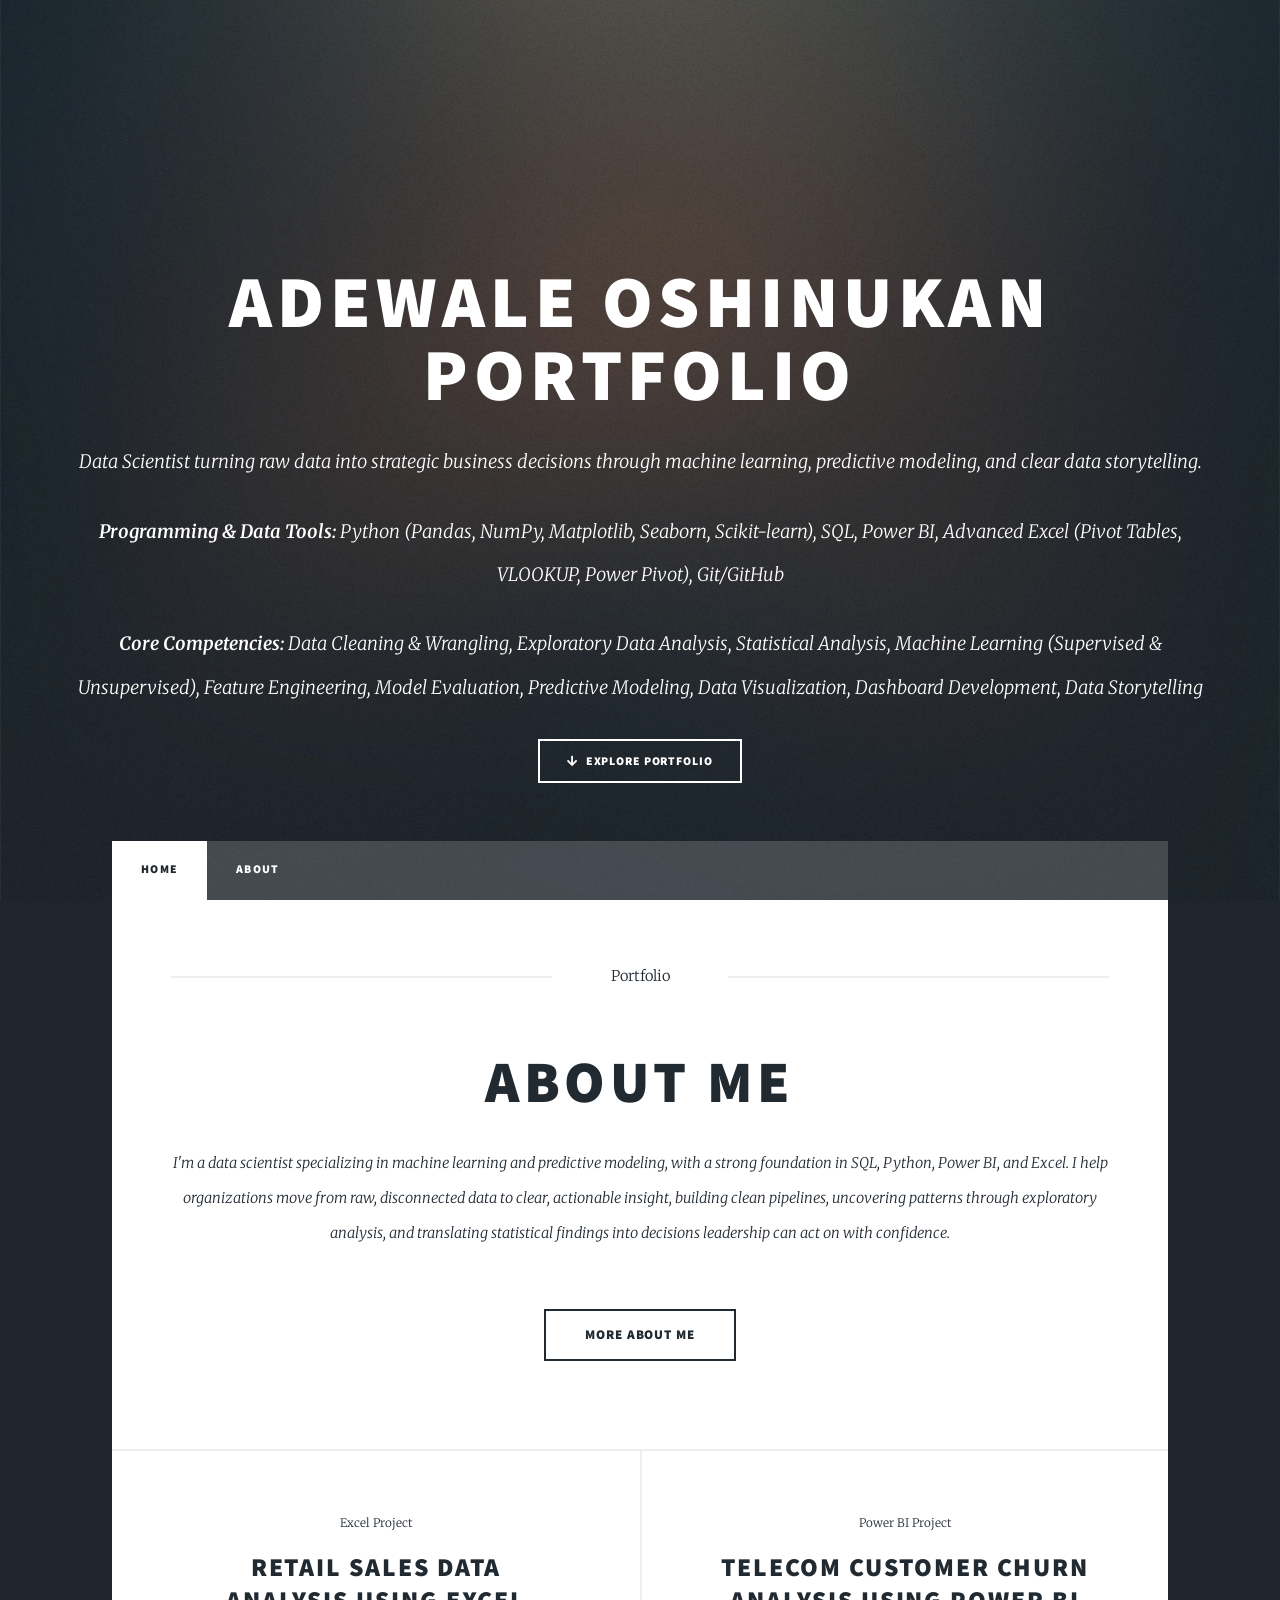
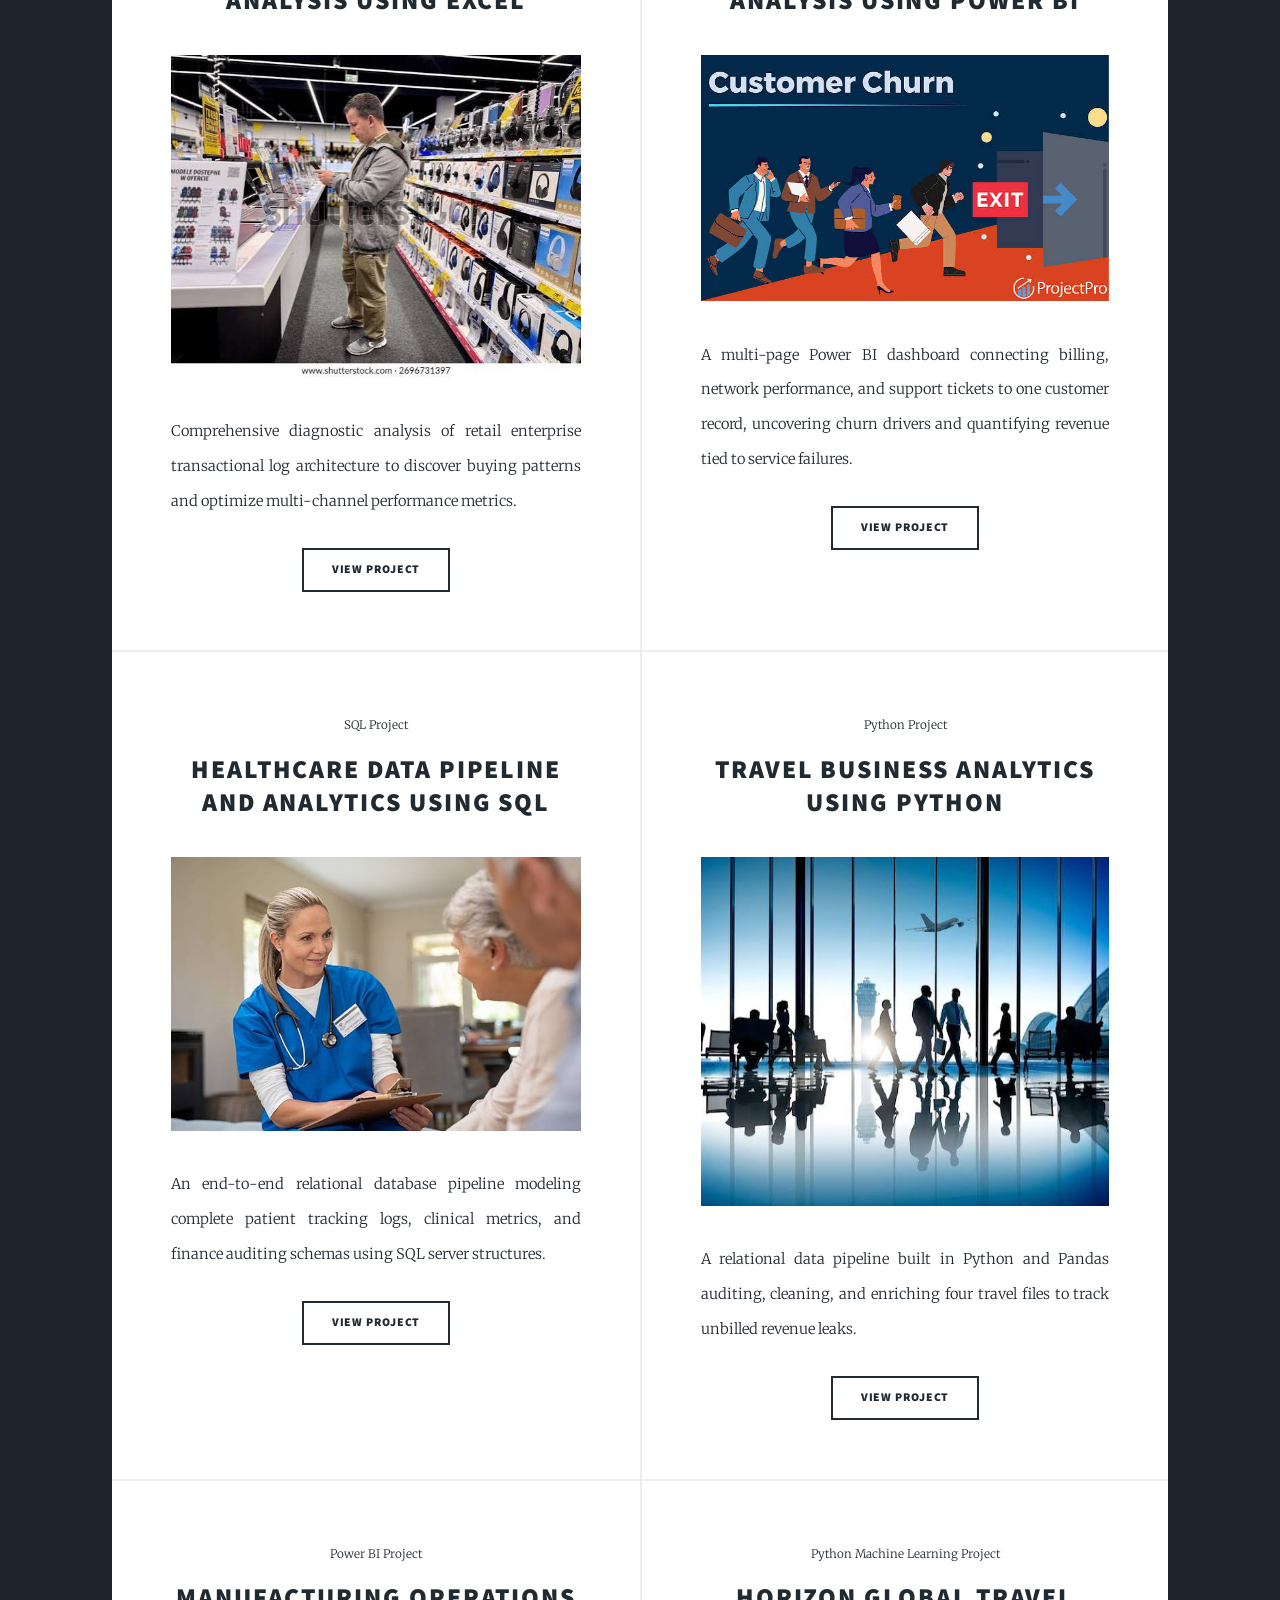
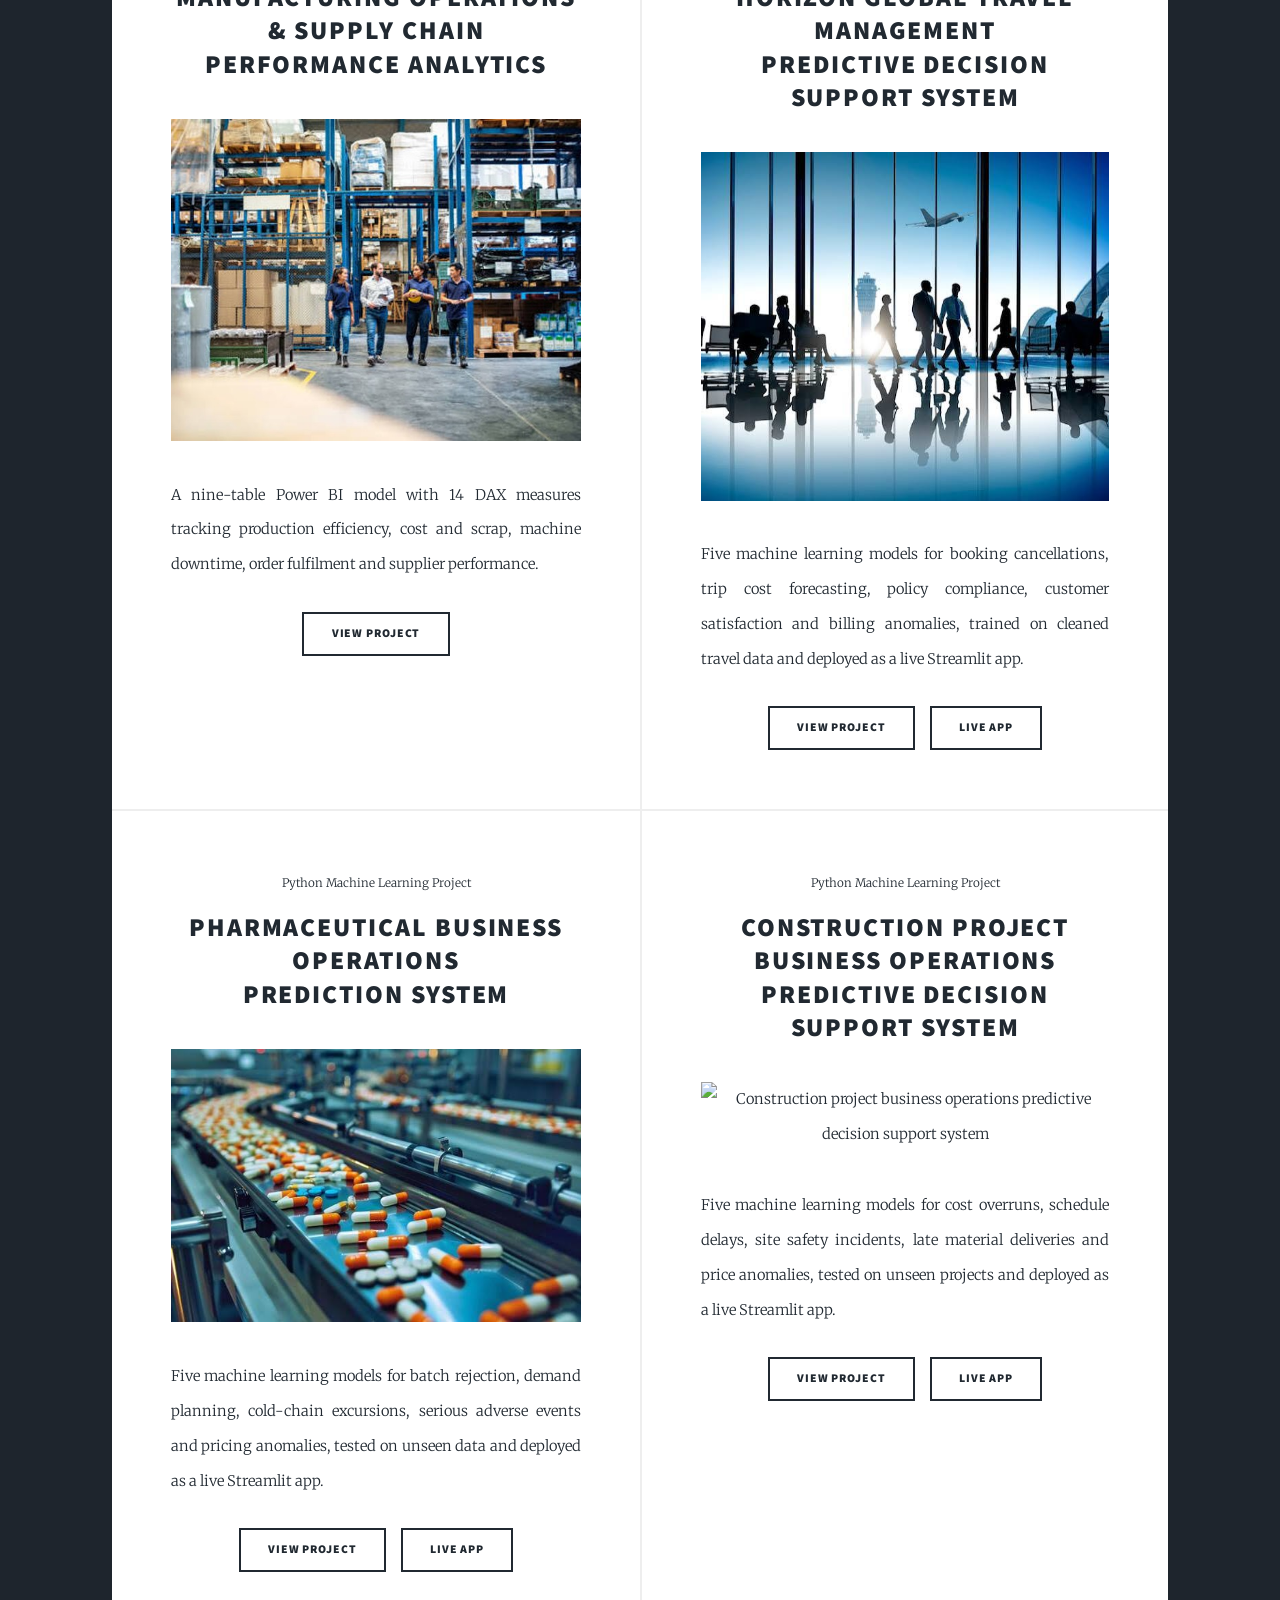
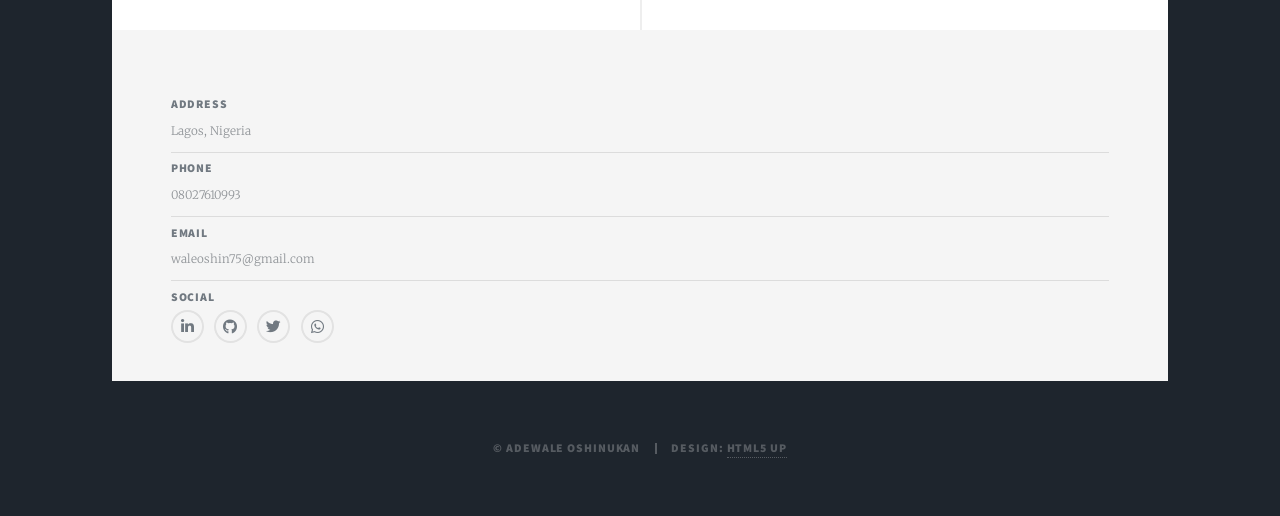
==== commit c7a59e0d: "Add files via upload" ====
--- a/index.html
+++ b/index.html
@@ -147,6 +147,19 @@
 											<li><a href="https://veridianpharmaglobalpredictionsupportsystem.streamlit.app" class="button" target="_blank">Live App</a></li>
 										</ul>
 									</article>
+									<article>
+										<header>
+											<span class="date">Python Machine Learning Project</span>
+											<h2><a href="https://github.com/waleoshin75-sketch/construction-project-business-operations-predictive-support-system" target="_blank">Construction Project Business Operations<br />
+											Predictive Decision Support System</a></h2>
+										</header>
+										<a href="https://github.com/waleoshin75-sketch/construction-project-business-operations-predictive-support-system" class="image fit" target="_blank"><img src="images/construction-project.jpg" alt="Construction project business operations predictive decision support system" /></a>
+										<p>Five machine learning models for cost overruns, schedule delays, site safety incidents, late material deliveries and price anomalies, tested on unseen projects and deployed as a live Streamlit app.</p>
+										<ul class="actions special">
+											<li><a href="https://github.com/waleoshin75-sketch/construction-project-business-operations-predictive-support-system" class="button" target="_blank">View Project</a></li>
+											<li><a href="https://construction-project-business-operations-predictive-support-sy.streamlit.app/" class="button" target="_blank">Live App</a></li>
+										</ul>
+									</article>
 							</section>
 
 					</div>
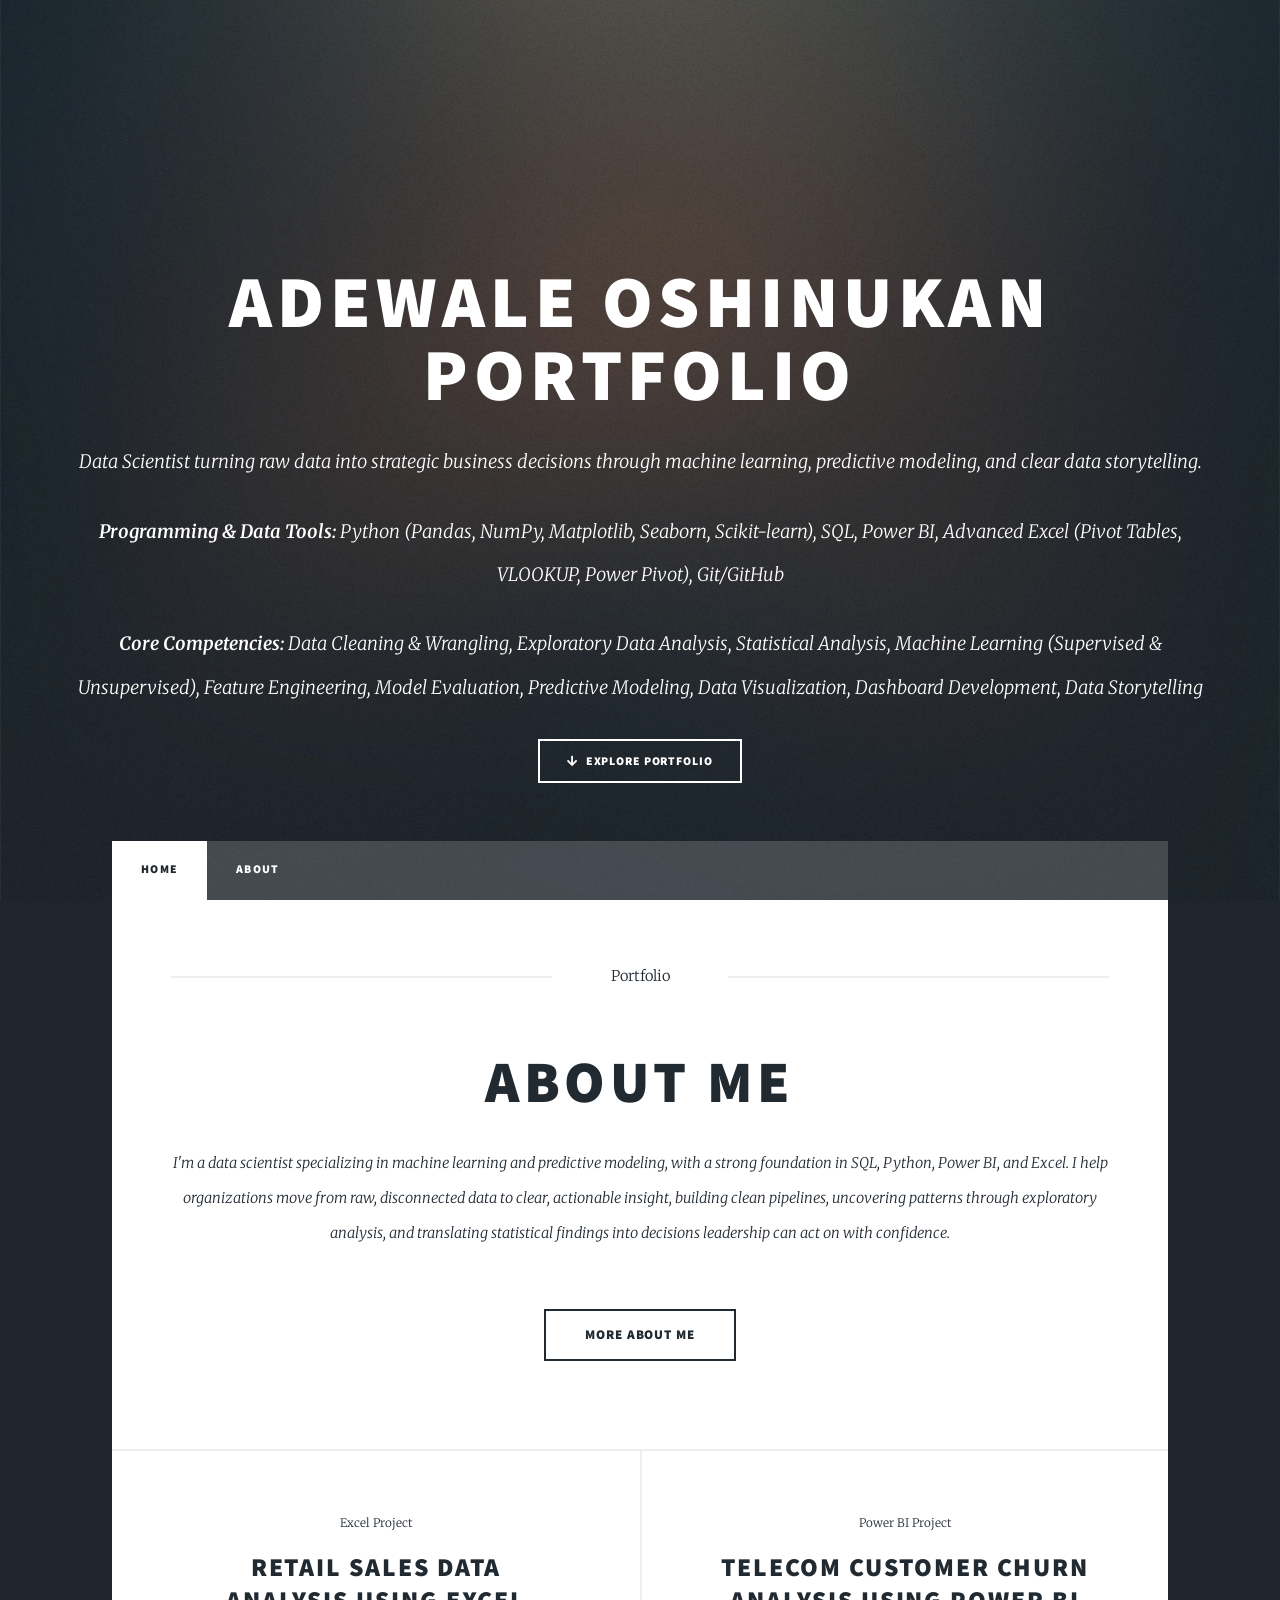
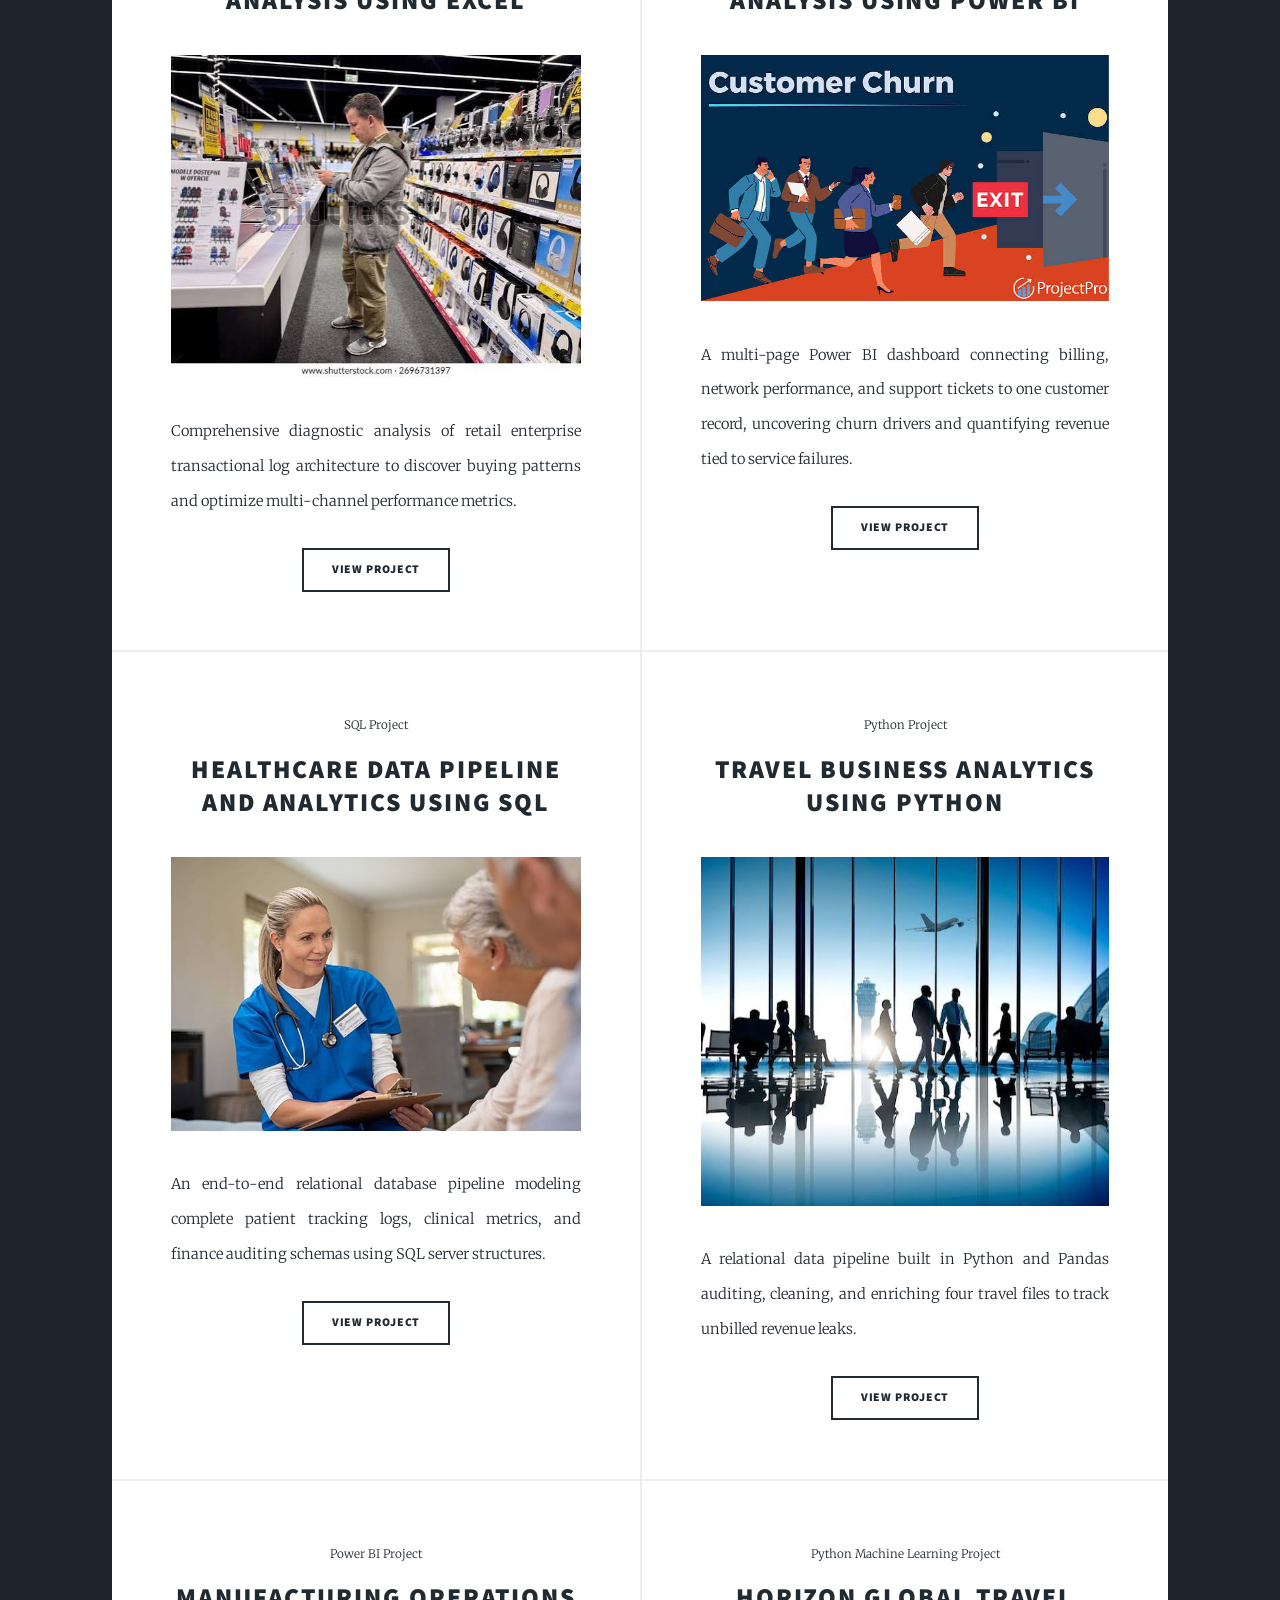
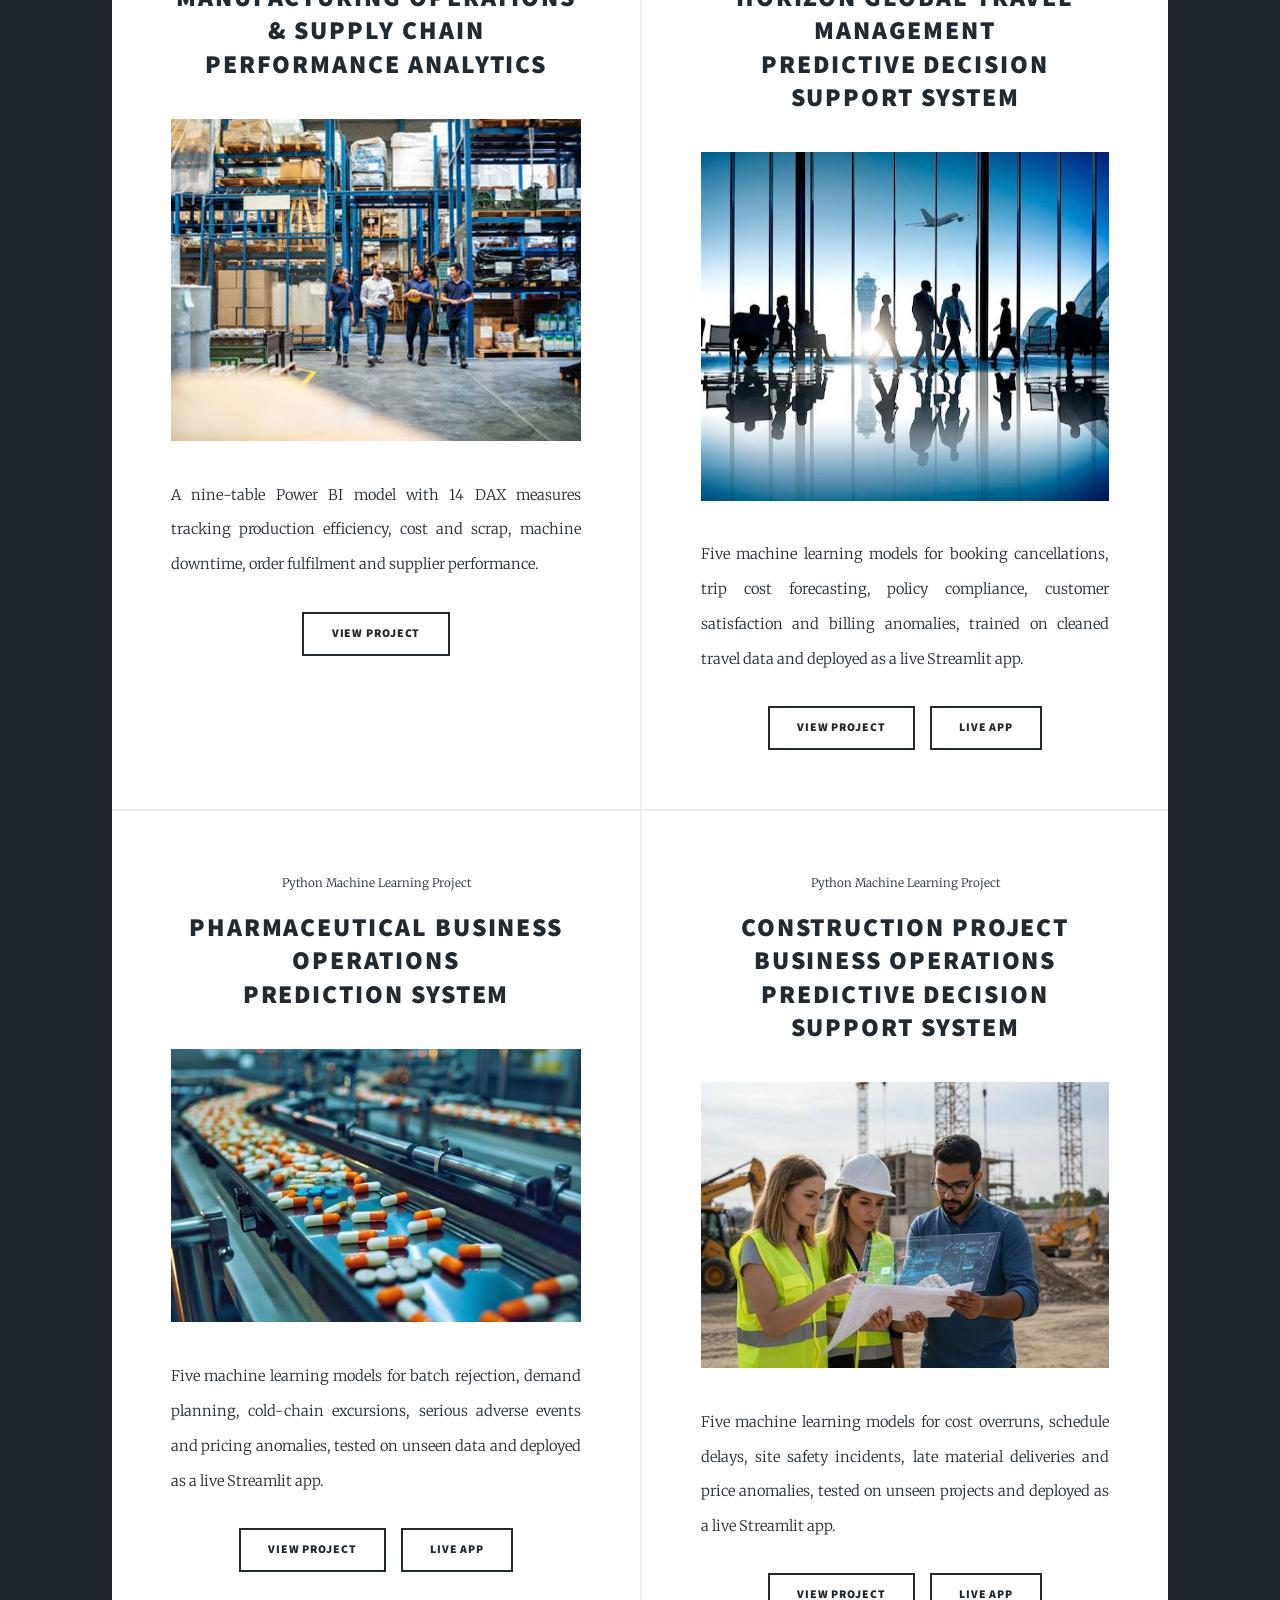
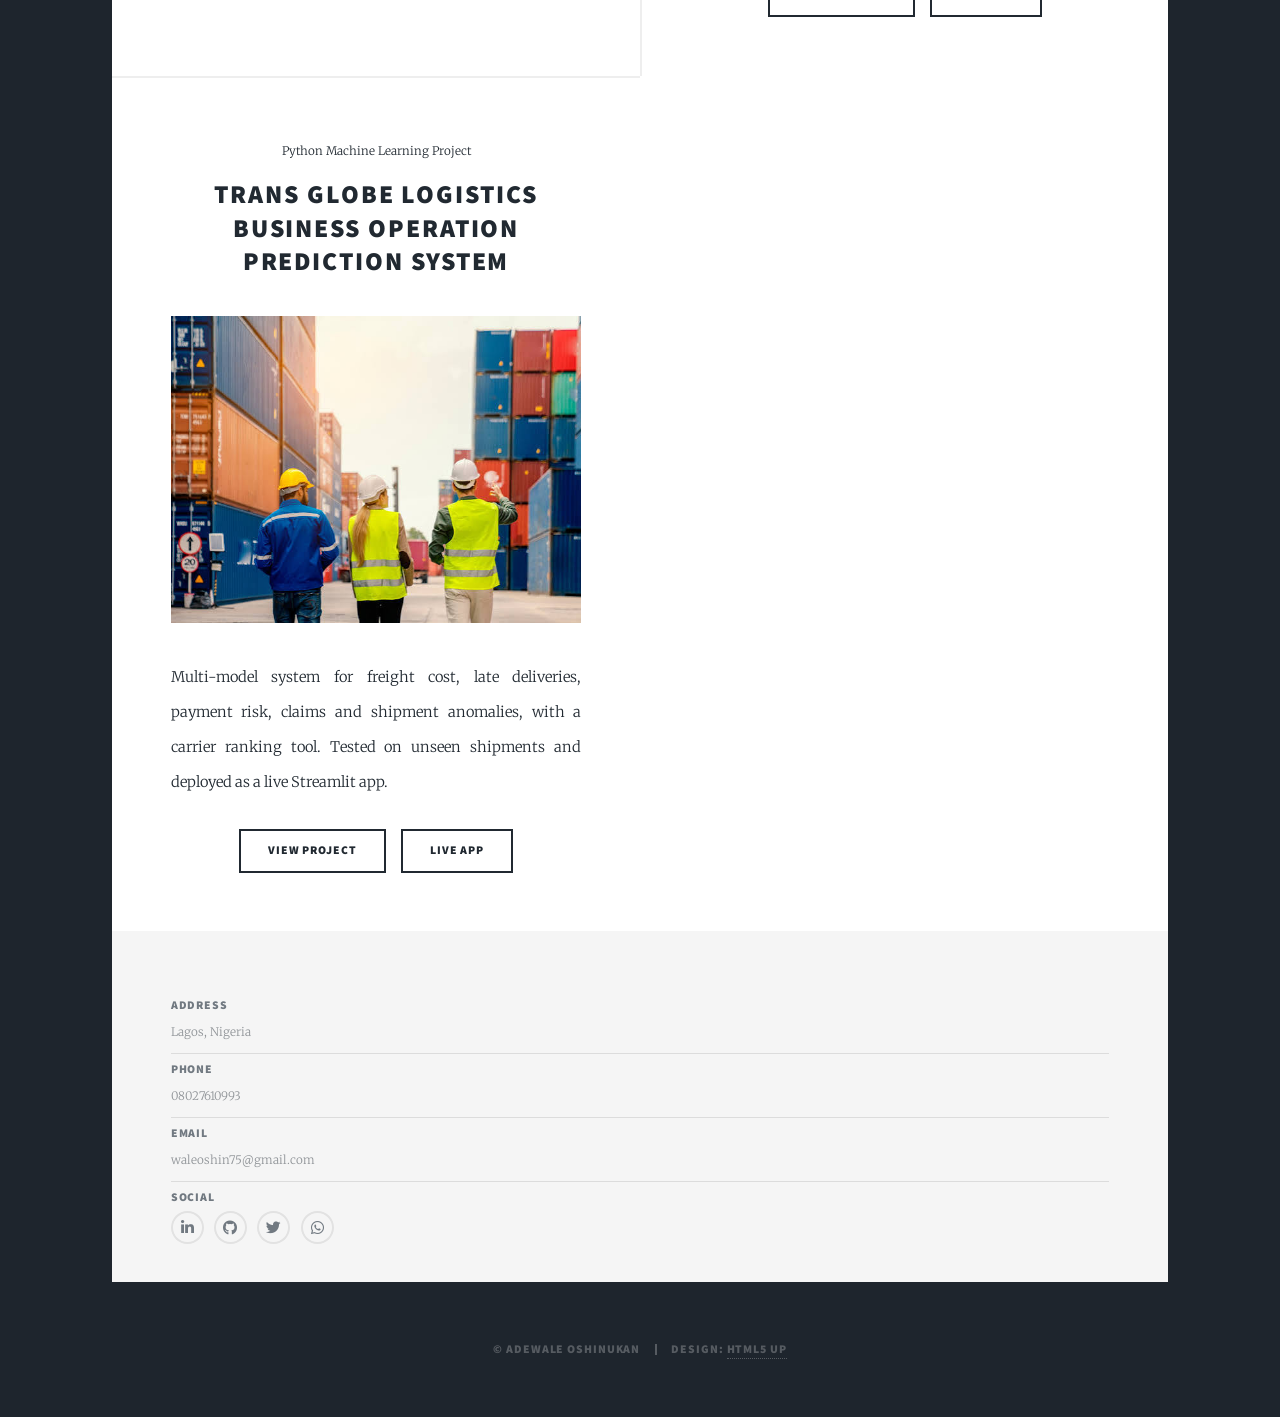
==== commit 26887abe: "Add files via upload" ====
--- a/index.html
+++ b/index.html
@@ -160,6 +160,19 @@
 											<li><a href="https://construction-project-business-operations-predictive-support-sy.streamlit.app/" class="button" target="_blank">Live App</a></li>
 										</ul>
 									</article>
+									<article>
+										<header>
+											<span class="date">Python Machine Learning Project</span>
+											<h2><a href="https://github.com/waleoshin75-sketch/Trans-Globe-Logistics-Business-Operation-Prediction-System" target="_blank">Trans Globe Logistics Business Operation<br />
+											Prediction System</a></h2>
+										</header>
+										<a href="https://github.com/waleoshin75-sketch/Trans-Globe-Logistics-Business-Operation-Prediction-System" class="image fit" target="_blank"><img src="images/logistics-project.jpg" alt="Trans Globe Logistics business operation prediction system" /></a>
+										<p>Multi-model system for freight cost, late deliveries, payment risk, claims and shipment anomalies, with a carrier ranking tool. Tested on unseen shipments and deployed as a live Streamlit app.</p>
+										<ul class="actions special">
+											<li><a href="https://github.com/waleoshin75-sketch/Trans-Globe-Logistics-Business-Operation-Prediction-System" class="button" target="_blank">View Project</a></li>
+											<li><a href="https://trans-globe-logistics-business-operation-prediction-system-9yr.streamlit.app/" class="button" target="_blank">Live App</a></li>
+										</ul>
+									</article>
 							</section>
 
 					</div>
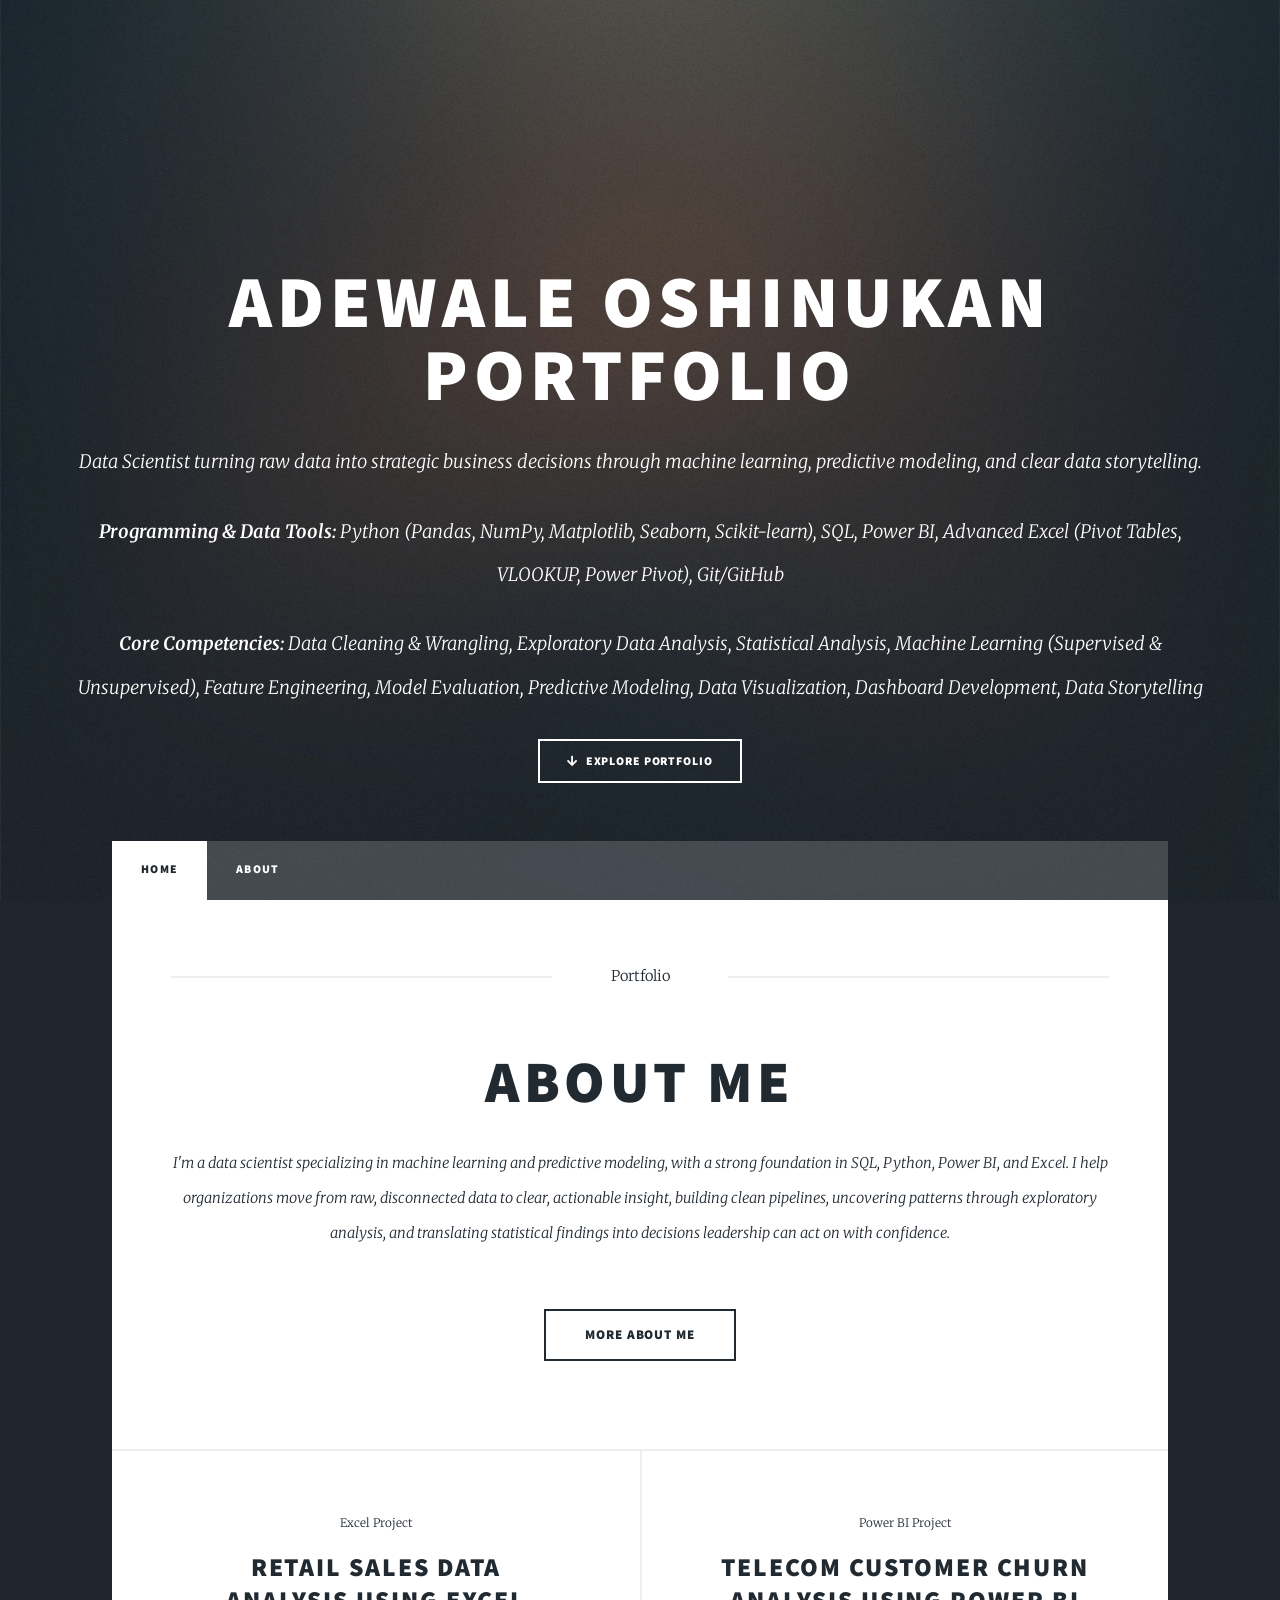
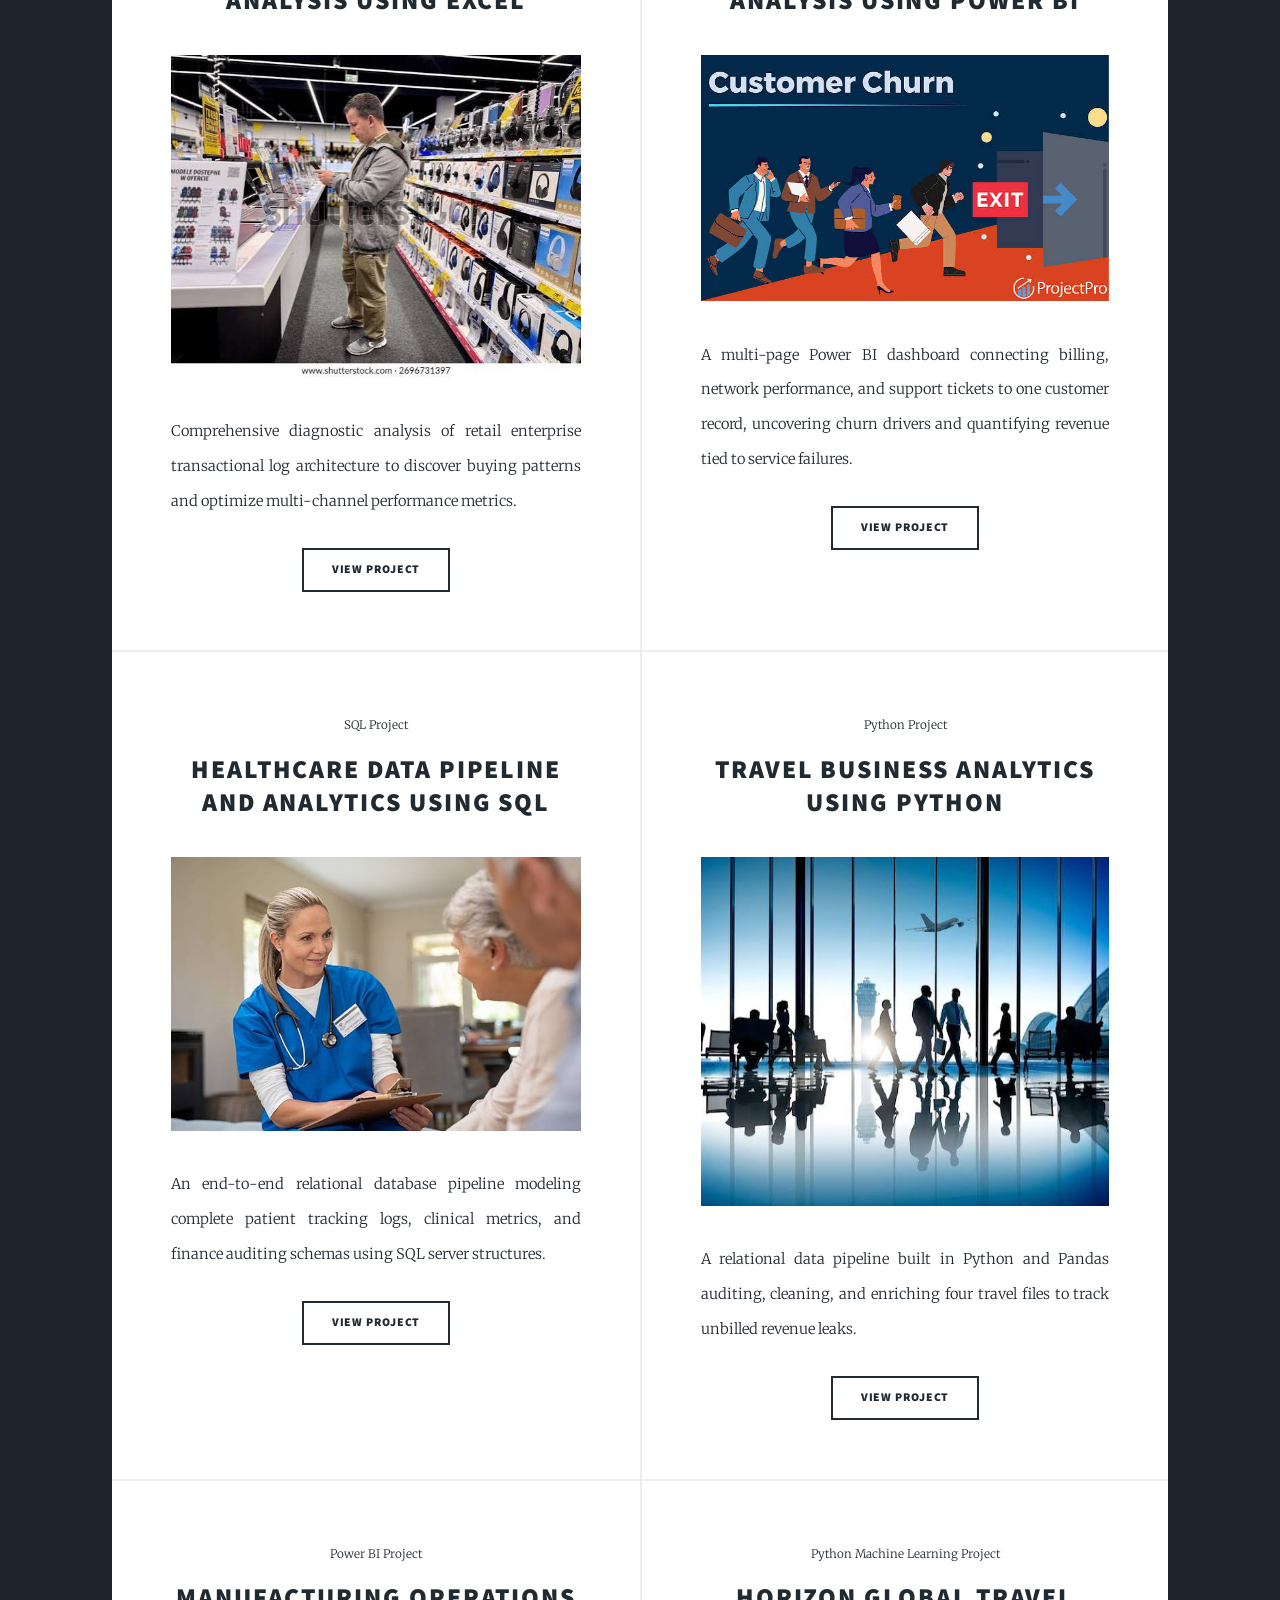
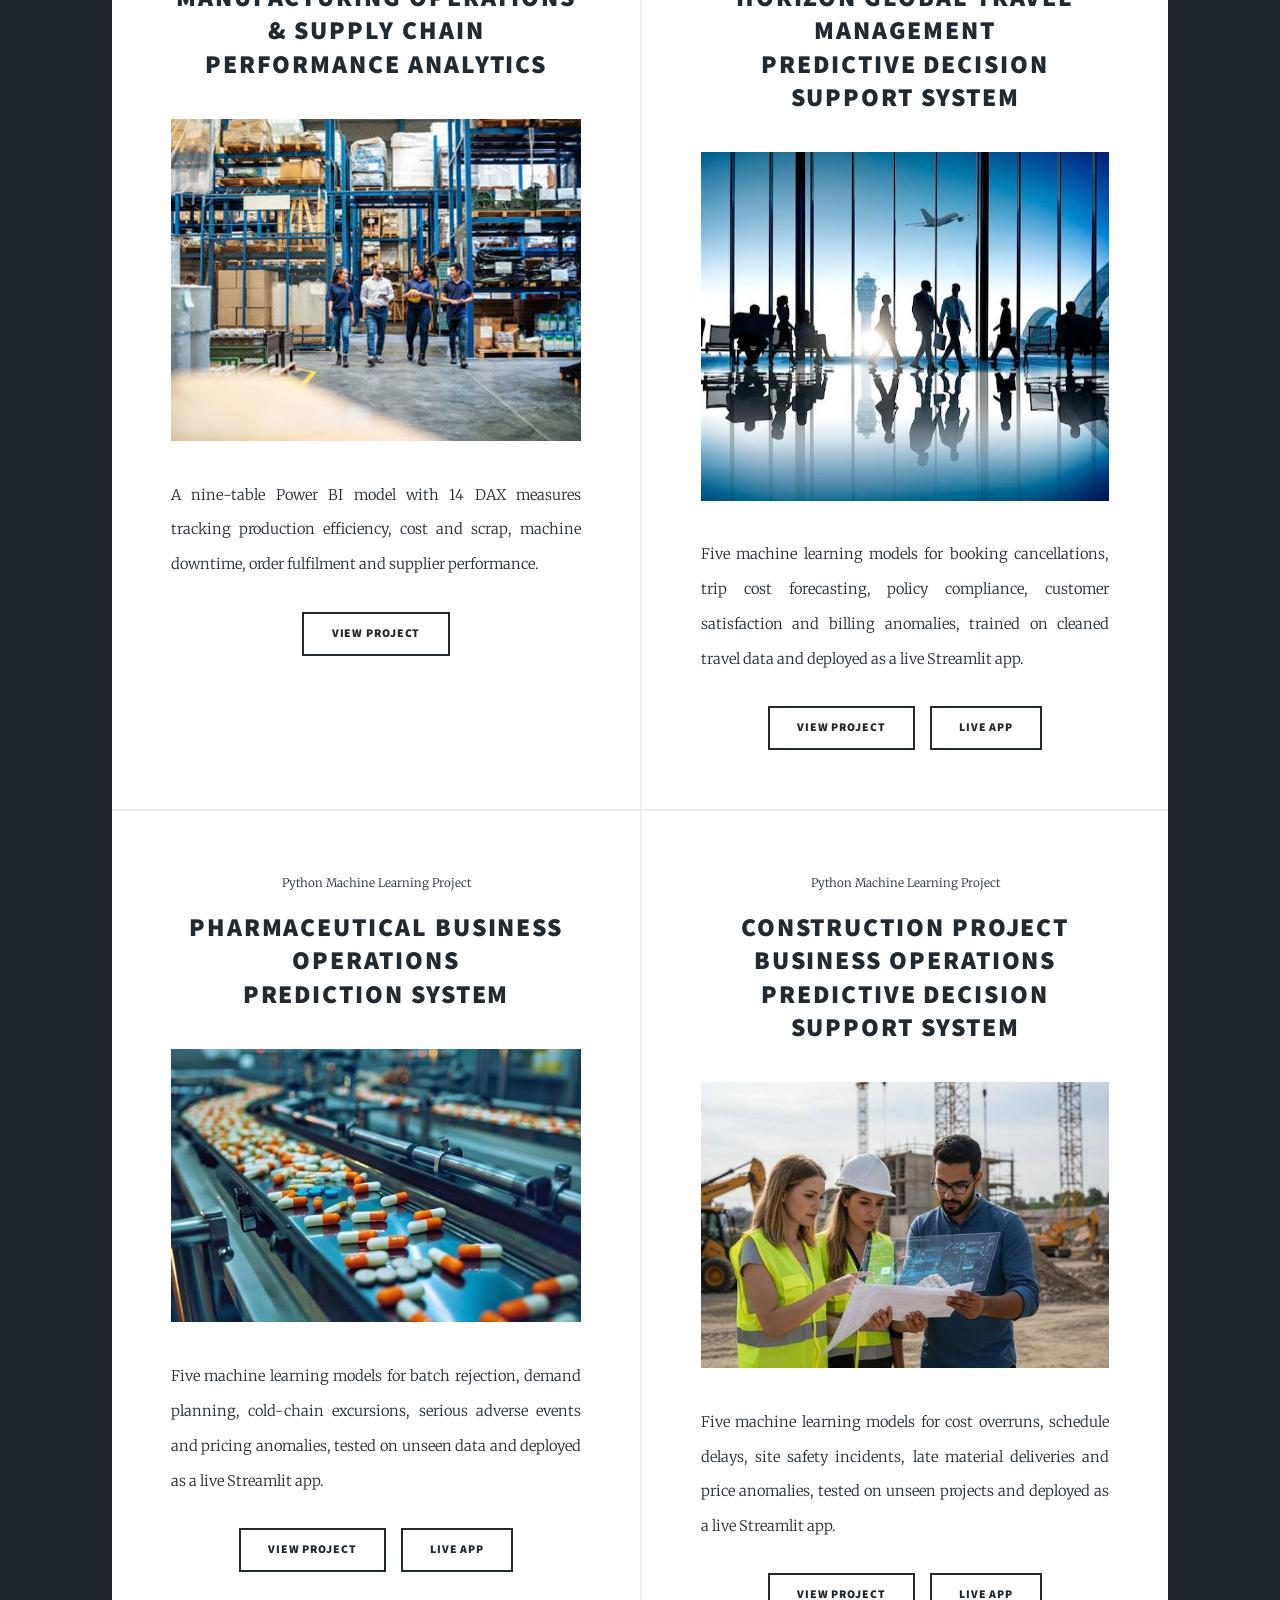
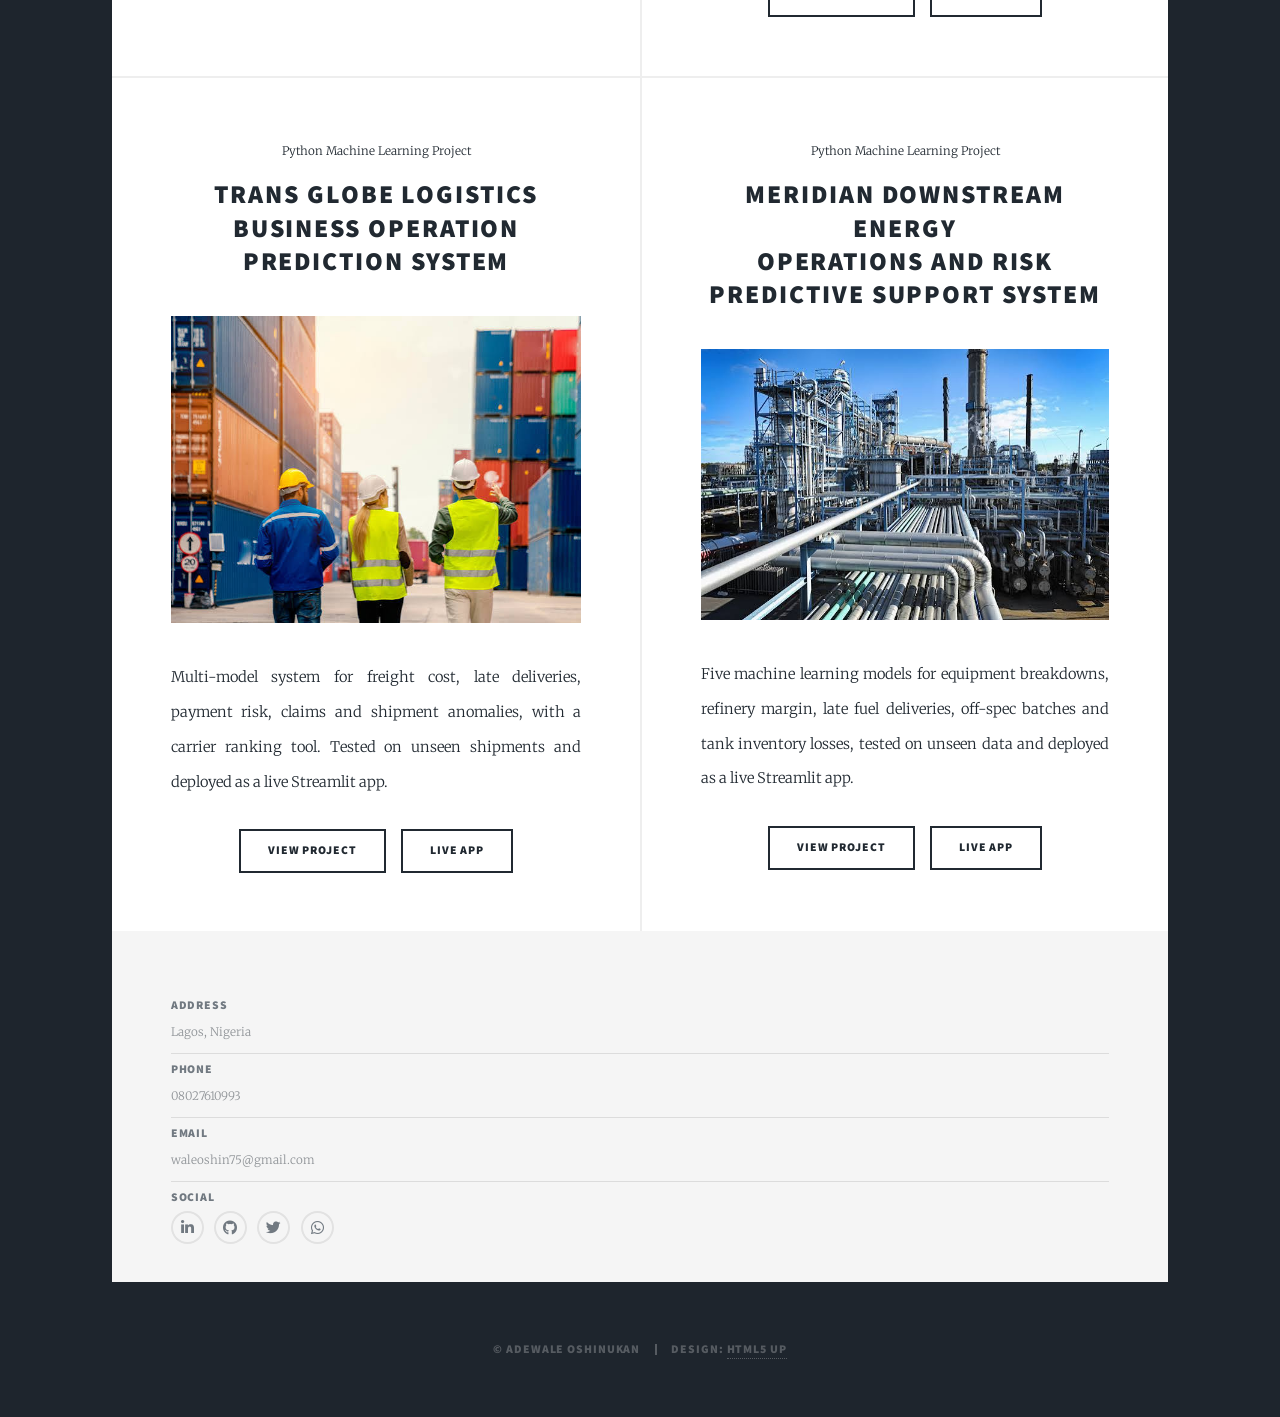
==== commit f312be22: "Add files via upload" ====
--- a/index.html
+++ b/index.html
@@ -173,6 +173,19 @@
 											<li><a href="https://trans-globe-logistics-business-operation-prediction-system-9yr.streamlit.app/" class="button" target="_blank">Live App</a></li>
 										</ul>
 									</article>
+									<article>
+										<header>
+											<span class="date">Python Machine Learning Project</span>
+											<h2><a href="https://github.com/waleoshin75-sketch/Meridian-Downstream-Energy-Operations-and-Risk-Predictive-Support-System" target="_blank">Meridian Downstream Energy<br />
+											Operations and Risk Predictive Support System</a></h2>
+										</header>
+										<a href="https://github.com/waleoshin75-sketch/Meridian-Downstream-Energy-Operations-and-Risk-Predictive-Support-System" class="image fit" target="_blank"><img src="images/meridian-project.jpg" alt="Meridian Downstream Energy operations and risk predictive support system" /></a>
+										<p>Five machine learning models for equipment breakdowns, refinery margin, late fuel deliveries, off-spec batches and tank inventory losses, tested on unseen data and deployed as a live Streamlit app.</p>
+										<ul class="actions special">
+											<li><a href="https://github.com/waleoshin75-sketch/Meridian-Downstream-Energy-Operations-and-Risk-Predictive-Support-System" class="button" target="_blank">View Project</a></li>
+											<li><a href="https://meridiandownstreamenergyoperationsandriskpredictivesupportsys.streamlit.app/" class="button" target="_blank">Live App</a></li>
+										</ul>
+									</article>
 							</section>
 
 					</div>
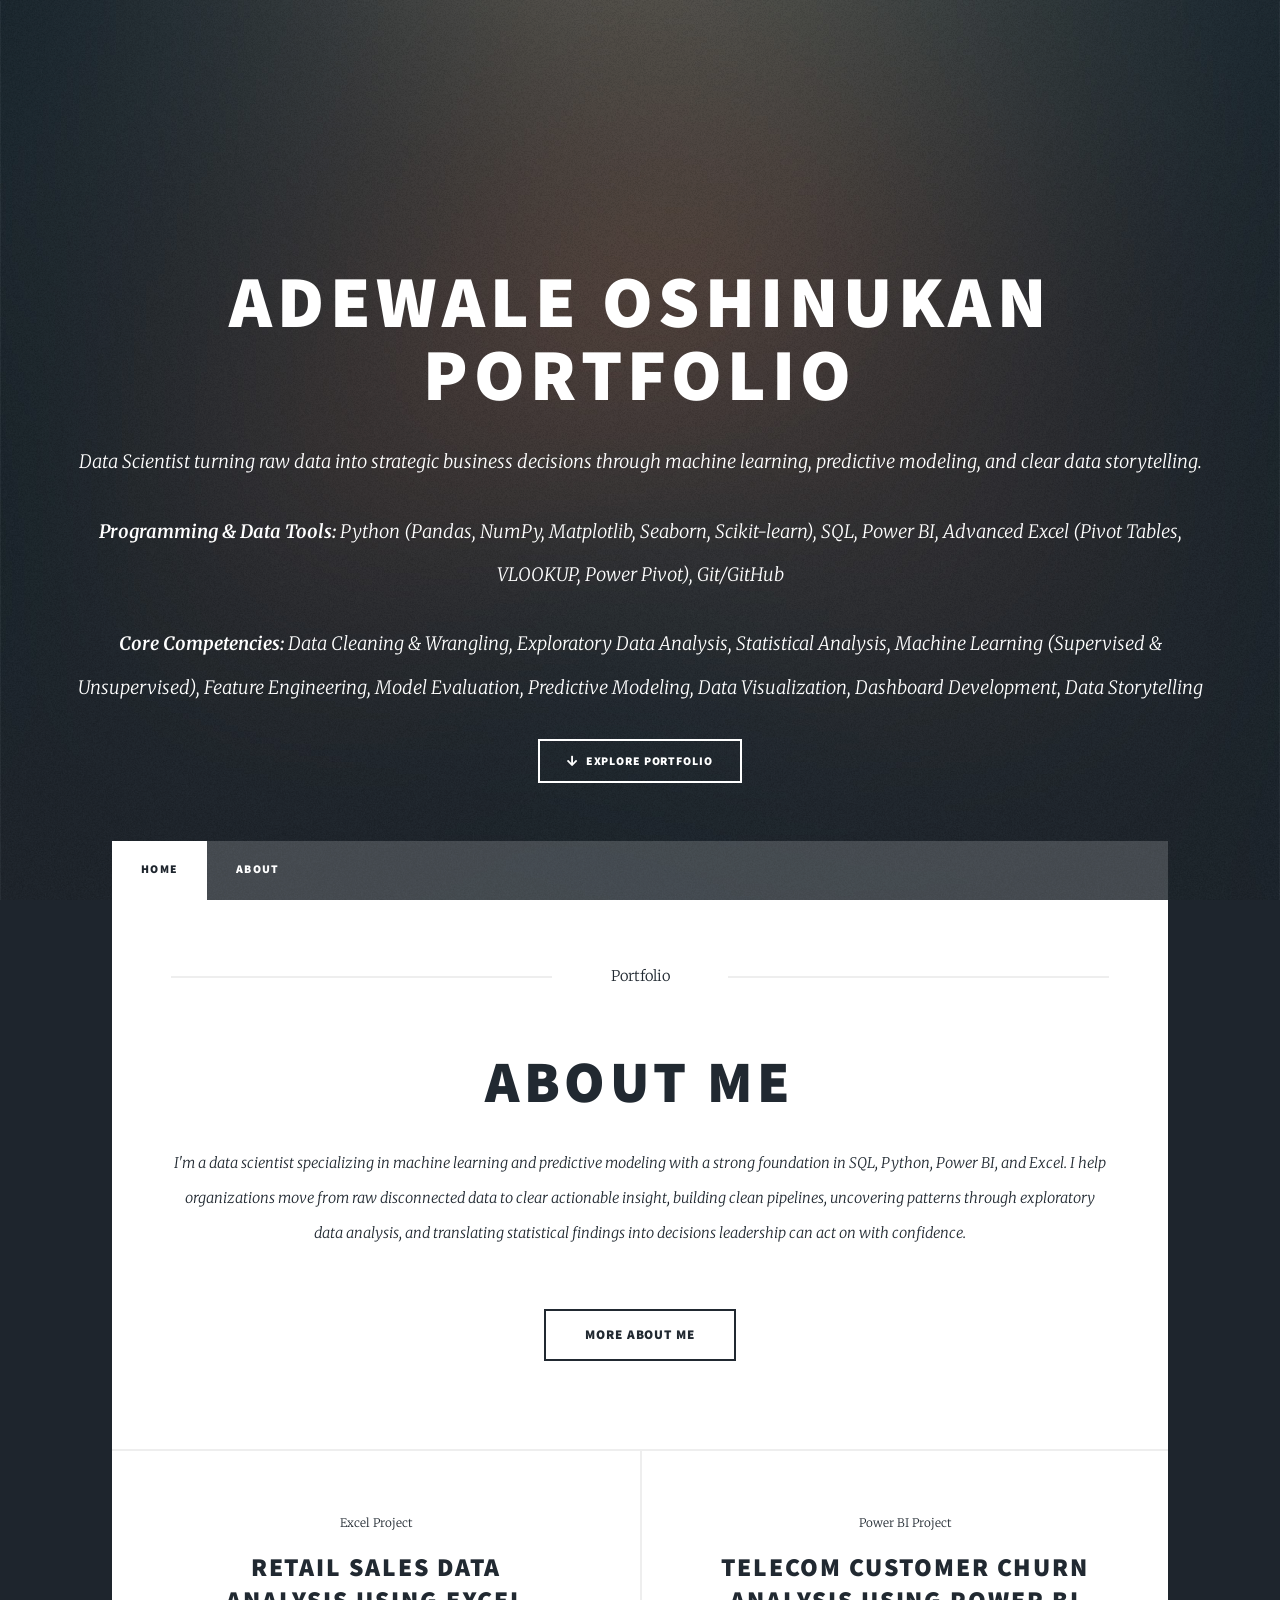
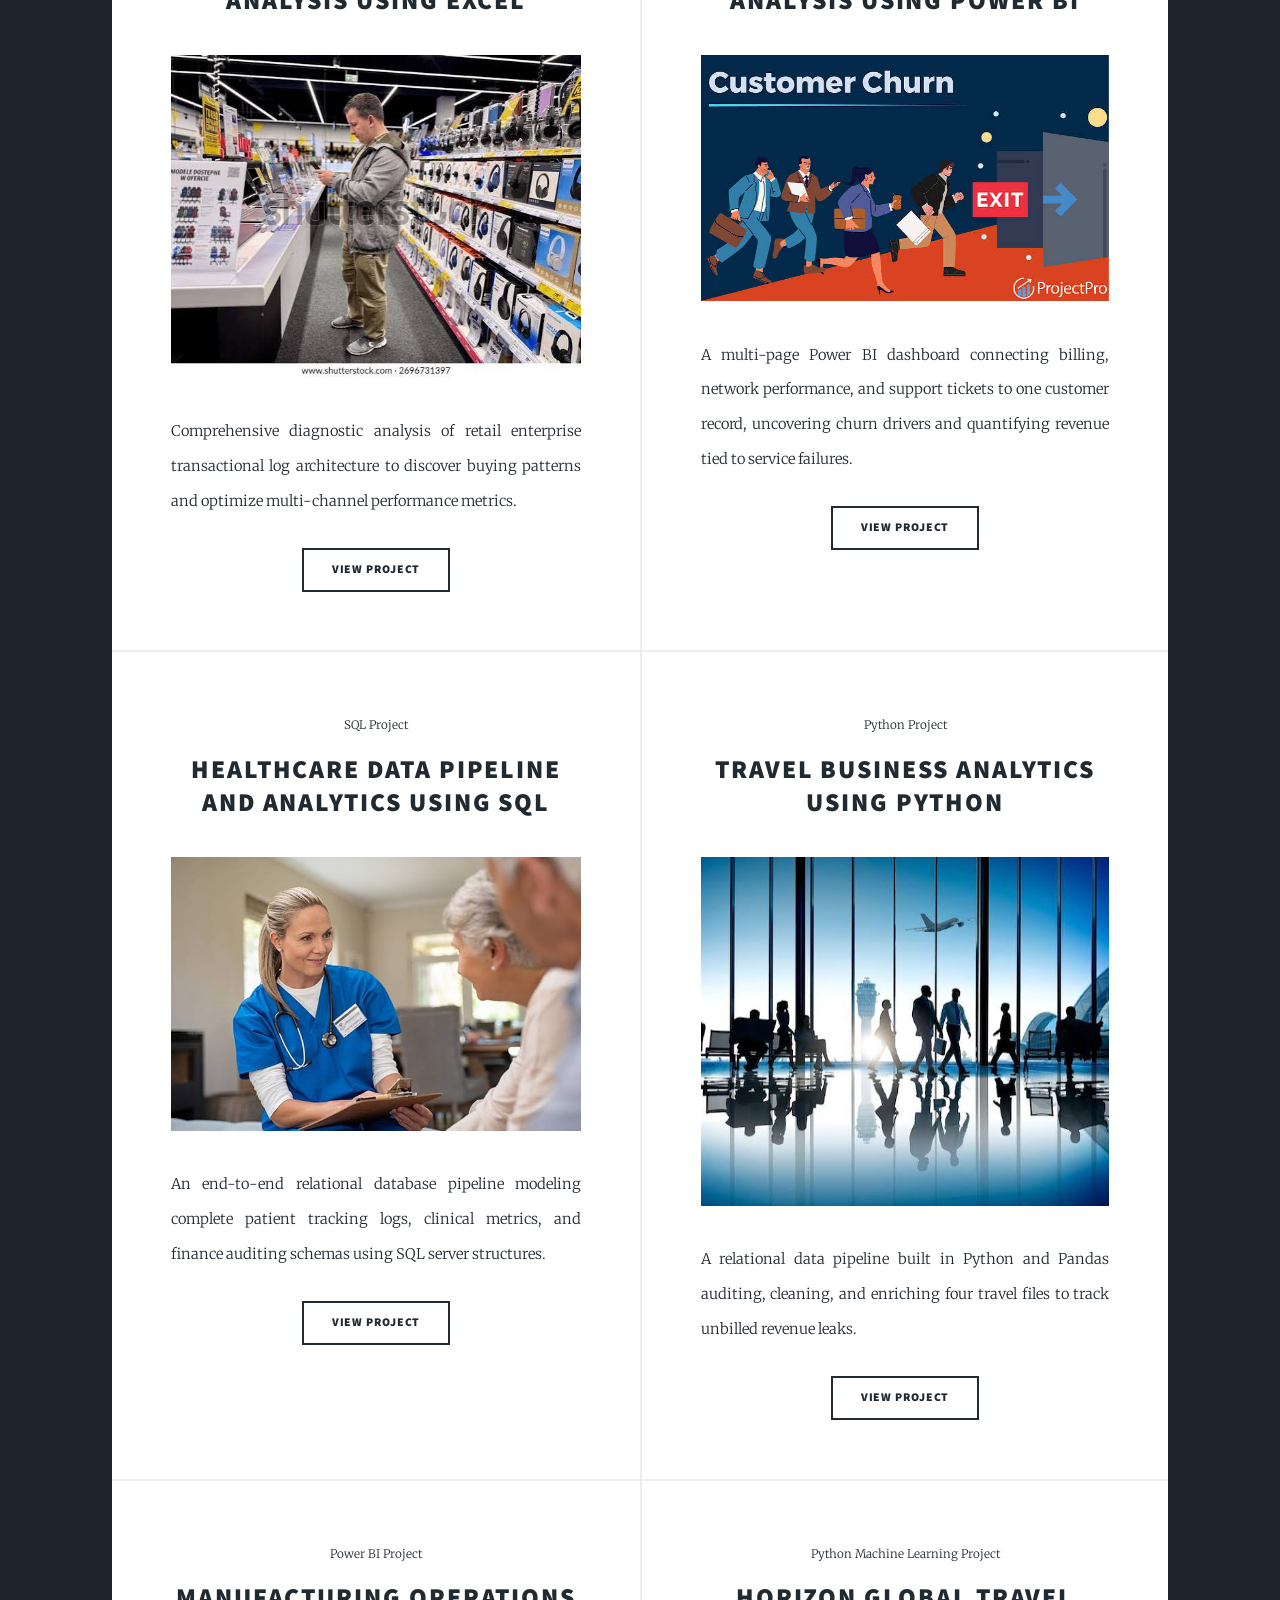
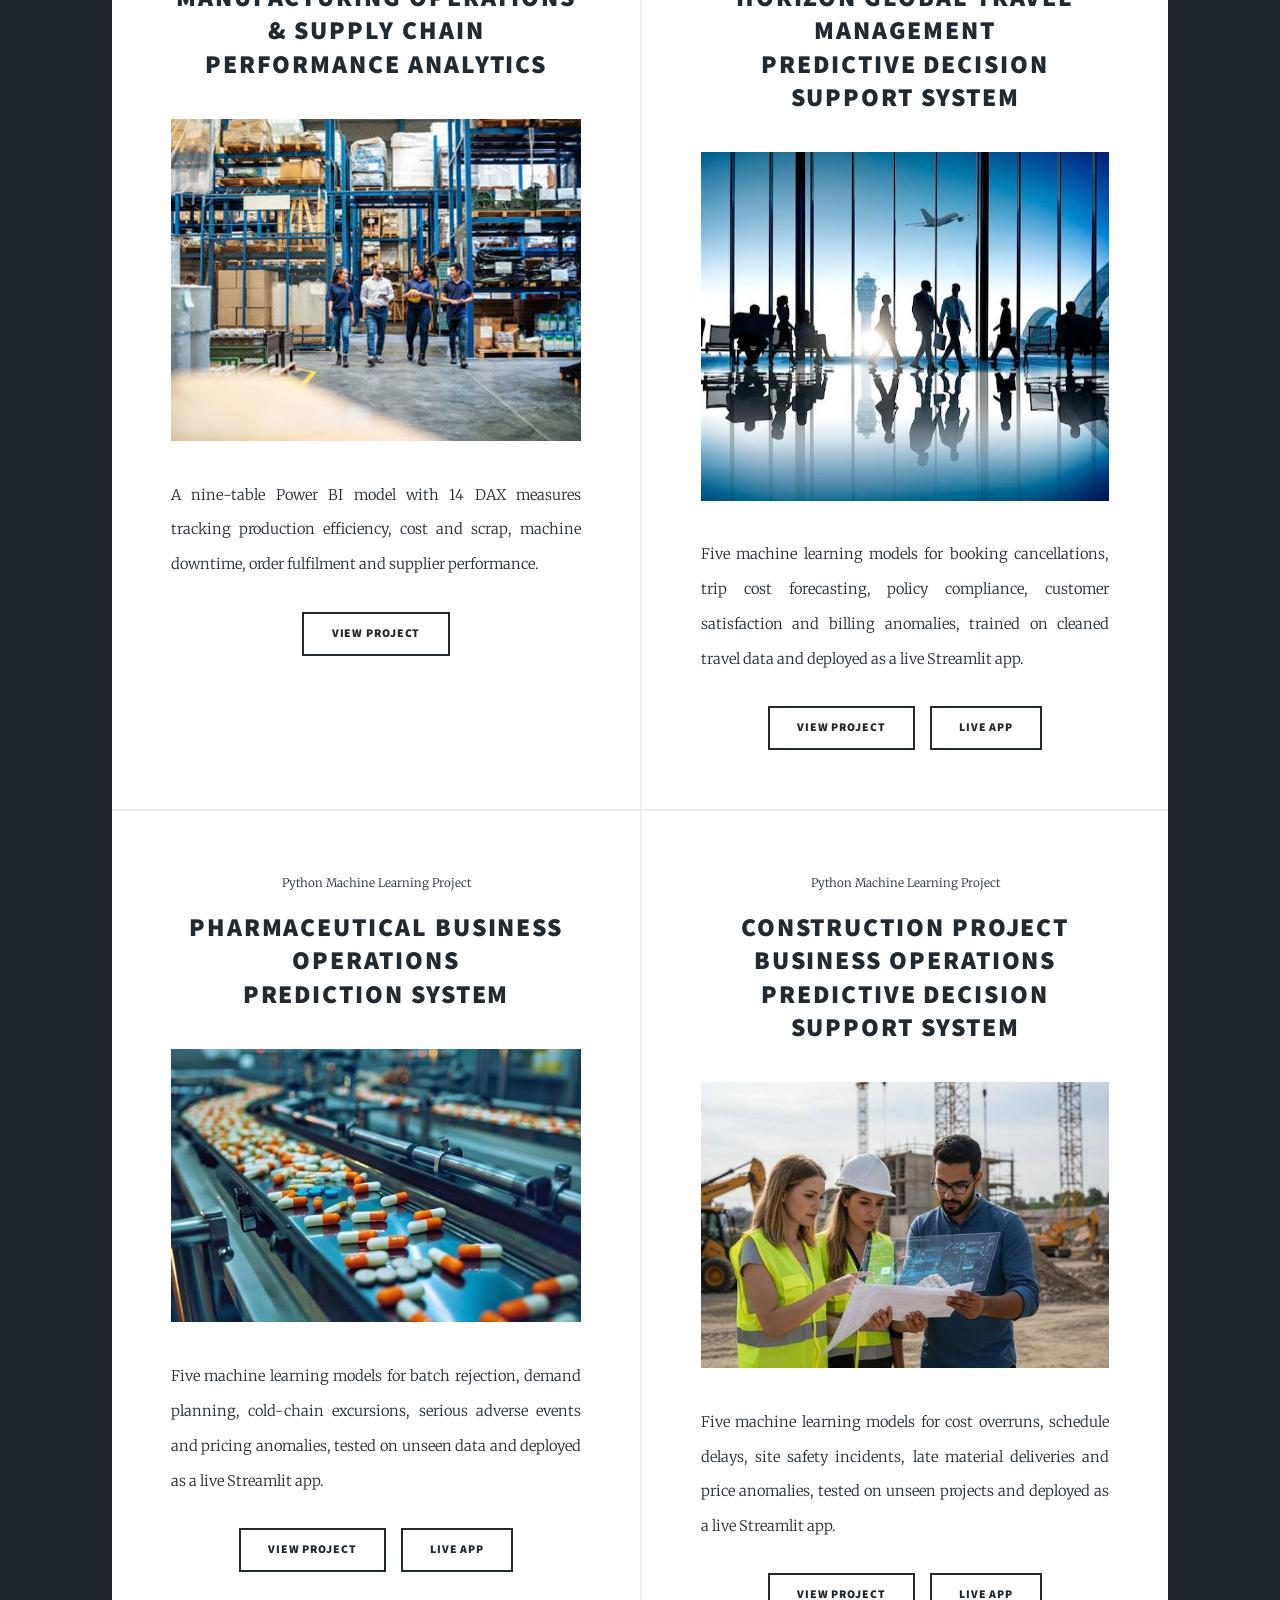
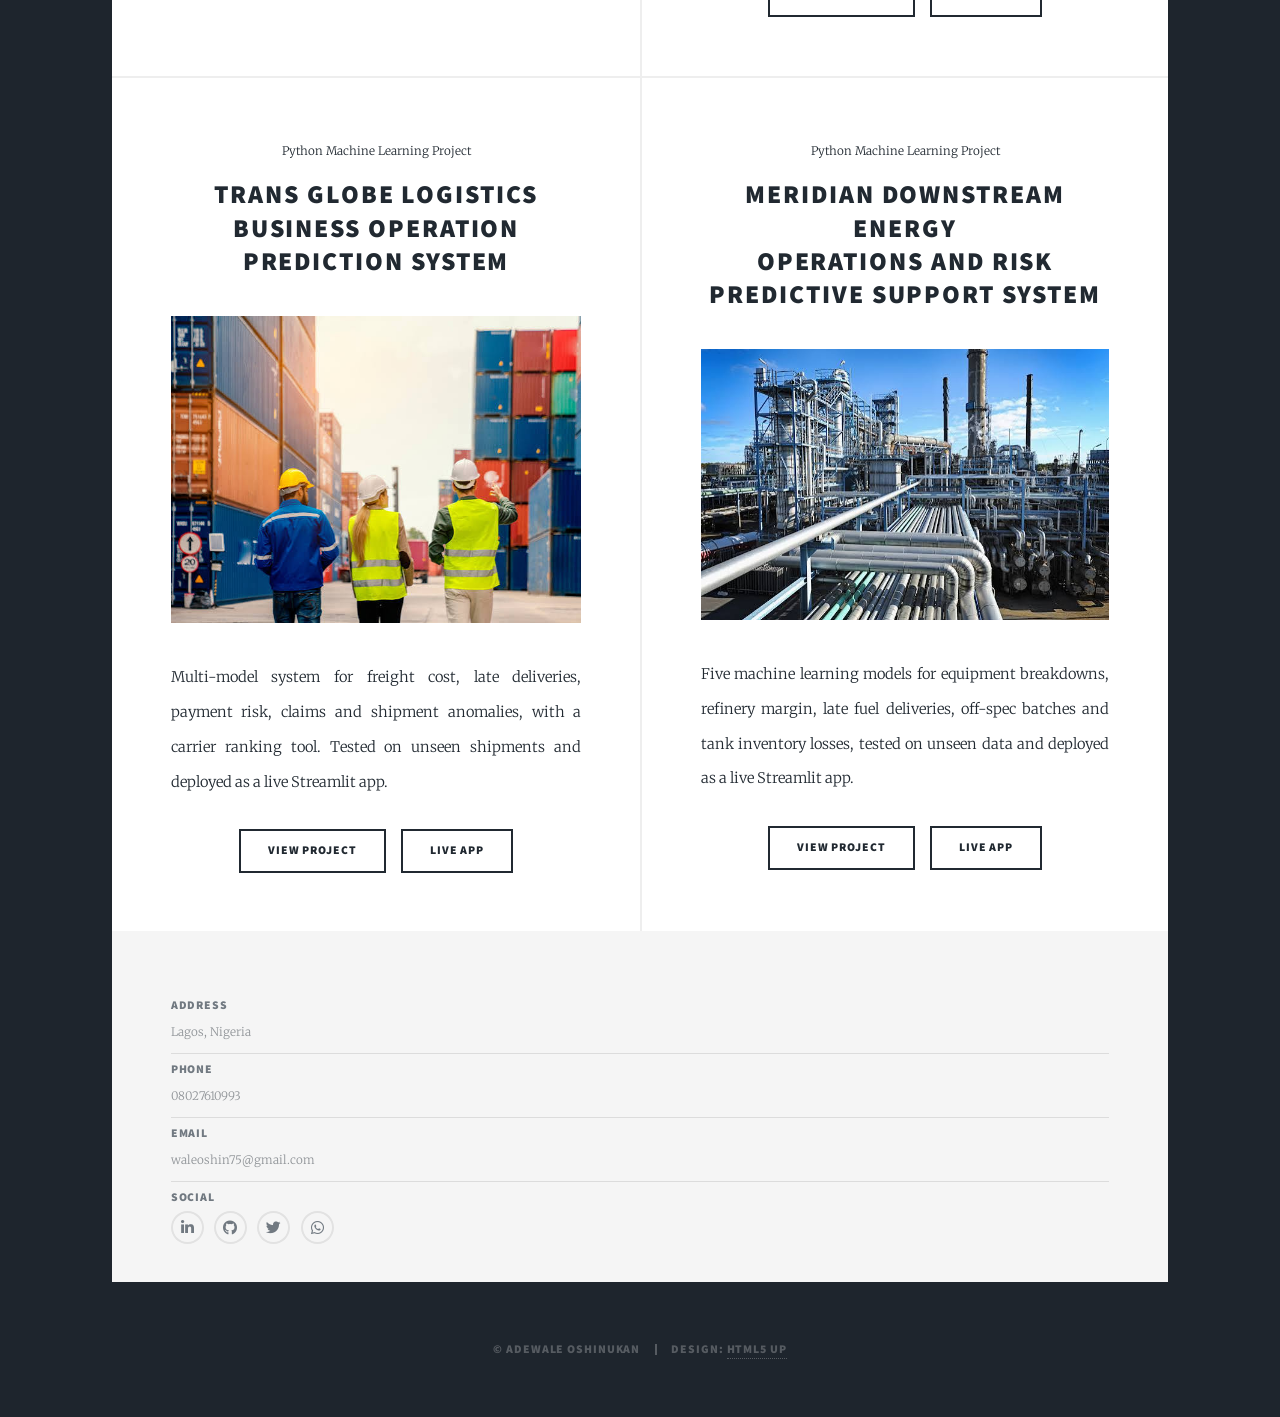
==== commit 96019f58: "Add files via upload" ====
--- a/index.html
+++ b/index.html
@@ -52,7 +52,7 @@
 								<header class="major">
 									<span class="date">Portfolio</span>
 									<h2><a href="generic.html">About Me</a></h2>
-									<p>I'm a data scientist specializing in machine learning and predictive modeling, with a strong foundation in SQL, Python, Power BI, and Excel. I help organizations move from raw, disconnected data to clear, actionable insight, building clean pipelines, uncovering patterns through exploratory analysis, and translating statistical findings into decisions leadership can act on with confidence.</p>
+									<p>I'm a data scientist specializing in machine learning and predictive modeling with a strong foundation in SQL, Python, Power BI, and Excel. I help organizations move from raw disconnected data to clear actionable insight, building clean pipelines, uncovering patterns through exploratory data analysis, and translating statistical findings into decisions leadership can act on with confidence.</p>
                                 </header>
 								<ul class="actions special">
 									<li><a href="generic.html" class="button large">More About Me</a></li>
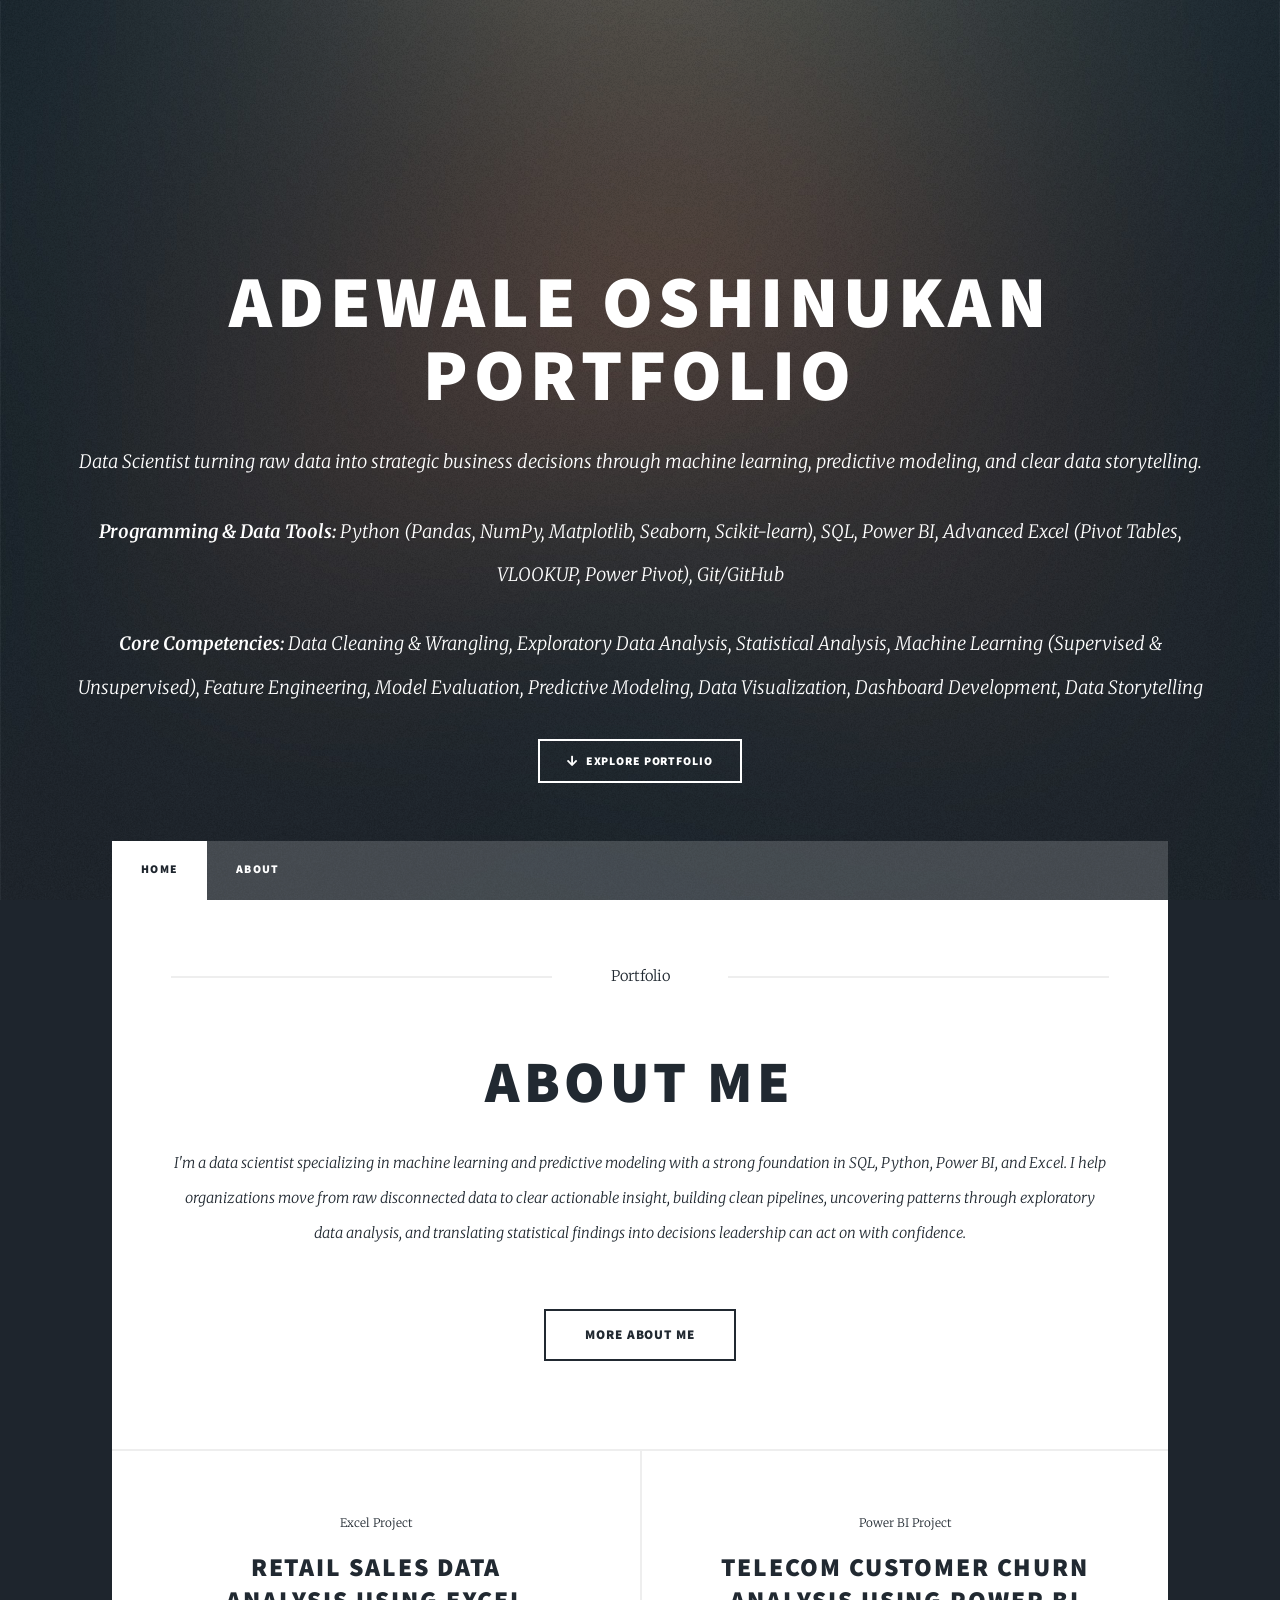
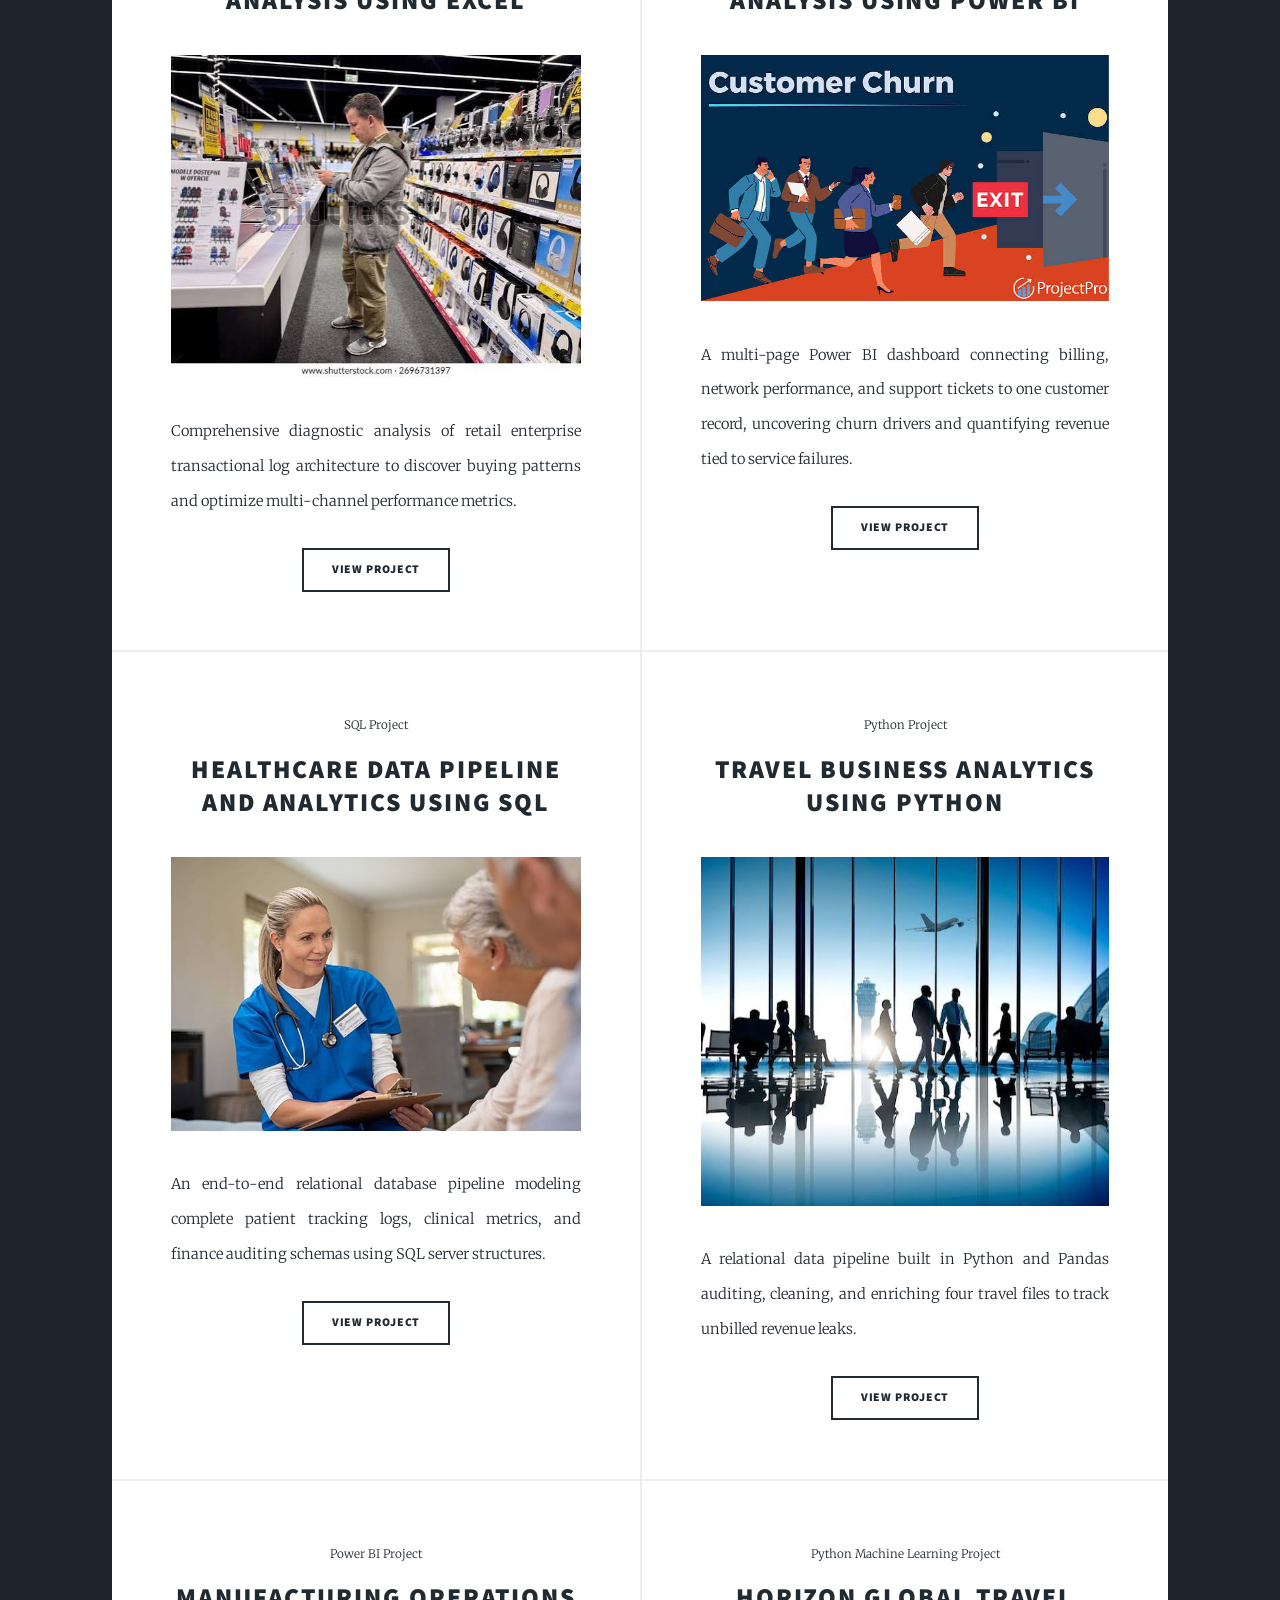
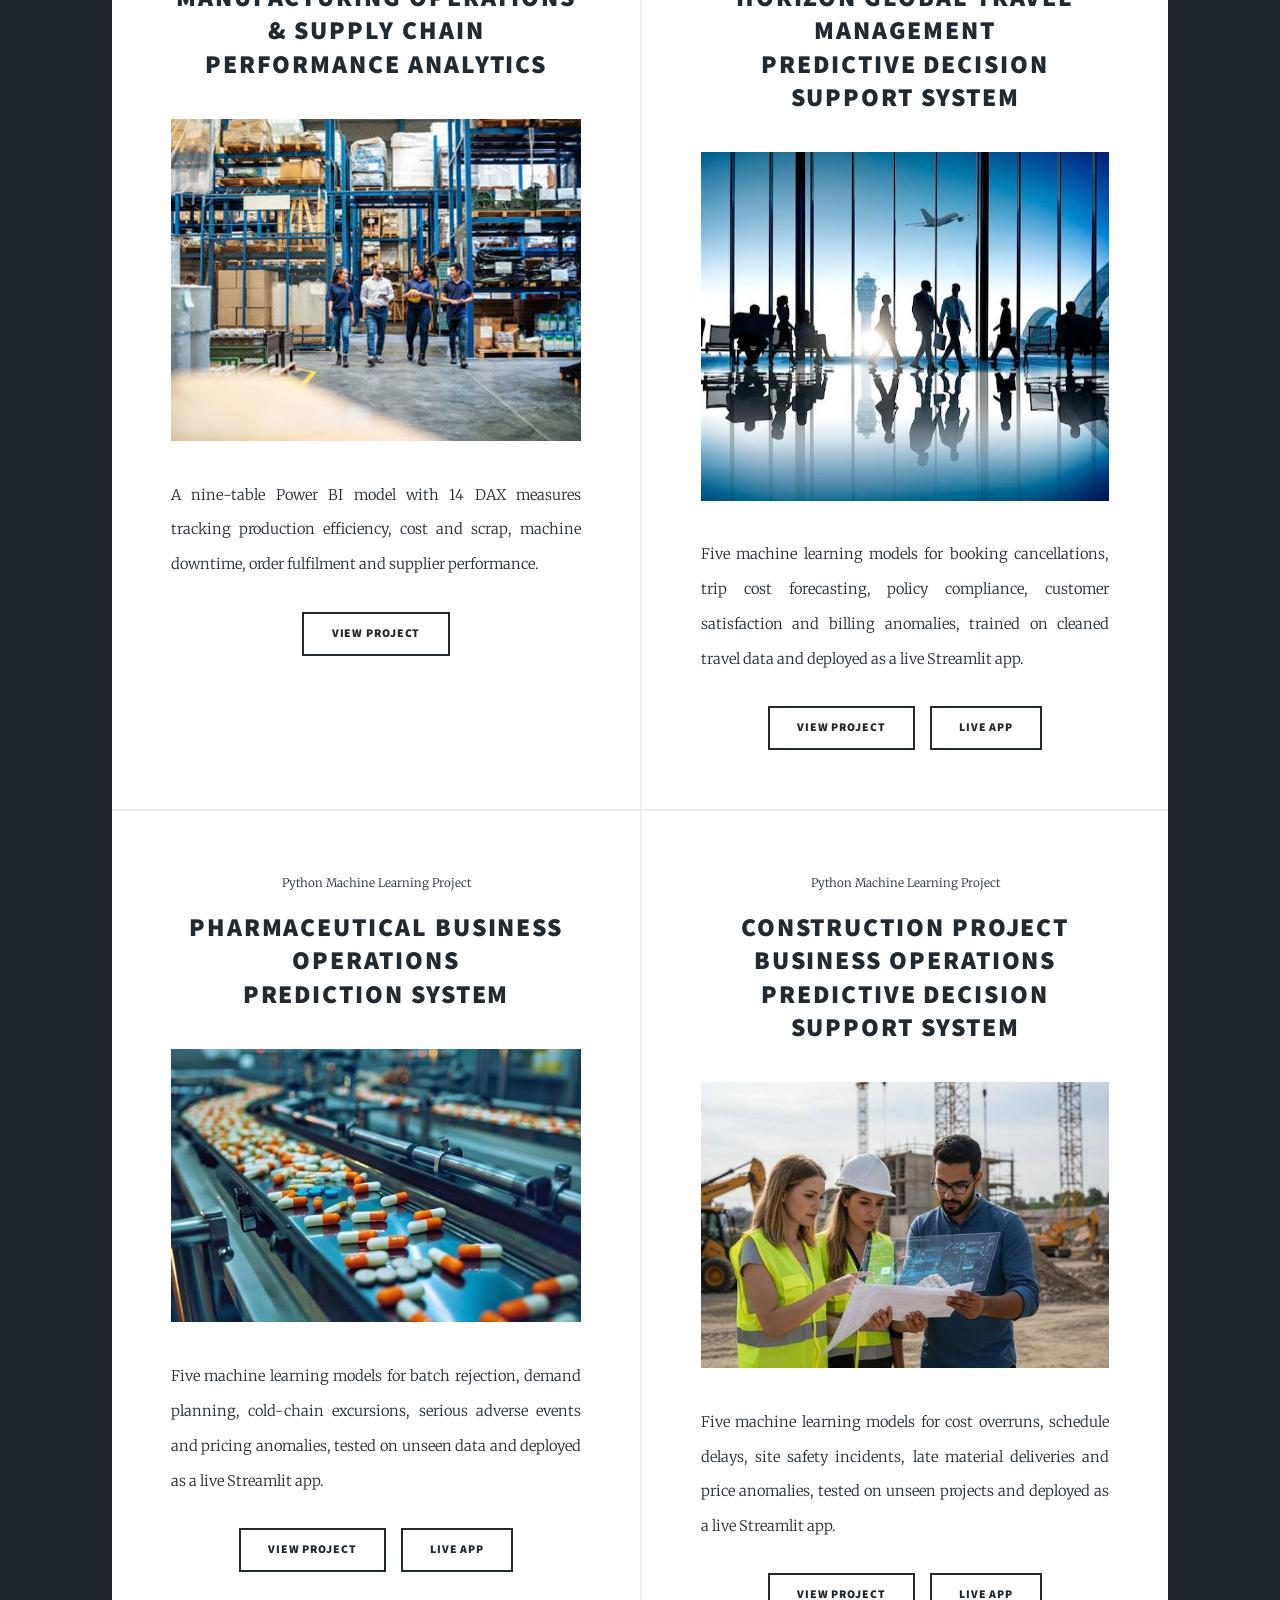
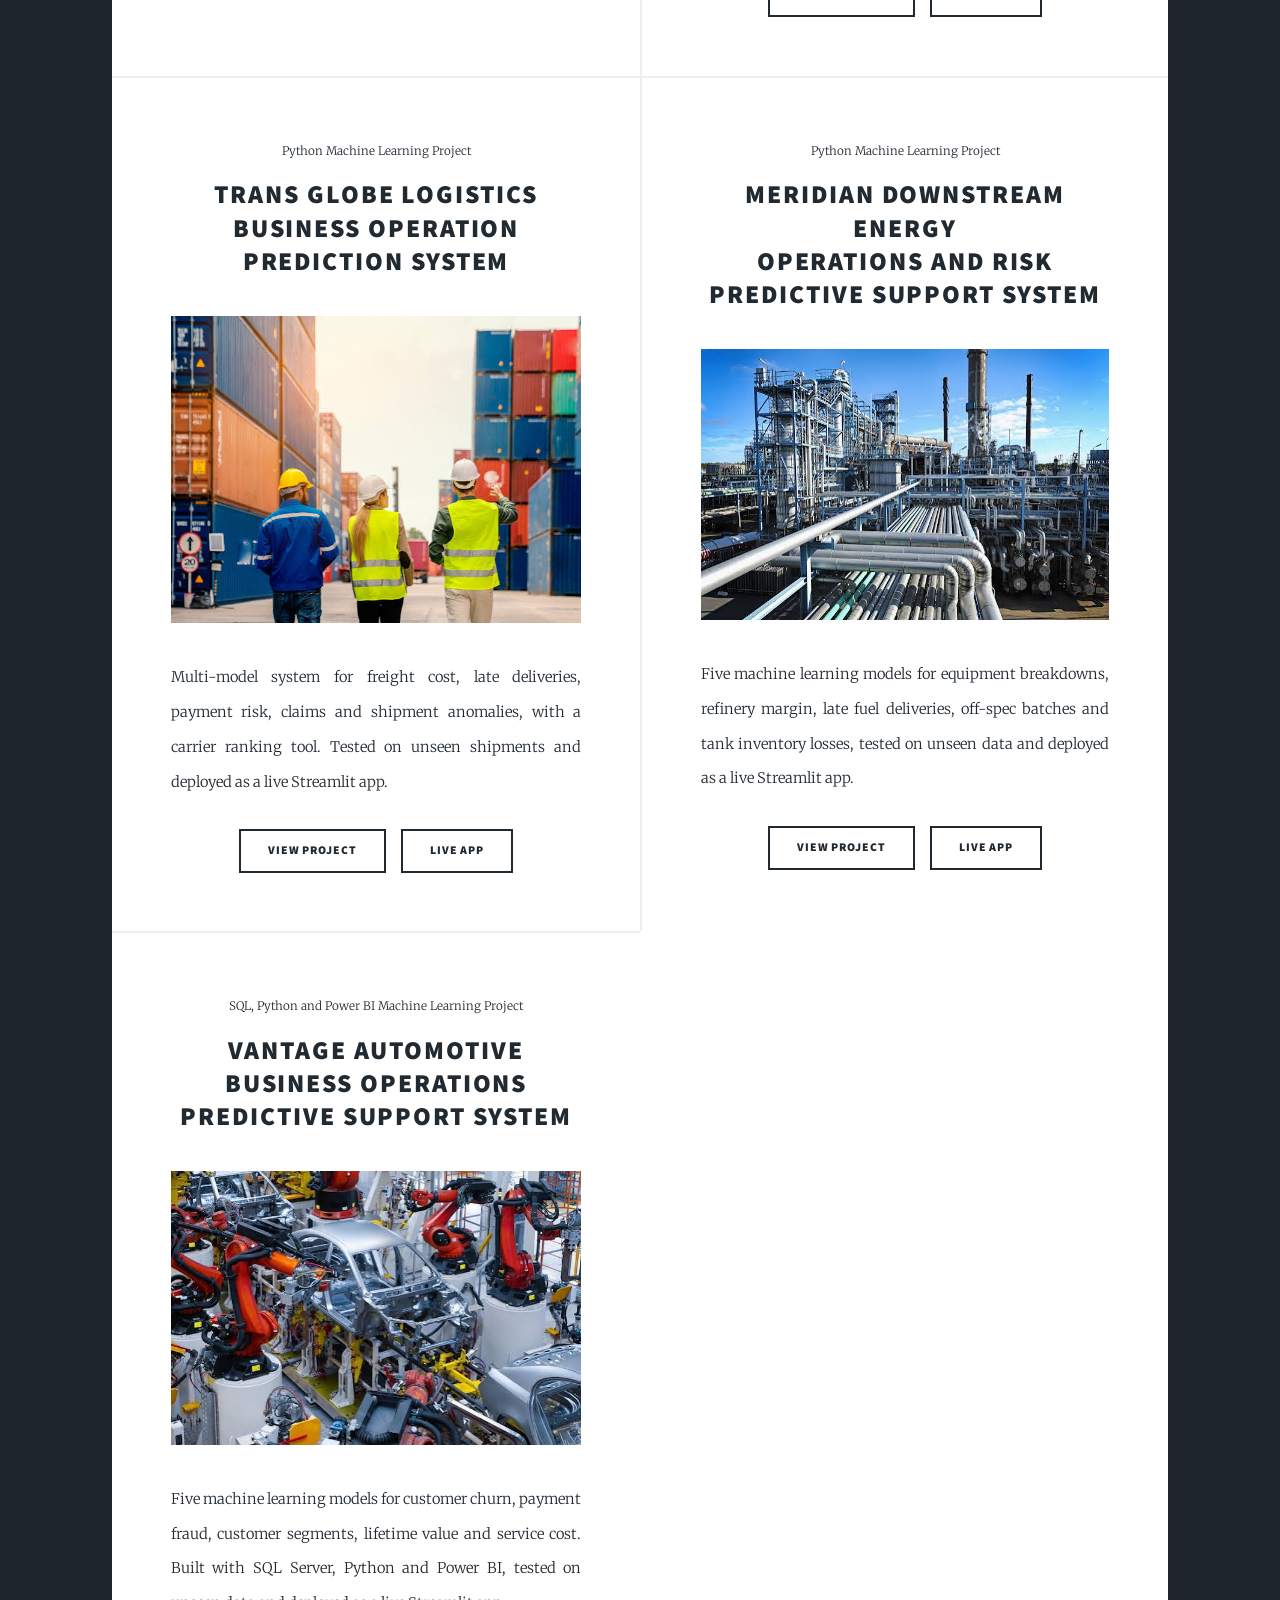
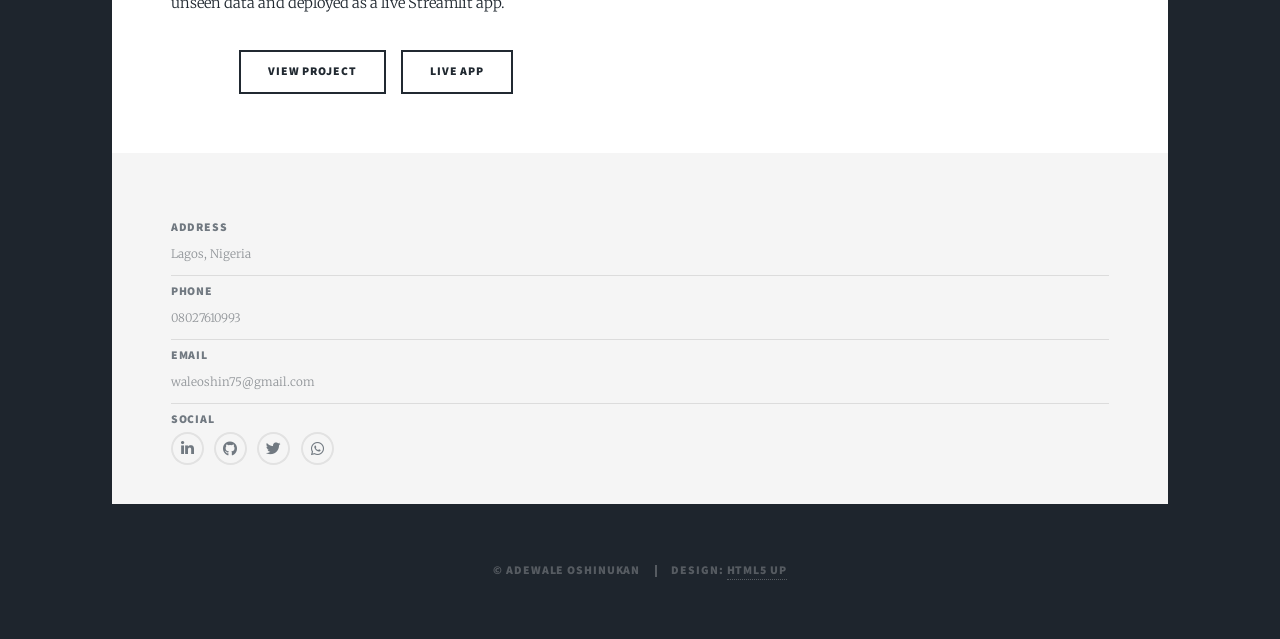
==== commit 3609ec0b: "Add files via upload" ====
--- a/index.html
+++ b/index.html
@@ -186,6 +186,19 @@
 											<li><a href="https://meridiandownstreamenergyoperationsandriskpredictivesupportsys.streamlit.app/" class="button" target="_blank">Live App</a></li>
 										</ul>
 									</article>
+									<article>
+										<header>
+											<span class="date">SQL, Python and Power BI Machine Learning Project</span>
+											<h2><a href="https://github.com/waleoshin75-sketch/Vantage-Automotive-Business-Operations-Predictive-Support-System" target="_blank">Vantage Automotive<br />
+											Business Operations Predictive Support System</a></h2>
+										</header>
+										<a href="https://github.com/waleoshin75-sketch/Vantage-Automotive-Business-Operations-Predictive-Support-System" class="image fit" target="_blank"><img src="images/vantage-project.jpg" alt="Vantage Automotive business operations predictive support system" /></a>
+										<p>Five machine learning models for customer churn, payment fraud, customer segments, lifetime value and service cost. Built with SQL Server, Python and Power BI, tested on unseen data and deployed as a live Streamlit app.</p>
+										<ul class="actions special">
+											<li><a href="https://github.com/waleoshin75-sketch/Vantage-Automotive-Business-Operations-Predictive-Support-System" class="button" target="_blank">View Project</a></li>
+											<li><a href="https://vantage-automotive-business-operations-predictive-support-syst.streamlit.app/" class="button" target="_blank">Live App</a></li>
+										</ul>
+									</article>
 							</section>
 
 					</div>
